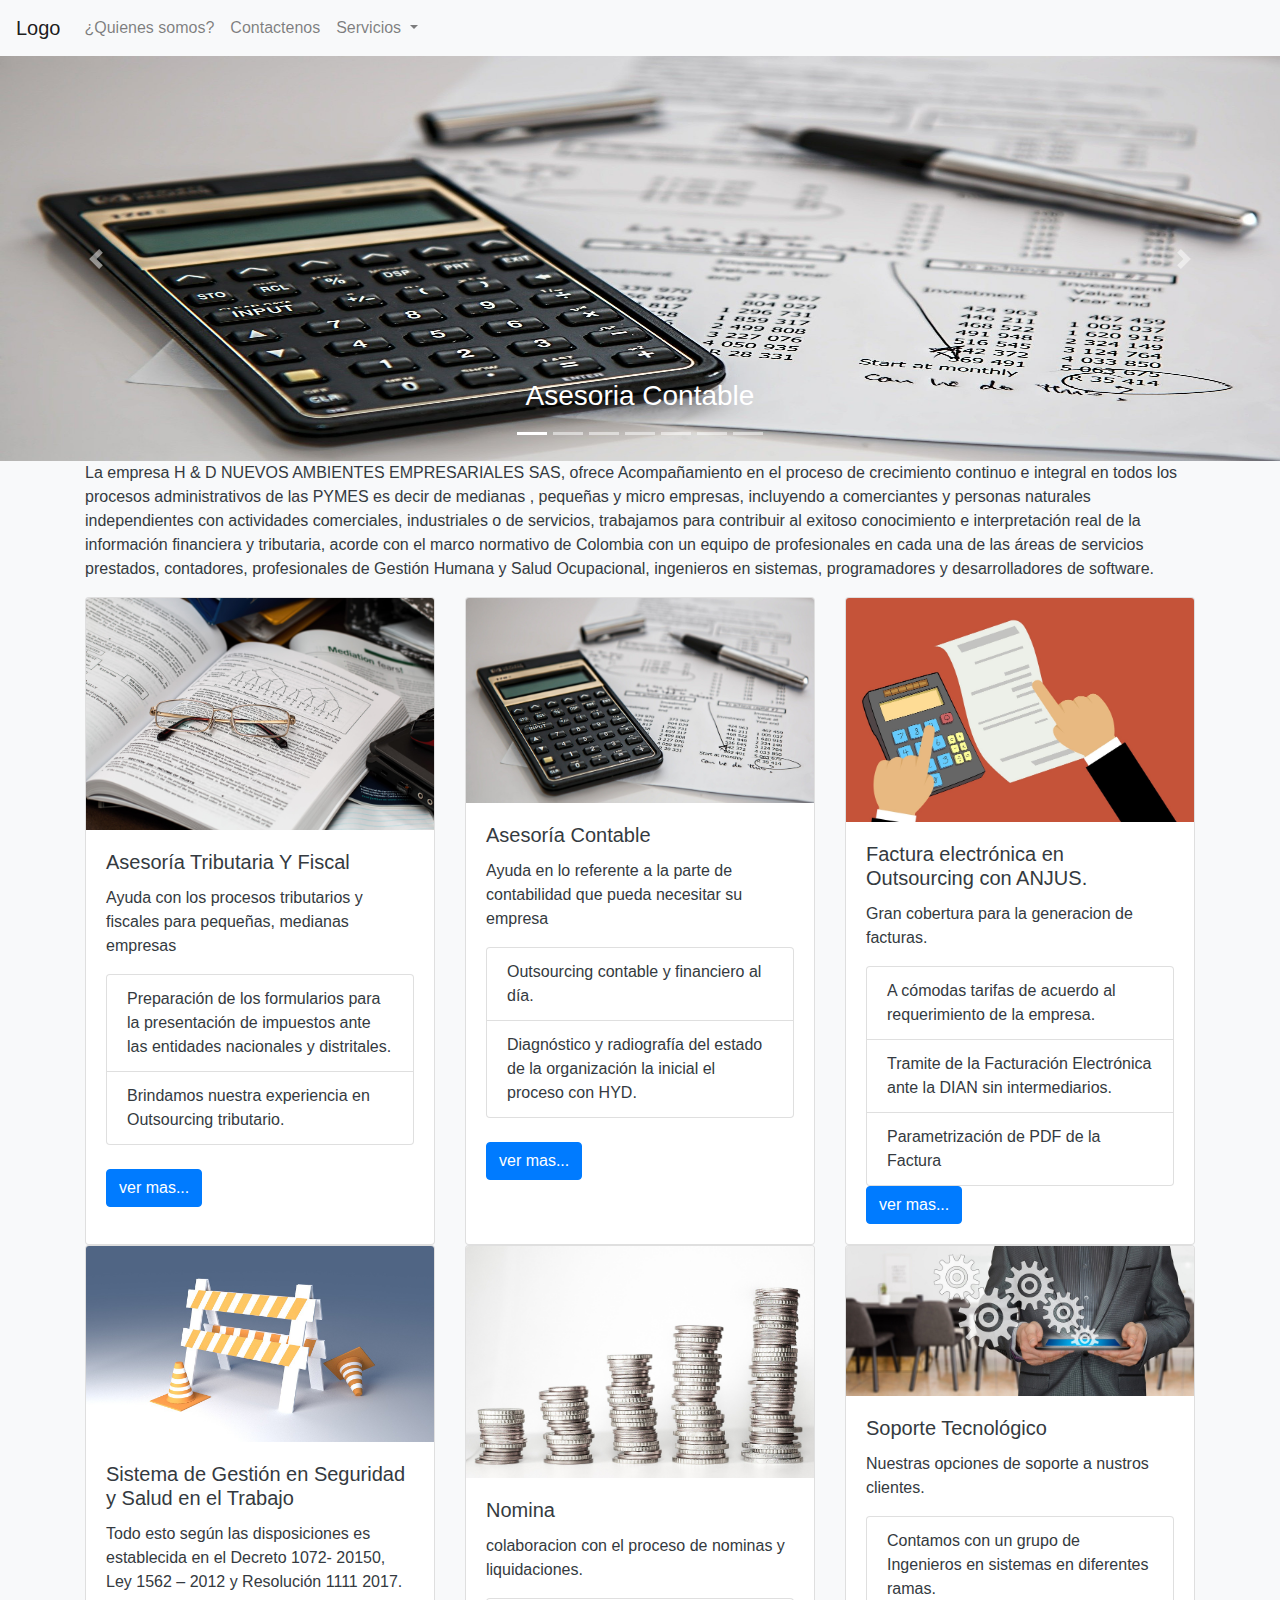
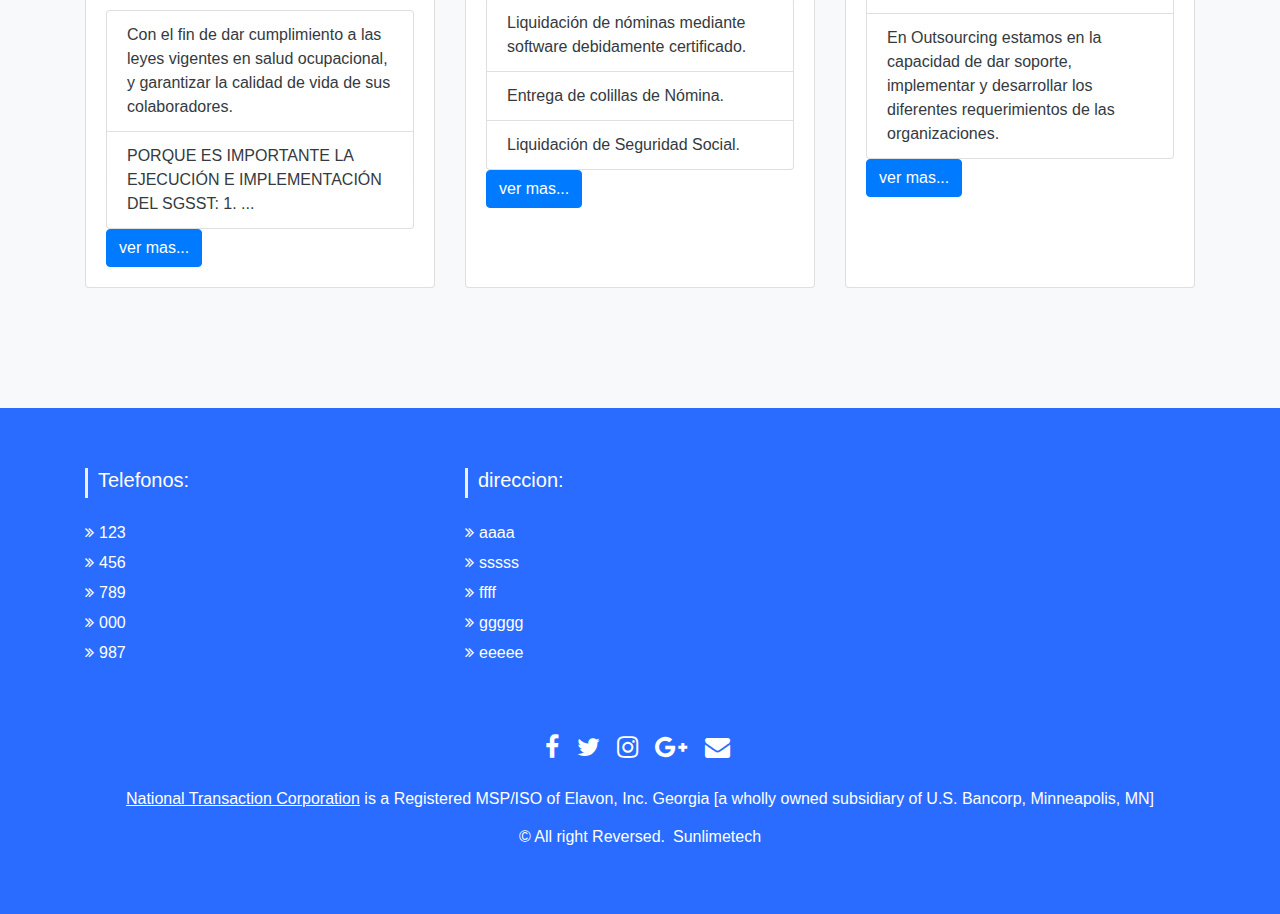
==== index.html @ 3f0738ec "index changes." ====
<HTML>

<HEAD>
    <link rel="stylesheet" href="https://stackpath.bootstrapcdn.com/bootstrap/4.4.1/css/bootstrap.min.css" integrity="sha384-Vkoo8x4CGsO3+Hhxv8T/Q5PaXtkKtu6ug5TOeNV6gBiFeWPGFN9MuhOf23Q9Ifjh" crossorigin="anonymous">
    <script src="https://code.jquery.com/jquery-3.4.1.slim.min.js" integrity="sha384-J6qa4849blE2+poT4WnyKhv5vZF5SrPo0iEjwBvKU7imGFAV0wwj1yYfoRSJoZ+n" crossorigin="anonymous"></script>
    <script src="https://cdn.jsdelivr.net/npm/popper.js@1.16.0/dist/umd/popper.min.js" integrity="sha384-Q6E9RHvbIyZFJoft+2mJbHaEWldlvI9IOYy5n3zV9zzTtmI3UksdQRVvoxMfooAo" crossorigin="anonymous"></script>
    <script src="https://stackpath.bootstrapcdn.com/bootstrap/4.4.1/js/bootstrap.min.js" integrity="sha384-wfSDF2E50Y2D1uUdj0O3uMBJnjuUD4Ih7YwaYd1iqfktj0Uod8GCExl3Og8ifwB6" crossorigin="anonymous"></script>
    <link rel="stylesheet" href="./css/footer.css">

</HEAD>

<BODY class="bg-light text-dark">
    <nav class="navbar navbar-expand-sm bg-light navbar-light">
        <!-- Brand -->
        <a class="navbar-brand" href="#">Logo</a>

        <!-- Links -->
        <ul class="navbar-nav">
            <li class="nav-item">
                <a class="nav-link" href="#link1" >¿Quienes somos?</a>
            </li>
            <li class="nav-item">
                <a class="nav-link" href="#link2">Contactenos</a>
            </li>

            <!-- Dropdown -->
            <li class="nav-item dropdown">
                <a class="nav-link dropdown-toggle" href="#" id="navbardrop" data-toggle="dropdown">
                    Servicios
                </a>
                <div class="dropdown-menu">
                    <a class="dropdown-item" href="#link3">Asesoria Contable</a>
                    <a class="dropdown-item" href="#link3">Asesoria Tributaria Y Fiscal</a>
                    <a class="dropdown-item" href="#link4">Nomina</a>
                    <a class="dropdown-item" href="#link3">Factura electronica en Outsourcing con ANJUS</a>
                    <a class="dropdown-item" href="#link4">Sistema de Gestión en Seguridad y Salud en el Trabajo</a>
                    <a class="dropdown-item" href="#link4">Diligencias y Tramites</a>
                    <a class="dropdown-item" href="#link4">Soporte Tecnológico</a>
                </div>
            </li>
        </ul>
    </nav>



    <div id="demo" class="carousel slide" data-ride="carousel">
        <ul class="carousel-indicators">
            <li data-target="#demo" data-slide-to="0" class="active"></li>
            <li data-target="#demo" data-slide-to="1"></li>
            <li data-target="#demo" data-slide-to="2"></li>
            <li data-target="#demo" data-slide-to="3"></li>
            <li data-target="#demo" data-slide-to="4"></li>
            <li data-target="#demo" data-slide-to="5"></li>
            <li data-target="#demo" data-slide-to="6"></li>
        </ul>
        <div class="carousel-inner ">
            <div class="carousel-item active ">
                <img src="./images/asesoria_contable.jpg" alt="Asesoria contable" style="width:100% ;height: 45%;">
                <div class="carousel-caption">
                    <h3>Asesoria Contable</h3>
                </div>
            </div>
            <div class="carousel-item ">
                <img src="./images/asesoria_fiscal.jpg" alt="asesoria fiscal" style="width:100%;height: 45%">
                <div class="carousel-caption">
                    <h3>Asesoria Tributaria Y Fiscal</h3>
                </div>
            </div>
            <div class="carousel-item">
                <img src="./images/nomina.jpg" alt="Nomina" style="width:100%;height: 45%">
                <div class="carousel-caption">
                    <h3>Nomina</h3>
                </div>
            </div>
            <div class="carousel-item">
                <img src="./images/factura.jpg" alt="factura" style="width:100%;height: 45%">
                <div class="carousel-caption">
                    <h3>Factura electronica en Outsourcing con ANJUS</h3>
                </div>
            </div>
            <div class="carousel-item">
                <img src="./images/trabajo.jpg" alt="gestion en seguridad" style="width:100%;height: 45%">
                <div class="carousel-caption">
                    <h3>Sistema de Gestión en Seguridad y Salud en el Trabajo</h3>
                </div>
            </div>
            <div class="carousel-item">
                <img src="./images/tramites.jpg" alt="Tramites" style="width:100%;height: 45%">
                <div class="carousel-caption">
                    <h3>Diligencias y Tramites</h3>
                </div>
            </div>
            <div class="carousel-item">
                <img src="./images/soporte.jpg" alt="Soporte" style="width:100%;height: 45%">
                <div class="carousel-caption">
                    <h3>Soporte Tecnológico</h3>
                </div>
            </div>
        </div>
        <a class="carousel-control-prev" href="#demo" data-slide="prev">
            <span class="carousel-control-prev-icon"></span>
        </a>
        <a class="carousel-control-next" href="#demo" data-slide="next">
            <span class="carousel-control-next-icon"></span>
        </a>
    </div>
    <div class="container">
        <div class="col-xm-12" id="link1">
            <p>
                La empresa H & D NUEVOS AMBIENTES EMPRESARIALES SAS, ofrece Acompañamiento en el proceso de crecimiento continuo e integral en todos los procesos administrativos de las PYMES es decir de medianas , pequeñas y micro empresas, incluyendo a comerciantes
                y personas naturales independientes con actividades comerciales, industriales o de servicios, trabajamos para contribuir al exitoso conocimiento e interpretación real de la información financiera y tributaria, acorde con el marco normativo
                de Colombia con un equipo de profesionales en cada una de las áreas de servicios prestados, contadores, profesionales de Gestión Humana y Salud Ocupacional, ingenieros en sistemas, programadores y desarrolladores de software.

            </p>
        </div>
        <div class="row" id="link3">
            <div class="col-xs-12 col-sm-12 col-md-4 col-lg-4">
                <div class="card " style="width: 100%; height: 100%; ">
                    <img class="card-img-top" src="./images/asesoria_fiscal.jpg" alt="Card image cap" style="width: 100%;">
                    <div class="card-body">
                        <h5 class="card-title">Asesoría Tributaria Y Fiscal</h5>
                        <p class="card-text">Ayuda con los procesos tributarios y fiscales para pequeñas, medianas empresas
                        </p>
                        <ul class="list-group">
                            <li class="list-group-item">Preparación de los formularios para la presentación de impuestos ante las entidades nacionales y distritales.</li>
                            <li class="list-group-item">Brindamos nuestra experiencia en Outsourcing tributario.</li>
                            
                        </ul>
                        <br>
                        <button type="button" class="btn btn-primary" data-toggle="modal" data-target="#exampleModal">
                            ver mas...
                        </button>
                    </div>
                </div>
            </div>
            <div class="col-xs-12 col-sm-12 col-md-4 col-lg-4">
                <div class="card " style="width: 100%; height: 100%">
                    <img class="card-img-top" src="./images/asesoria_contable.jpg" alt="Card image cap" style="width: 100%;">
                    <div class="card-body">
                        <h5 class="card-title">Asesoría Contable</h5>
                        <p class="card-text">Ayuda en lo referente a la parte de contabilidad que pueda necesitar su empresa
                        </p>
                        <ul class="list-group">
                            <li class="list-group-item">Outsourcing contable y financiero al día.</li>
                            <li class="list-group-item">Diagnóstico y radiografía del estado de la organización la inicial el proceso con HYD.</li>
                            
                        </ul>
                        <br>
                        <button type="button" class="btn btn-primary" data-toggle="modal" data-target="#exampleModal2">
                            ver mas...
                        </button>
                    </div>
                </div>
            </div>
            <div class="col-xs-12 col-sm-12 col-md-4 col-lg-4">
                <div class="card " style="width: 100%;height: 100%">
                    <img class="card-img-top" src="./images/factura.jpg" alt="Card image cap" style="width: 100%;">
                    <div class="card-body">
                        <h5 class="card-title">Factura electrónica en Outsourcing con ANJUS.</h5>
                        <p class="card-text">Gran cobertura para la generacion de facturas.</p>
                        <ul class="list-group">
                            <li class="list-group-item">A cómodas tarifas de acuerdo al requerimiento de la empresa.
                            </li>
                            <li class="list-group-item">Tramite de la Facturación Electrónica ante la DIAN sin intermediarios. </li>
                            <li class="list-group-item">Parametrización de PDF de la Factura</li>
                        </ul>
                        <button type="button" class="btn btn-primary" data-toggle="modal" data-target="#exampleModal3">
                            ver mas...
                        </button>
                    </div>
                </div>
            </div>
            <div class="col-xs-12 col-sm-12 col-md-4 col-lg-4">
                <div class="card " style="width: 100%;height: 100%">
                    <img class="card-img-top" src="./images/trabajo.jpg" alt="Card image cap" style="width: 100%;">
                    <div class="card-body">
                        <h5 class="card-title">Sistema de Gestión en Seguridad y Salud en el Trabajo </h5>
                        <p class="card-text">Todo esto según las disposiciones es establecida en el Decreto 1072- 20150, Ley 1562 – 2012 y Resolución 1111 2017.</p>
                        <ul class="list-group">
                            <li class="list-group-item">Con el fin de dar cumplimiento a las leyes vigentes en salud ocupacional, y garantizar la calidad de vida de sus colaboradores. </li>
                            <li class="list-group-item">PORQUE ES IMPORTANTE LA EJECUCIÓN E IMPLEMENTACIÓN DEL SGSST: 1. ...
                            </li>
                        </ul>
                        <button type="button" class="btn btn-primary" data-toggle="modal" data-target="#exampleModal4">
                            ver mas...
                        </button>
                    </div>
                </div>
            </div>
            <div class="col-xs-12 col-sm-12 col-md-4 col-lg-4" id="link4">
                <div class="card " style="width: 100%;height: 100%">
                    <img class="card-img-top" src="./images/nomina.jpg" alt="Card image cap" style="width: 100%;">
                    <div class="card-body" >
                        <h5 class="card-title">Nomina</h5>
                        <p class="card-text"> colaboracion con el proceso de nominas y liquidaciones.</p>
                        <ul class="list-group">
                            <li class="list-group-item">Liquidación de nóminas mediante software debidamente certificado.
                            </li>
                            <li class="list-group-item">Entrega de colillas de Nómina.</li>
                            <li class="list-group-item">Liquidación de Seguridad Social.</li>
                        </ul>
                        <button type="button" class="btn btn-primary" data-toggle="modal" data-target="#exampleModal">
                            ver mas...
                        </button>
                    </div>
                </div>
            </div>
            <div class="col-xs-12 col-sm-12 col-md-4 col-lg-4">
                <div class="card " style="width: 100%;height: 100%">
                    <img class="card-img-top" src="./images/soporte.jpg" alt="Card image cap" style="width: 100%;">
                    <div class="card-body">
                        <h5 class="card-title">Soporte Tecnológico</h5>
                        <p class="card-text">Nuestras opciones de soporte a nustros clientes.</p>
                        <ul class="list-group">
                            <li class="list-group-item">Contamos con un grupo de Ingenieros en sistemas en diferentes ramas.
                            </li>
                            <li class="list-group-item">En Outsourcing estamos en la capacidad de dar soporte, implementar y desarrollar los diferentes requerimientos de las organizaciones.</li>
                        </ul>
                        <button type="button" class="btn btn-primary" data-toggle="modal" data-target="#exampleModal4">
                            ver mas...
                        </button>
                    </div>
                </div>
            </div>




        </div>
        <div class="modal fade" id="exampleModal" tabindex="-1" role="dialog" aria-labelledby="exampleModalLabel" aria-hidden="true">
            <div class="modal-dialog" role="document">
                <div class="modal-content">
                    <div class="modal-header">
                        <h5 class="modal-title" id="exampleModalLabel">Asesoría Tributaria Y Fiscal</h5>
                        <button type="button" class="close" data-dismiss="modal" aria-label="Close">
                            <span aria-hidden="true">&times;</span>
                        </button>
                    </div>
                    <div class="modal-body">

                        <img src="./images/asesoria_fiscal.jpg" width="100%">
                        <p></p>
                        <ul class="list-group">
                            <li class="list-group-item">Preparación de los formularios para la presentación de impuestos ante las entidades nacionales y distritales.</li>
                            <li class="list-group-item">Brindamos nuestra experiencia en Outsourcing tributario.</li>
                            <li class="list-group-item">Reporte de información exógena nacional y distrital.</li>
                            <li class="list-group-item">Análisis permanente de la estructura tributaria de la empresa a fin de lograr la aplicación de beneficios fiscales y creación de rutinas de evaluación de riesgos y contingencias de los diferentes impuestos que aplican a las
                                sociedades.
                            </li>
                            <li class="list-group-item">Elaboración y calculo declaraciones de Retención en la Fuente a Título de Timbre, Ventas y Renta, ICAS, Retención de ICA</li>
                            <li class="list-group-item">Preparación de la información necesaria para dar respuesta de posibles requerimientos por parte de las autoridades de impuestos y presentación de informes que requieran las entidades de control fiscal.</li>
                            <li class="list-group-item">Solicitud de compensaciones y/o saldos a favor</li>
                            <li class="list-group-item">Elaboración de las declaraciones de renta personas naturales y jurídicas
                            </li>

                        </ul>


                    </div>
                    <div class="modal-footer">
                        <button type="button" class="btn btn-secondary" data-dismiss="modal">Close</button>

                    </div>
                </div>
            </div>
        </div>
        <div class="modal fade" id="exampleModal2" tabindex="-1" role="dialog" aria-labelledby="exampleModalLabel" aria-hidden="true">
            <div class="modal-dialog" role="document">
                <div class="modal-content">
                    <div class="modal-header">
                        <h5 class="modal-title" id="exampleModalLabel">Modal title</h5>
                        <button type="button" class="close" data-dismiss="modal" aria-label="Close">
                            <span aria-hidden="true">&times;</span>
                        </button>
                    </div>
                    <div class="modal-body">

                        <img src="./images/asesoria_contable.jpg" width="100%">
                        <p></p>
                        <ul class="list-group">
                            <li class="list-group-item">Outsourcing contable y financiero al día.</li>
                            <li class="list-group-item">Diagnóstico y radiografía del estado de la organización la inicial el proceso con HYD.</li>
                            <li class="list-group-item">Acompañamiento contable financiero laboral y tributario ayudando a la toma de decisiones.</li>
                            <li class="list-group-item">Revisión de la información y seguimiento de los procesos contables.
                            </li>
                            <li class="list-group-item">Presentación de reportes e información financiera y económica a las entidades de vigilancia y control del estado.</li>
                            <li class="list-group-item">Preparación de los Estados Financieros básicos mensuales y anuales con sus respectivas notas base para sometimiento y aprobación.</li>
                            <li class="list-group-item">Manejo de la contabilidad sistematizada de la empresa, mediante la validación de los registros contables realizados y elaboración de registros adicionales de los movimientos contables que resulten de la operación, mediante
                                la utilización de un software de contabilidad debidamente certificado por la DIAN.</li>
                            <li class="list-group-item">Se acuerda con el cliente la forma de realizar la asesoría, la cual la empresa tiene la posibilidad de adaptarse generalmente a las exigencias propias, tales como una asesoría presencial, semipresencial, virtual y/o mixta de
                                manera remota.</li>
                            <li class="list-group-item">Toda la asesoría e informes que requiera en el desarrollo de sus actividades.
                            </li>
                            <li class="list-group-item">Preparación y cargue de la nómina de la organización para pagos a 15 días o 30.</li>
                        </ul>


                    </div>
                    <div class="modal-footer">
                        <button type="button" class="btn btn-secondary" data-dismiss="modal">Close</button>

                    </div>
                </div>
            </div>
        </div>
        <div class="modal fade" id="exampleModal3" tabindex="-1" role="dialog" aria-labelledby="exampleModalLabel" aria-hidden="true">
            <div class="modal-dialog" role="document">
                <div class="modal-content">
                    <div class="modal-header">
                        <h5 class="modal-title" id="exampleModalLabel">Modal title</h5>
                        <button type="button" class="close" data-dismiss="modal" aria-label="Close">
                            <span aria-hidden="true">&times;</span>
                        </button>
                    </div>
                    <div class="modal-body">

                        <img src="./images/factura.jpg" width="100%">
                        <p></p>
                        <ul class="list-group">
                            <li class="list-group-item">A cómodas tarifas de acuerdo al requerimiento de la empresa.
                            </li>
                            <li class="list-group-item">Tramite de la Facturación Electrónica ante la DIAN sin intermediarios. </li>
                            <li class="list-group-item">Parametrización de PDF de la Factura</li>
                            <li class="list-group-item">Parametrización de Factura Electrónica </li>
                            <li class="list-group-item">Transacciones electrónicas ilimitadas.</li>
                            <li class="list-group-item">Tramitamos por usted el proceso ante la DIAN.</li>
                        </ul>


                    </div>
                    <div class="modal-footer">
                        <button type="button" class="btn btn-secondary" data-dismiss="modal">Close</button>

                    </div>
                </div>
            </div>
        </div>
        <div class="modal fade" id="exampleModal4" tabindex="-1" role="dialog" aria-labelledby="exampleModalLabel" aria-hidden="true">
            <div class="modal-dialog" role="document">
                <div class="modal-content">
                    <div class="modal-header">
                        <h5 class="modal-title" id="exampleModalLabel">Modal title</h5>
                        <button type="button" class="close" data-dismiss="modal" aria-label="Close">
                            <span aria-hidden="true">&times;</span>
                        </button>
                    </div>
                    <div class="modal-body">

                        <img src="./images/asesoria_contable.jpg" width="100%">
                        <p></p>
                        <ul class="list-group">
                            <li class="list-group-item">Con el fin de dar cumplimiento a las leyes vigentes en salud ocupacional, y garantizar la calidad de vida de sus colaboradores. </li>
                            <li class="list-group-item">PORQUE ES IMPORTANTE LA EJECUCIÓN E IMPLEMENTACIÓN DEL SGSST: 1. ¿Sigue siendo OBLIGATORIO implementar el SG-SST? Sí, todo el contenido del Decreto 1072 del 2015 (Libro2, Parte 2, Titulo 4, Capitulo 6), por lo que es de obligatorio
                                cumplimiento. Las empresas sin importar su naturaleza o tamaño deben implementar un SG-SST.
                            </li>
                            <li class="list-group-item">Profesional en salud ocupacional que los apoya en el Diseño, ejecución e implementación del Sistema de Gestión de la Seguridad y Salud en el Trabajo, realizando actividades de promoción de la salud, prevención de accidentes
                                y enfermedades laborales, Investigación de accidentes, controlando riesgos y peligros, realizando inspecciones, capacitaciones, procedimientos de trabajo seguro. Buscando el mejoramiento continuo, la calidad de vida de
                                los trabajadores, lo cual contribuyen a optimizar de los procesos de la empresa e incremento de su productividad y competitividad.</li>
                            <li class="list-group-item">MOTIVOS PARA IMPLEMENTAR EL SG-SST: En el Decreto 171 de febrero de 2016, Todos los empleadores públicos y privados, los contratantes de personal bajo cualquier modalidad de contrato civil, comercial o administrativo, organizaciones
                                de economía solidaria y del sector cooperativo, así como las empresas servicios temporales, deberán elabora e implementar el Sistema de Gestión de la Seguridad y Salud en el Trabajo (SG-SST).</li>

                        </ul>


                    </div>
                    <div class="modal-footer">
                        <button type="button" class="btn btn-secondary" data-dismiss="modal">Close</button>

                    </div>
                </div>
            </div>
        </div>
        <div class="modal fade" id="exampleModal4" tabindex="-1" role="dialog" aria-labelledby="exampleModalLabel" aria-hidden="true">
            <div class="modal-dialog" role="document">
                <div class="modal-content">
                    <div class="modal-header">
                        <h5 class="modal-title" id="exampleModalLabel">Modal title</h5>
                        <button type="button" class="close" data-dismiss="modal" aria-label="Close">
                            <span aria-hidden="true">&times;</span>
                        </button>
                    </div>
                    <div class="modal-body">

                        <img src="./images/asesoria_contable.jpg" width="100%">
                        <p></p>
                        <ul class="list-group">
                            <li class="list-group-item">Contamos con un grupo de Ingenieros en sistemas en diferentes ramas.
                            </li>
                            <li class="list-group-item">En Outsourcing estamos en la capacidad de dar soporte, implementar y desarrollar los diferentes requerimientos de las organizaciones.</li>
                            <li class="list-group-item">Soportes en softwares contables.</li>
                            <li class="list-group-item">Implementación, codificación e implementación del proceso de inventario.
                            </li>
                            <li class="list-group-item">Desarrollo de soluciones integrales en computación móvil, captura automatizada de datos y administración de la información, Nuestros servicios van dirigidos a empresas de Industria, Retail, Servicios y Transporte y Logística.</li>

                        </ul>


                    </div>
                    <div class="modal-footer">
                        <button type="button" class="btn btn-secondary" data-dismiss="modal">Close</button>

                    </div>
                </div>
            </div>
        </div>
    </div>
    <br><br><br><br><br>
</BODY>
<footer>
    <section id="footer">
        <div class="container" id="link2">
            <div class="row text-center text-xs-center text-sm-left text-md-left">
                <div class="col-xs-12 col-sm-4 col-md-4">
                    <h5>Telefonos:</h5>
                    <ul class="list-unstyled quick-links">
                        <li><a href="javascript:void();"><i class="fa fa-angle-double-right"></i>123</a></li>
                        <li><a href="javascript:void();"><i class="fa fa-angle-double-right"></i>456</a></li>
                        <li><a href="javascript:void();"><i class="fa fa-angle-double-right"></i>789</a></li>
                        <li><a href="javascript:void();"><i class="fa fa-angle-double-right"></i>000</a></li>
                        <li><a href="javascript:void();"><i class="fa fa-angle-double-right"></i>987</a></li>
                    </ul>
                </div>
                <div class="col-xs-12 col-sm-4 col-md-4">
                    <h5>direccion:</h5>
                    <ul class="list-unstyled quick-links">
                        <li><a href="javascript:void();"><i class="fa fa-angle-double-right"></i>aaaa</a></li>
                        <li><a href="javascript:void();"><i class="fa fa-angle-double-right"></i>sssss</a></li>
                        <li><a href="javascript:void();"><i class="fa fa-angle-double-right"></i>ffff</a></li>
                        <li><a href="javascript:void();"><i class="fa fa-angle-double-right"></i>ggggg</a></li>
                        <li><a href="javascript:void();"><i class="fa fa-angle-double-right"></i>eeeee</a></li>
                    </ul>
                </div>
               
            </div>
            <div class="row">
                <div class="col-xs-12 col-sm-12 col-md-12 mt-2 mt-sm-5">
                    <ul class="list-unstyled list-inline social text-center">
                        <li class="list-inline-item"><a href="javascript:void();"><i class="fa fa-facebook"></i></a>
                        </li>
                        <li class="list-inline-item"><a href="javascript:void();"><i class="fa fa-twitter"></i></a></li>
                        <li class="list-inline-item"><a href="javascript:void();"><i class="fa fa-instagram"></i></a>
                        </li>
                        <li class="list-inline-item"><a href="javascript:void();"><i class="fa fa-google-plus"></i></a>
                        </li>
                        <li class="list-inline-item"><a href="javascript:void();" target="_blank"><i
                                    class="fa fa-envelope"></i></a></li>
                    </ul>
                </div>
                </hr>
            </div>
            <div class="row">
                <div class="col-xs-12 col-sm-12 col-md-12 mt-2 mt-sm-2 text-center text-white">
                    <p><u><a href="https://www.nationaltransaction.com/">National Transaction Corporation</a></u> is a Registered MSP/ISO of Elavon, Inc. Georgia [a wholly owned subsidiary of U.S. Bancorp, Minneapolis, MN]</p>
                    <p class="h6">&copy All right Reversed.<a class="text-green ml-2" href="https://www.sunlimetech.com" target="_blank">Sunlimetech</a></p>
                </div>
                </hr>
            </div>
        </div>
    </section>
</footer>

</HTML>
---- css/footer.css ----
@import url('https://maxcdn.bootstrapcdn.com/font-awesome/4.7.0/css/font-awesome.min.css');
section {
    padding: 60px 0;
}

section .section-title {
    text-align: center;
    color: #296cff;
    margin-bottom: 50px;
    text-transform: uppercase;
}

#footer {
    background: #296cff !important;
}

#footer h5 {
    padding-left: 10px;
    border-left: 3px solid #eeeeee;
    padding-bottom: 6px;
    margin-bottom: 20px;
    color: #ffffff;
}

#footer a {
    color: #ffffff;
    text-decoration: none !important;
    background-color: transparent;
    -webkit-text-decoration-skip: objects;
}

#footer ul.social li {
    padding: 3px 0;
}

#footer ul.social li a i {
    margin-right: 5px;
    font-size: 25px;
    -webkit-transition: .5s all ease;
    -moz-transition: .5s all ease;
    transition: .5s all ease;
}

#footer ul.social li:hover a i {
    font-size: 30px;
    margin-top: -10px;
}

#footer ul.social li a,
#footer ul.quick-links li a {
    color: #ffffff;
}

#footer ul.social li a:hover {
    color: #eeeeee;
}

#footer ul.quick-links li {
    padding: 3px 0;
    -webkit-transition: .5s all ease;
    -moz-transition: .5s all ease;
    transition: .5s all ease;
}

#footer ul.quick-links li:hover {
    padding: 3px 0;
    margin-left: 5px;
    font-weight: 700;
}

#footer ul.quick-links li a i {
    margin-right: 5px;
}

#footer ul.quick-links li:hover a i {
    font-weight: 700;
}

@media (max-width:767px) {
    #footer h5 {
        padding-left: 0;
        border-left: transparent;
        padding-bottom: 0px;
        margin-bottom: 10px;
    }
}

.colorear {
    position: relative;
    /* Estas dos propiedades sólo sirven para centrar */
    display: table;
    margin: 0 auto;
}


/* Y esta para evitar el margin automático de Blogger en los enlaces */

.azul:before {
    background: rgba(0, 0, 255, 0.5);
}
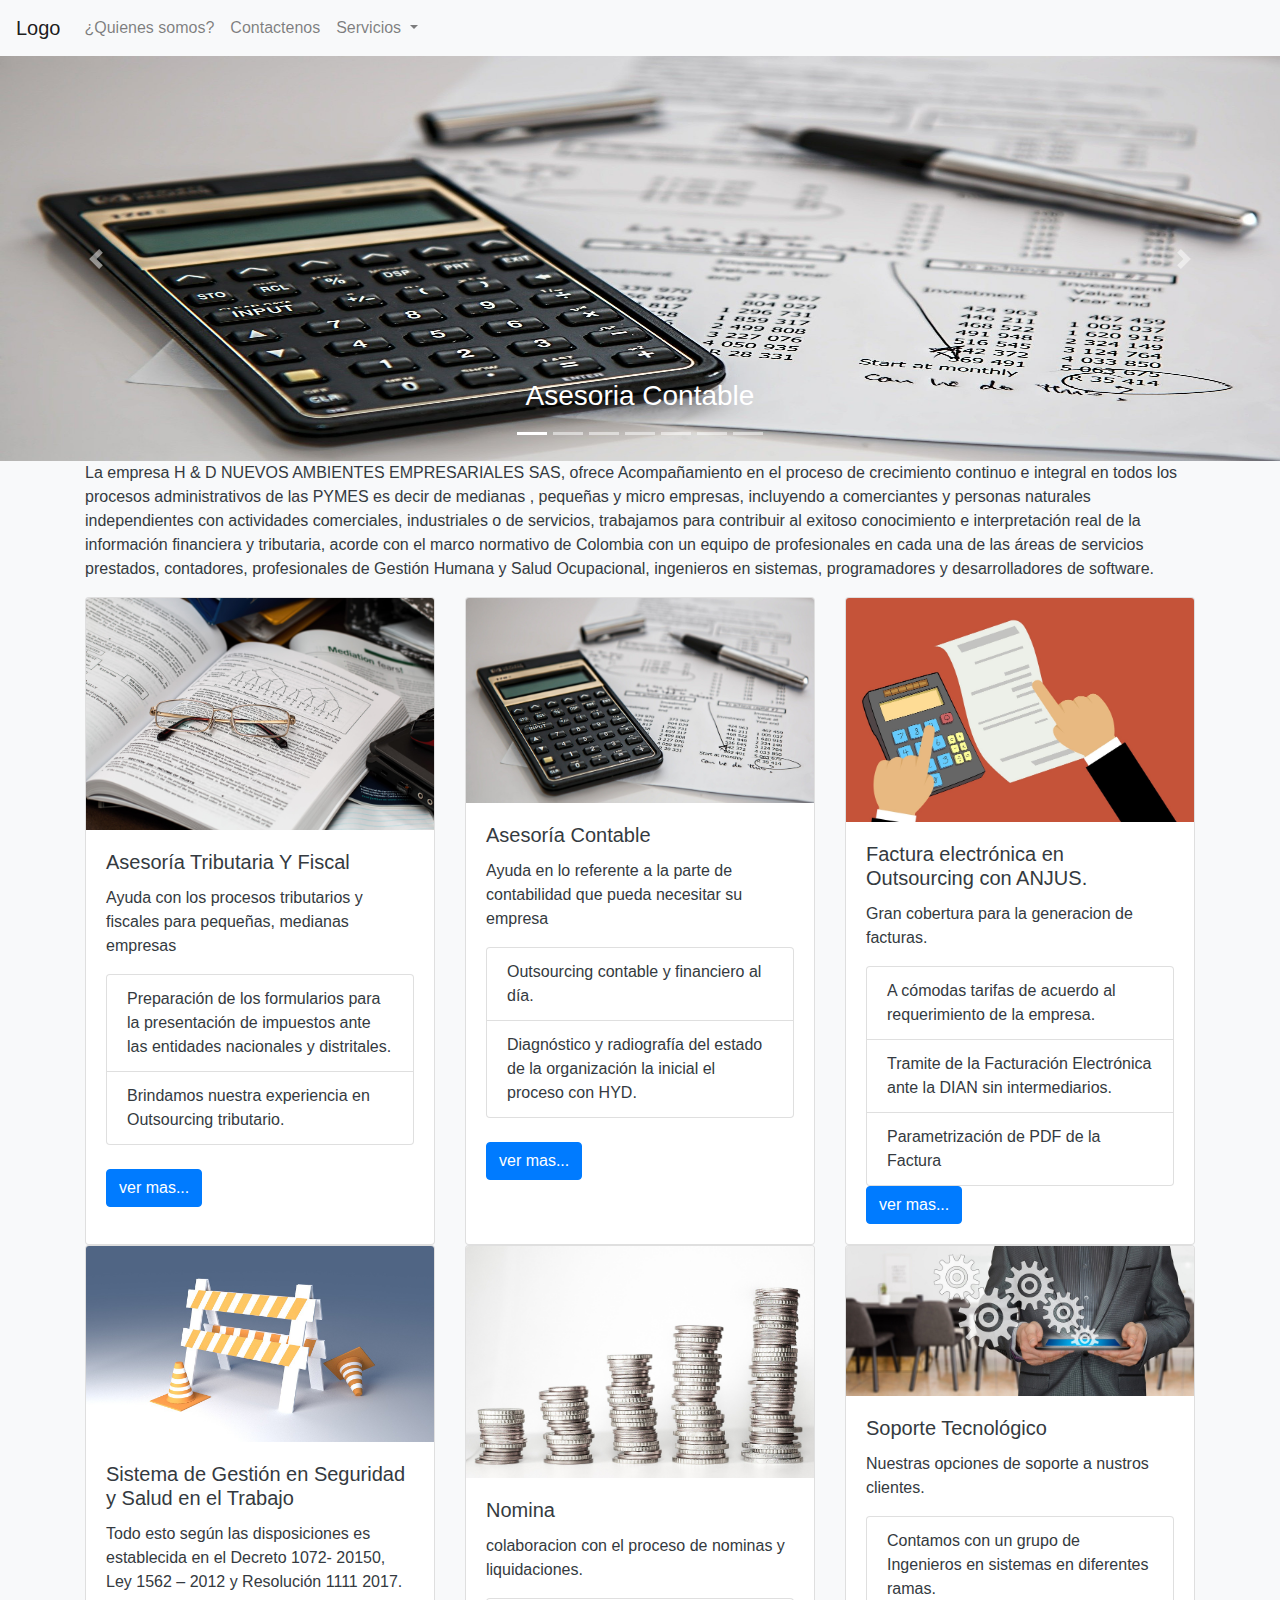
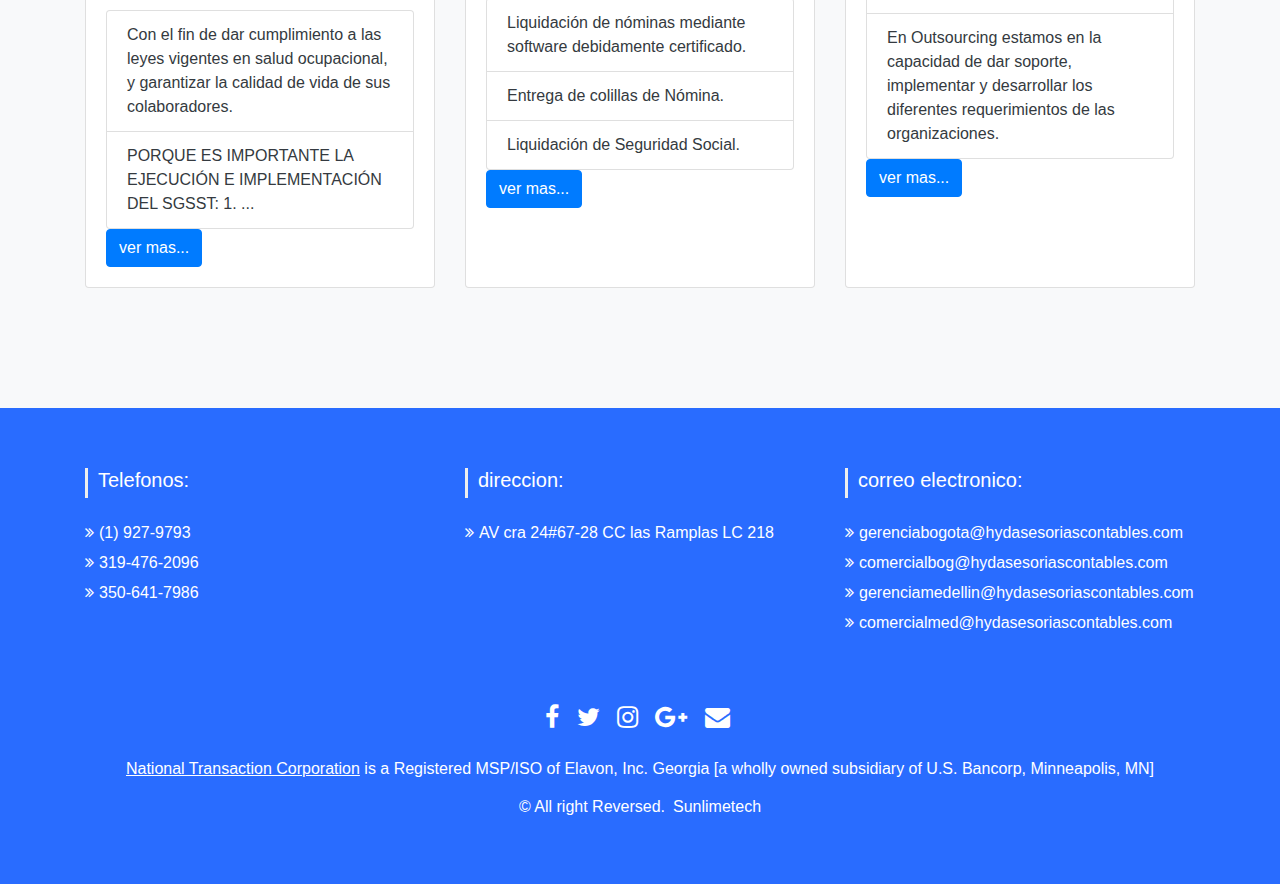
==== commit 87a34ddf: "footer changes" ====
--- a/index.html
+++ b/index.html
@@ -413,24 +413,27 @@
                 <div class="col-xs-12 col-sm-4 col-md-4">
                     <h5>Telefonos:</h5>
                     <ul class="list-unstyled quick-links">
-                        <li><a href="javascript:void();"><i class="fa fa-angle-double-right"></i>123</a></li>
-                        <li><a href="javascript:void();"><i class="fa fa-angle-double-right"></i>456</a></li>
-                        <li><a href="javascript:void();"><i class="fa fa-angle-double-right"></i>789</a></li>
-                        <li><a href="javascript:void();"><i class="fa fa-angle-double-right"></i>000</a></li>
-                        <li><a href="javascript:void();"><i class="fa fa-angle-double-right"></i>987</a></li>
+                        <li><a href="javascript:void();"><i class="fa fa-angle-double-right"></i>(1) 927-9793</a></li>
+                        <li><a href="javascript:void();"><i class="fa fa-angle-double-right"></i>319-476-2096</a></li>
+                        <li><a href="javascript:void();"><i class="fa fa-angle-double-right"></i>350-641-7986</a></li>
                     </ul>
                 </div>
                 <div class="col-xs-12 col-sm-4 col-md-4">
                     <h5>direccion:</h5>
                     <ul class="list-unstyled quick-links">
-                        <li><a href="javascript:void();"><i class="fa fa-angle-double-right"></i>aaaa</a></li>
-                        <li><a href="javascript:void();"><i class="fa fa-angle-double-right"></i>sssss</a></li>
-                        <li><a href="javascript:void();"><i class="fa fa-angle-double-right"></i>ffff</a></li>
-                        <li><a href="javascript:void();"><i class="fa fa-angle-double-right"></i>ggggg</a></li>
-                        <li><a href="javascript:void();"><i class="fa fa-angle-double-right"></i>eeeee</a></li>
+                        <li><a href="javascript:void();"><i class="fa fa-angle-double-right"></i>AV cra 24#67-28 CC las Ramplas LC 218</a></li>
+                        
                     </ul>
                 </div>
-               
+                <div class="col-xs-12 col-sm-4 col-md-4">
+                    <h5>correo electronico:</h5>
+                    <ul class="list-unstyled quick-links">
+                        <li><a href="javascript:void();"><i class="fa fa-angle-double-right"></i>gerenciabogota@hydasesoriascontables.com</a></li>
+                        <li><a href="javascript:void();"><i class="fa fa-angle-double-right"></i>comercialbog@hydasesoriascontables.com</a></li>
+                        <li><a href="javascript:void();"><i class="fa fa-angle-double-right"></i>gerenciamedellin@hydasesoriascontables.com</a></li>
+                        <li><a href="javascript:void();"><i class="fa fa-angle-double-right"></i>comercialmed@hydasesoriascontables.com</a></li>
+                    </ul>
+                </div>
             </div>
             <div class="row">
                 <div class="col-xs-12 col-sm-12 col-md-12 mt-2 mt-sm-5">
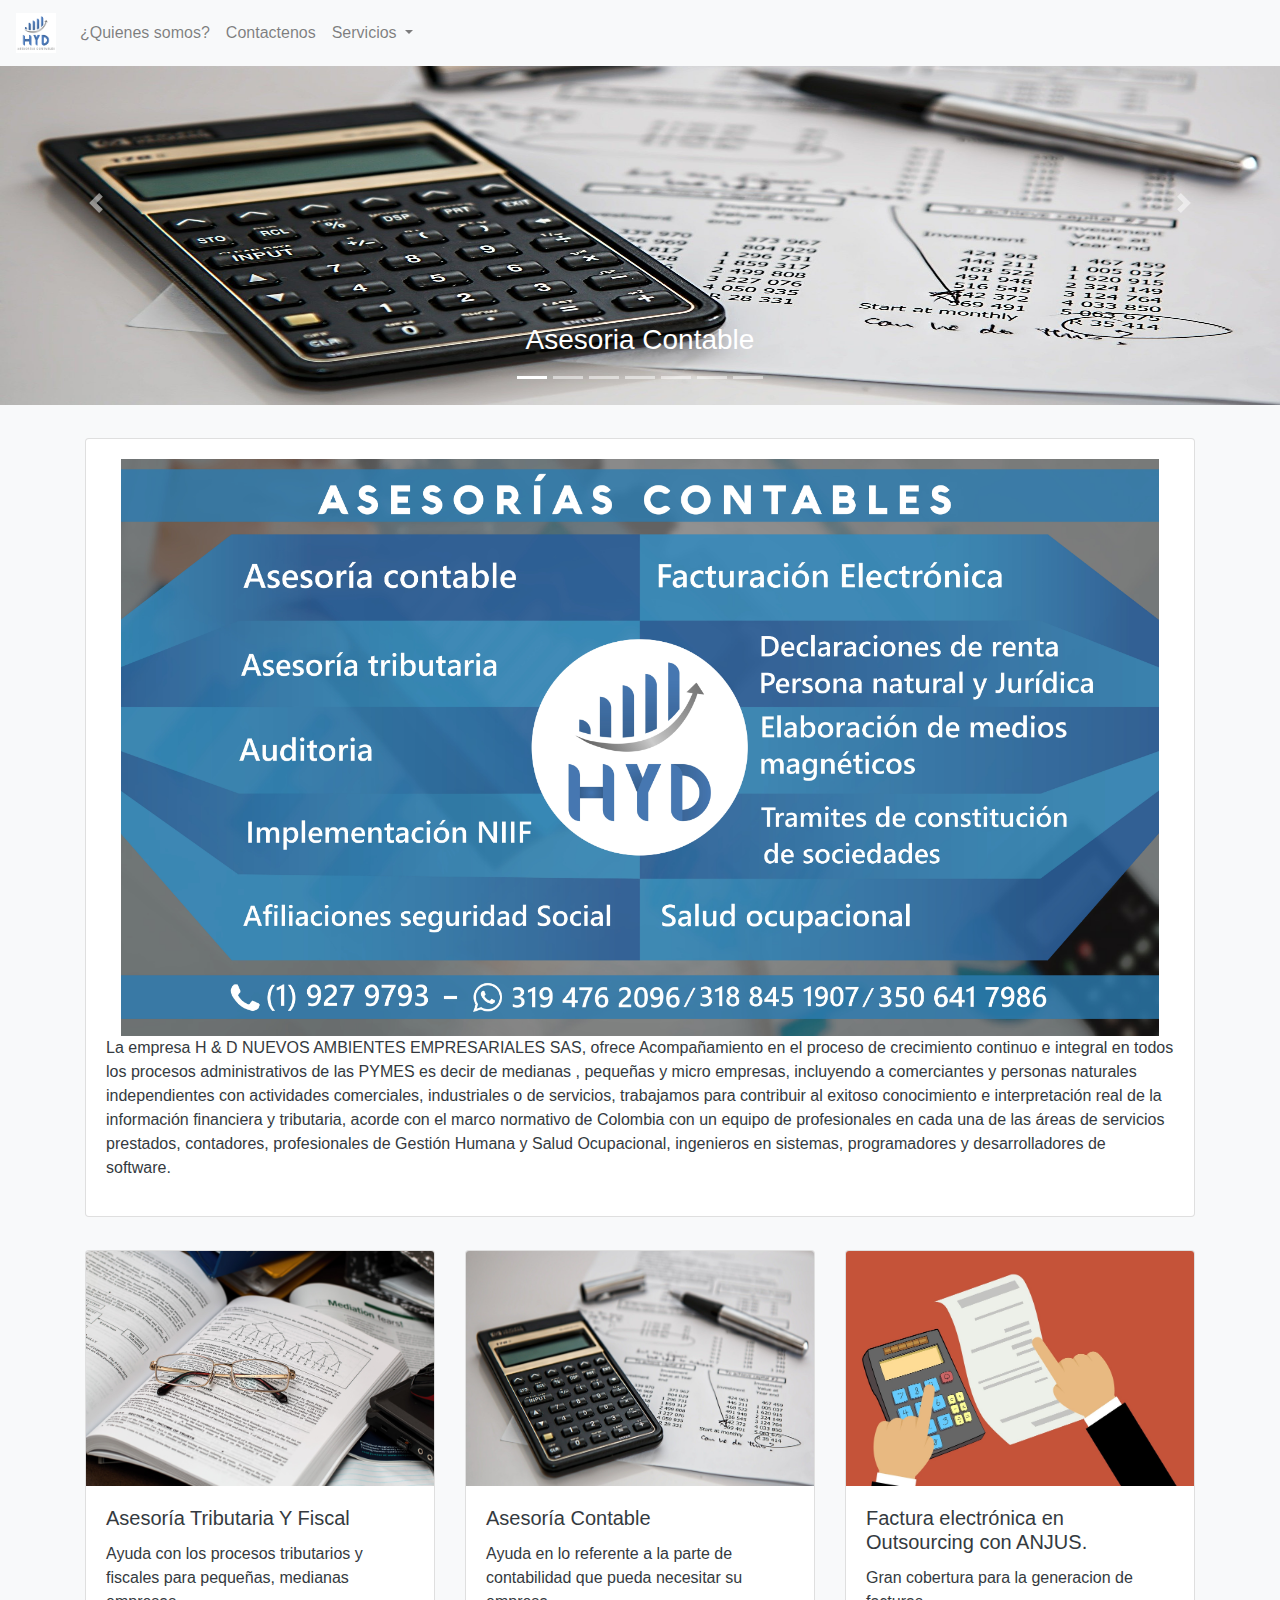
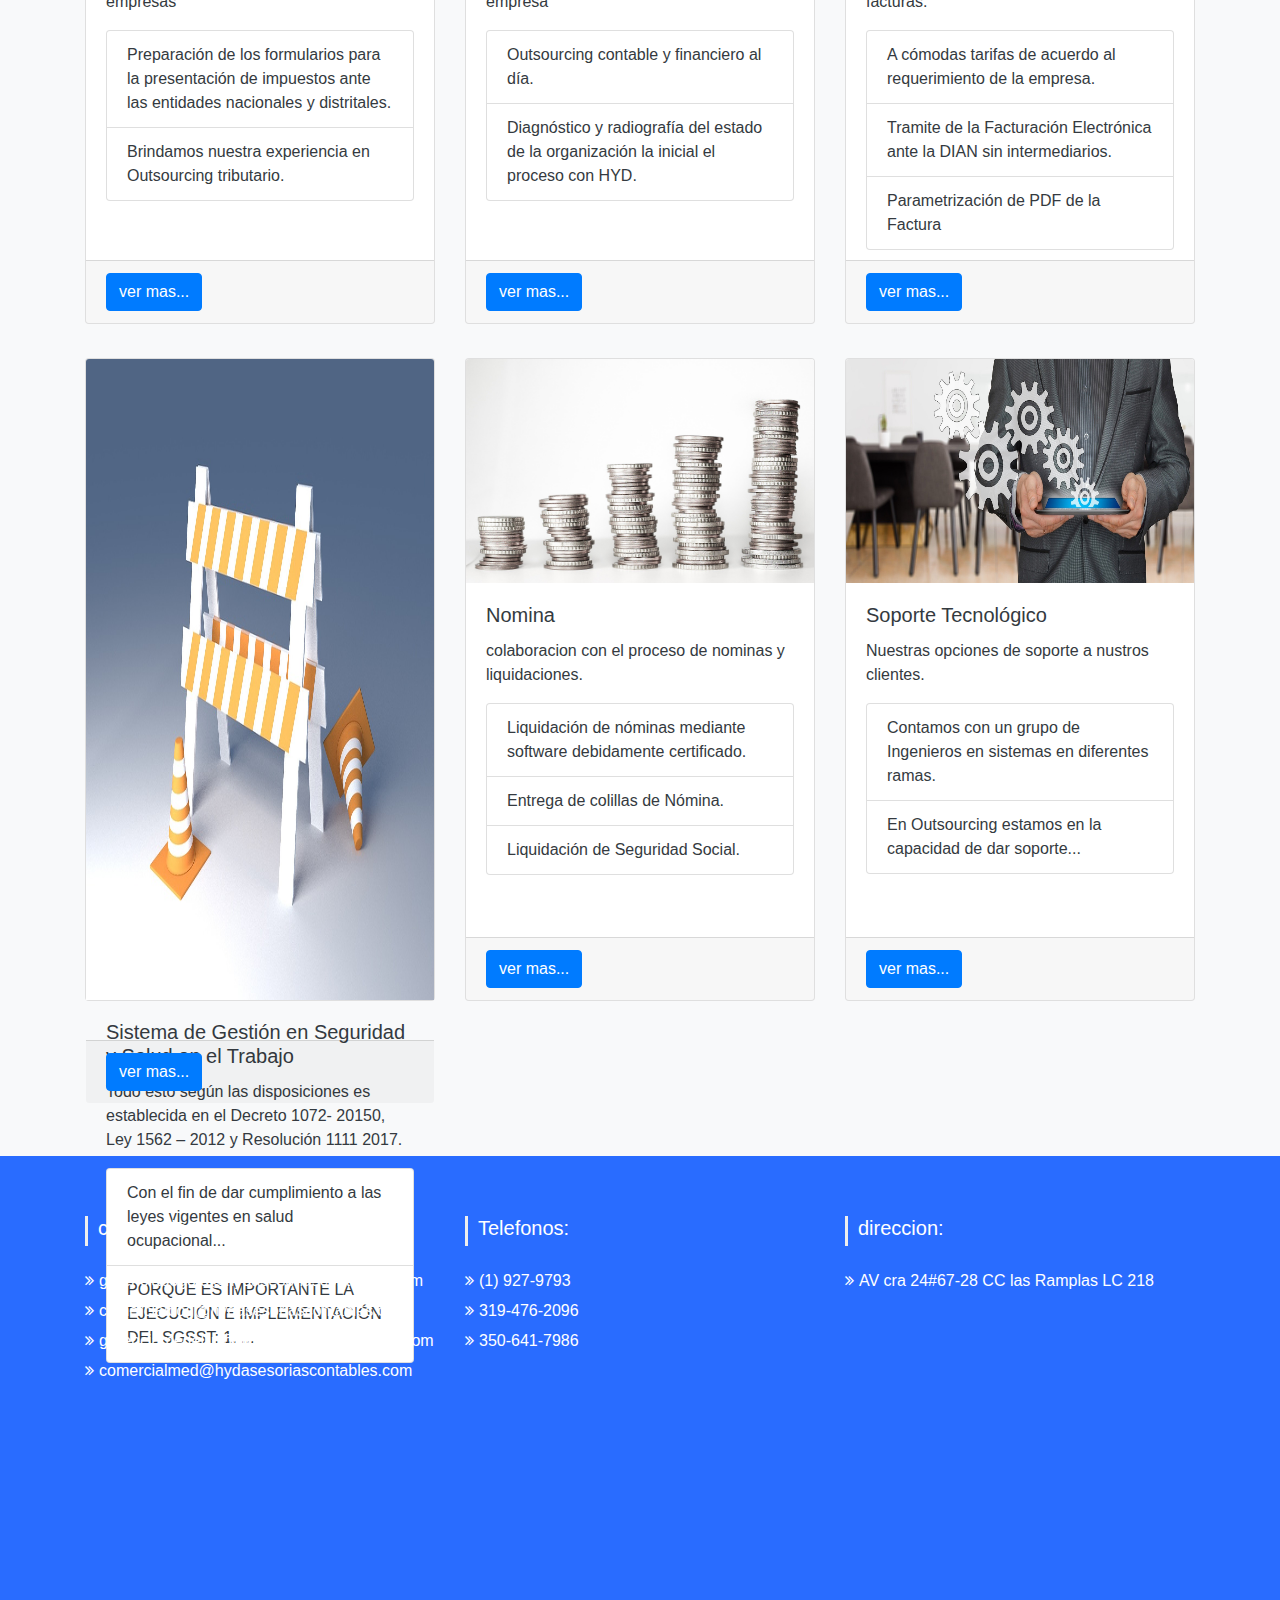
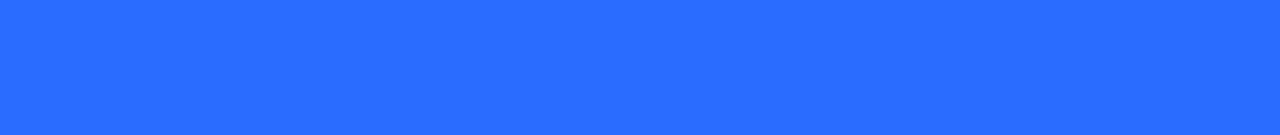
==== commit 6f115132: "index 80%" ====
--- a/index.html
+++ b/index.html
@@ -1,23 +1,30 @@
 <HTML>
 
 <HEAD>
-    <link rel="stylesheet" href="https://stackpath.bootstrapcdn.com/bootstrap/4.4.1/css/bootstrap.min.css" integrity="sha384-Vkoo8x4CGsO3+Hhxv8T/Q5PaXtkKtu6ug5TOeNV6gBiFeWPGFN9MuhOf23Q9Ifjh" crossorigin="anonymous">
-    <script src="https://code.jquery.com/jquery-3.4.1.slim.min.js" integrity="sha384-J6qa4849blE2+poT4WnyKhv5vZF5SrPo0iEjwBvKU7imGFAV0wwj1yYfoRSJoZ+n" crossorigin="anonymous"></script>
-    <script src="https://cdn.jsdelivr.net/npm/popper.js@1.16.0/dist/umd/popper.min.js" integrity="sha384-Q6E9RHvbIyZFJoft+2mJbHaEWldlvI9IOYy5n3zV9zzTtmI3UksdQRVvoxMfooAo" crossorigin="anonymous"></script>
-    <script src="https://stackpath.bootstrapcdn.com/bootstrap/4.4.1/js/bootstrap.min.js" integrity="sha384-wfSDF2E50Y2D1uUdj0O3uMBJnjuUD4Ih7YwaYd1iqfktj0Uod8GCExl3Og8ifwB6" crossorigin="anonymous"></script>
+    <link rel="stylesheet" href="https://stackpath.bootstrapcdn.com/bootstrap/4.4.1/css/bootstrap.min.css"
+        integrity="sha384-Vkoo8x4CGsO3+Hhxv8T/Q5PaXtkKtu6ug5TOeNV6gBiFeWPGFN9MuhOf23Q9Ifjh" crossorigin="anonymous">
+    <script src="https://code.jquery.com/jquery-3.4.1.slim.min.js"
+        integrity="sha384-J6qa4849blE2+poT4WnyKhv5vZF5SrPo0iEjwBvKU7imGFAV0wwj1yYfoRSJoZ+n"
+        crossorigin="anonymous"></script>
+    <script src="https://cdn.jsdelivr.net/npm/popper.js@1.16.0/dist/umd/popper.min.js"
+        integrity="sha384-Q6E9RHvbIyZFJoft+2mJbHaEWldlvI9IOYy5n3zV9zzTtmI3UksdQRVvoxMfooAo"
+        crossorigin="anonymous"></script>
+    <script src="https://stackpath.bootstrapcdn.com/bootstrap/4.4.1/js/bootstrap.min.js"
+        integrity="sha384-wfSDF2E50Y2D1uUdj0O3uMBJnjuUD4Ih7YwaYd1iqfktj0Uod8GCExl3Og8ifwB6"
+        crossorigin="anonymous"></script>
     <link rel="stylesheet" href="./css/footer.css">
 
 </HEAD>
 
 <BODY class="bg-light text-dark">
-    <nav class="navbar navbar-expand-sm bg-light navbar-light">
+    <nav class="navbar navbar-expand-sm bg-light navbar-light fixed-top">
         <!-- Brand -->
-        <a class="navbar-brand" href="#">Logo</a>
+        <a class="navbar-brand" href="#"><img src="./images/Logo.png" height="40"></a>
 
         <!-- Links -->
         <ul class="navbar-nav">
             <li class="nav-item">
-                <a class="nav-link" href="#link1" >¿Quienes somos?</a>
+                <a class="nav-link" href="#link1">¿Quienes somos?</a>
             </li>
             <li class="nav-item">
                 <a class="nav-link" href="#link2">Contactenos</a>
@@ -105,129 +112,193 @@
         </a>
     </div>
     <div class="container">
-        <div class="col-xm-12" id="link1">
-            <p>
-                La empresa H & D NUEVOS AMBIENTES EMPRESARIALES SAS, ofrece Acompañamiento en el proceso de crecimiento continuo e integral en todos los procesos administrativos de las PYMES es decir de medianas , pequeñas y micro empresas, incluyendo a comerciantes
-                y personas naturales independientes con actividades comerciales, industriales o de servicios, trabajamos para contribuir al exitoso conocimiento e interpretación real de la información financiera y tributaria, acorde con el marco normativo
-                de Colombia con un equipo de profesionales en cada una de las áreas de servicios prestados, contadores, profesionales de Gestión Humana y Salud Ocupacional, ingenieros en sistemas, programadores y desarrolladores de software.
-
-            </p>
+        <div class="col-xm-12" id="link1" style="padding-top: 3%; padding-bottom: 3%;">
+            <div class="card ">
+
+                <div class="card-body">
+                    <div class="container">
+
+                        <div class="col-xm-4"><img src="./images/VENTANA-1.jpg" style="width: 100%;"></div>
+
+
+
+                        <div class="row">
+                            <p>
+                                La empresa H & D NUEVOS AMBIENTES EMPRESARIALES SAS, ofrece Acompañamiento en el proceso
+                                de
+                                crecimiento
+                                continuo e integral en todos los procesos administrativos de las PYMES es decir de
+                                medianas
+                                ,
+                                pequeñas y
+                                micro empresas, incluyendo a comerciantes
+                                y personas naturales independientes con actividades comerciales, industriales o de
+                                servicios,
+                                trabajamos
+                                para contribuir al exitoso conocimiento e interpretación real de la información
+                                financiera y
+                                tributaria,
+                                acorde con el marco normativo
+                                de Colombia con un equipo de profesionales en cada una de las áreas de servicios
+                                prestados,
+                                contadores,
+                                profesionales de Gestión Humana y Salud Ocupacional, ingenieros en sistemas,
+                                programadores y
+                                desarrolladores de software.
+
+                            </p>
+                        </div>
+                    </div>
+
+                </div>
+            </div>
         </div>
         <div class="row" id="link3">
-            <div class="col-xs-12 col-sm-12 col-md-4 col-lg-4">
+            <div class="col-xs-12 col-sm-4 col-md-4" style="padding-bottom: 3%;">
                 <div class="card " style="width: 100%; height: 100%; ">
-                    <img class="card-img-top" src="./images/asesoria_fiscal.jpg" alt="Card image cap" style="width: 100%;">
+                    <img class="card-img-top" src="./images/asesoria_fiscal.jpg" alt="Card image cap"
+                        style="width: 100%; height: 35%; ">
                     <div class="card-body">
                         <h5 class="card-title">Asesoría Tributaria Y Fiscal</h5>
-                        <p class="card-text">Ayuda con los procesos tributarios y fiscales para pequeñas, medianas empresas
+                        <p class="card-text">Ayuda con los procesos tributarios y fiscales para pequeñas, medianas
+                            empresas
                         </p>
                         <ul class="list-group">
-                            <li class="list-group-item">Preparación de los formularios para la presentación de impuestos ante las entidades nacionales y distritales.</li>
+                            <li class="list-group-item">Preparación de los formularios para la presentación de impuestos
+                                ante las entidades nacionales y distritales.</li>
                             <li class="list-group-item">Brindamos nuestra experiencia en Outsourcing tributario.</li>
-                            
+
                         </ul>
                         <br>
+
+                    </div>
+                    <div class="card-footer text-muted">
                         <button type="button" class="btn btn-primary" data-toggle="modal" data-target="#exampleModal">
                             ver mas...
                         </button>
                     </div>
                 </div>
             </div>
-            <div class="col-xs-12 col-sm-12 col-md-4 col-lg-4">
+            <div class="col-xs-12 col-sm-4 col-md-4" style="padding-bottom: 3%;">
                 <div class="card " style="width: 100%; height: 100%">
-                    <img class="card-img-top" src="./images/asesoria_contable.jpg" alt="Card image cap" style="width: 100%;">
+                    <img class="card-img-top" src="./images/asesoria_contable.jpg" alt="Card image cap"
+                        style="width: 100%; height: 35%; ">
                     <div class="card-body">
                         <h5 class="card-title">Asesoría Contable</h5>
-                        <p class="card-text">Ayuda en lo referente a la parte de contabilidad que pueda necesitar su empresa
+                        <p class="card-text">Ayuda en lo referente a la parte de contabilidad que pueda necesitar su
+                            empresa
                         </p>
                         <ul class="list-group">
                             <li class="list-group-item">Outsourcing contable y financiero al día.</li>
-                            <li class="list-group-item">Diagnóstico y radiografía del estado de la organización la inicial el proceso con HYD.</li>
-                            
+                            <li class="list-group-item">Diagnóstico y radiografía del estado de la organización la
+                                inicial el proceso con HYD.</li>
+
                         </ul>
                         <br>
-                        <button type="button" class="btn btn-primary" data-toggle="modal" data-target="#exampleModal2">
+
+                    </div>
+                    <div class="card-footer text-muted"><button type="button" class="btn btn-primary"
+                            data-toggle="modal" data-target="#exampleModal2">
                             ver mas...
-                        </button>
-                    </div>
-                </div>
-            </div>
-            <div class="col-xs-12 col-sm-12 col-md-4 col-lg-4">
+                        </button></div>
+                </div>
+            </div>
+            <div class="col-xs-12 col-sm-4 col-md-4" style="padding-bottom: 3%;">
                 <div class="card " style="width: 100%;height: 100%">
-                    <img class="card-img-top" src="./images/factura.jpg" alt="Card image cap" style="width: 100%;">
+                    <img class="card-img-top" src="./images/factura.jpg" alt="Card image cap"
+                        style="width: 100%; height: 35%; ">
                     <div class="card-body">
                         <h5 class="card-title">Factura electrónica en Outsourcing con ANJUS.</h5>
                         <p class="card-text">Gran cobertura para la generacion de facturas.</p>
                         <ul class="list-group">
                             <li class="list-group-item">A cómodas tarifas de acuerdo al requerimiento de la empresa.
                             </li>
-                            <li class="list-group-item">Tramite de la Facturación Electrónica ante la DIAN sin intermediarios. </li>
+                            <li class="list-group-item">Tramite de la Facturación Electrónica ante la DIAN sin
+                                intermediarios. </li>
                             <li class="list-group-item">Parametrización de PDF de la Factura</li>
                         </ul>
-                        <button type="button" class="btn btn-primary" data-toggle="modal" data-target="#exampleModal3">
+
+                    </div>
+                    <div class="card-footer text-muted"><button type="button" class="btn btn-primary"
+                            data-toggle="modal" data-target="#exampleModal3">
                             ver mas...
-                        </button>
-                    </div>
-                </div>
-            </div>
-            <div class="col-xs-12 col-sm-12 col-md-4 col-lg-4">
+                        </button></div>
+                </div>
+            </div>
+            <div class="col-xs-12 col-sm-4 col-md-4" style="padding-bottom: 3%;">
                 <div class="card " style="width: 100%;height: 100%">
-                    <img class="card-img-top" src="./images/trabajo.jpg" alt="Card image cap" style="width: 100%;">
+                    <img class="card-img-top" src="./images/trabajo.jpg" alt="Card image cap"
+                        style="width: 100%; height: 100%; ">
                     <div class="card-body">
                         <h5 class="card-title">Sistema de Gestión en Seguridad y Salud en el Trabajo </h5>
-                        <p class="card-text">Todo esto según las disposiciones es establecida en el Decreto 1072- 20150, Ley 1562 – 2012 y Resolución 1111 2017.</p>
-                        <ul class="list-group">
-                            <li class="list-group-item">Con el fin de dar cumplimiento a las leyes vigentes en salud ocupacional, y garantizar la calidad de vida de sus colaboradores. </li>
-                            <li class="list-group-item">PORQUE ES IMPORTANTE LA EJECUCIÓN E IMPLEMENTACIÓN DEL SGSST: 1. ...
-                            </li>
-                        </ul>
-                        <button type="button" class="btn btn-primary" data-toggle="modal" data-target="#exampleModal4">
+                        <p class="card-text">Todo esto según las disposiciones es establecida en el Decreto 1072- 20150,
+                            Ley 1562 – 2012 y Resolución 1111 2017.</p>
+                        <ul class="list-group">
+                            <li class="list-group-item">Con el fin de dar cumplimiento a las leyes vigentes en salud
+                                ocupacional... </li>
+                            <li class="list-group-item">PORQUE ES IMPORTANTE LA EJECUCIÓN E IMPLEMENTACIÓN DEL SGSST: 1.
+                                ...
+                            </li>
+                        </ul>
+
+                    </div>
+                    <div class="card-footer text-muted"><button type="button" class="btn btn-primary"
+                            data-toggle="modal" data-target="#exampleModal4">
                             ver mas...
-                        </button>
-                    </div>
-                </div>
-            </div>
-            <div class="col-xs-12 col-sm-12 col-md-4 col-lg-4" id="link4">
+                        </button></div>
+                </div>
+            </div>
+            <div class="col-xs-12 col-sm-4 col-md-4" id="link4" style="padding-bottom: 3%;">
                 <div class="card " style="width: 100%;height: 100%">
-                    <img class="card-img-top" src="./images/nomina.jpg" alt="Card image cap" style="width: 100%;">
-                    <div class="card-body" >
+                    <img class="card-img-top" src="./images/nomina.jpg" alt="Card image cap"
+                        style="width: 100%; height: 35%; ">
+                    <div class="card-body">
                         <h5 class="card-title">Nomina</h5>
                         <p class="card-text"> colaboracion con el proceso de nominas y liquidaciones.</p>
                         <ul class="list-group">
-                            <li class="list-group-item">Liquidación de nóminas mediante software debidamente certificado.
+                            <li class="list-group-item">Liquidación de nóminas mediante software debidamente
+                                certificado.
                             </li>
                             <li class="list-group-item">Entrega de colillas de Nómina.</li>
                             <li class="list-group-item">Liquidación de Seguridad Social.</li>
                         </ul>
-                        <button type="button" class="btn btn-primary" data-toggle="modal" data-target="#exampleModal">
+
+                    </div>
+                    <div class="card-footer text-muted"><button type="button" class="btn btn-primary"
+                            data-toggle="modal" data-target="#exampleModal">
                             ver mas...
-                        </button>
-                    </div>
-                </div>
-            </div>
-            <div class="col-xs-12 col-sm-12 col-md-4 col-lg-4">
+                        </button></div>
+                </div>
+            </div>
+            <div class="col-xs-12 col-sm-4 col-md-4" style="padding-bottom: 3%;">
                 <div class="card " style="width: 100%;height: 100%">
-                    <img class="card-img-top" src="./images/soporte.jpg" alt="Card image cap" style="width: 100%;">
+                    <img class="card-img-top" src="./images/soporte.jpg" alt="Card image cap"
+                        style="width: 100%; height: 35%; ">
                     <div class="card-body">
                         <h5 class="card-title">Soporte Tecnológico</h5>
                         <p class="card-text">Nuestras opciones de soporte a nustros clientes.</p>
                         <ul class="list-group">
-                            <li class="list-group-item">Contamos con un grupo de Ingenieros en sistemas en diferentes ramas.
-                            </li>
-                            <li class="list-group-item">En Outsourcing estamos en la capacidad de dar soporte, implementar y desarrollar los diferentes requerimientos de las organizaciones.</li>
-                        </ul>
-                        <button type="button" class="btn btn-primary" data-toggle="modal" data-target="#exampleModal4">
+                            <li class="list-group-item">Contamos con un grupo de Ingenieros en sistemas en diferentes
+                                ramas.
+                            </li>
+                            <li class="list-group-item">En Outsourcing estamos en la capacidad de dar soporte... </li>
+                        </ul>
+
+                    </div>
+                    <div class="card-footer text-muted"><button type="button" class="btn btn-primary"
+                            data-toggle="modal" data-target="#exampleModal4">
                             ver mas...
-                        </button>
-                    </div>
-                </div>
-            </div>
-
-
-
-
-        </div>
-        <div class="modal fade" id="exampleModal" tabindex="-1" role="dialog" aria-labelledby="exampleModalLabel" aria-hidden="true">
+                        </button></div>
+
+                </div>
+            </div>
+
+
+
+
+        </div>
+        <div class="modal fade" id="exampleModal" tabindex="-1" role="dialog" aria-labelledby="exampleModalLabel"
+            aria-hidden="true">
             <div class="modal-dialog" role="document">
                 <div class="modal-content">
                     <div class="modal-header">
@@ -241,16 +312,23 @@
                         <img src="./images/asesoria_fiscal.jpg" width="100%">
                         <p></p>
                         <ul class="list-group">
-                            <li class="list-group-item">Preparación de los formularios para la presentación de impuestos ante las entidades nacionales y distritales.</li>
+                            <li class="list-group-item">Preparación de los formularios para la presentación de impuestos
+                                ante las entidades nacionales y distritales.</li>
                             <li class="list-group-item">Brindamos nuestra experiencia en Outsourcing tributario.</li>
                             <li class="list-group-item">Reporte de información exógena nacional y distrital.</li>
-                            <li class="list-group-item">Análisis permanente de la estructura tributaria de la empresa a fin de lograr la aplicación de beneficios fiscales y creación de rutinas de evaluación de riesgos y contingencias de los diferentes impuestos que aplican a las
+                            <li class="list-group-item">Análisis permanente de la estructura tributaria de la empresa a
+                                fin de lograr la aplicación de beneficios fiscales y creación de rutinas de evaluación
+                                de riesgos y contingencias de los diferentes impuestos que aplican a las
                                 sociedades.
                             </li>
-                            <li class="list-group-item">Elaboración y calculo declaraciones de Retención en la Fuente a Título de Timbre, Ventas y Renta, ICAS, Retención de ICA</li>
-                            <li class="list-group-item">Preparación de la información necesaria para dar respuesta de posibles requerimientos por parte de las autoridades de impuestos y presentación de informes que requieran las entidades de control fiscal.</li>
+                            <li class="list-group-item">Elaboración y calculo declaraciones de Retención en la Fuente a
+                                Título de Timbre, Ventas y Renta, ICAS, Retención de ICA</li>
+                            <li class="list-group-item">Preparación de la información necesaria para dar respuesta de
+                                posibles requerimientos por parte de las autoridades de impuestos y presentación de
+                                informes que requieran las entidades de control fiscal.</li>
                             <li class="list-group-item">Solicitud de compensaciones y/o saldos a favor</li>
-                            <li class="list-group-item">Elaboración de las declaraciones de renta personas naturales y jurídicas
+                            <li class="list-group-item">Elaboración de las declaraciones de renta personas naturales y
+                                jurídicas
                             </li>
 
                         </ul>
@@ -264,7 +342,8 @@
                 </div>
             </div>
         </div>
-        <div class="modal fade" id="exampleModal2" tabindex="-1" role="dialog" aria-labelledby="exampleModalLabel" aria-hidden="true">
+        <div class="modal fade" id="exampleModal2" tabindex="-1" role="dialog" aria-labelledby="exampleModalLabel"
+            aria-hidden="true">
             <div class="modal-dialog" role="document">
                 <div class="modal-content">
                     <div class="modal-header">
@@ -279,19 +358,30 @@
                         <p></p>
                         <ul class="list-group">
                             <li class="list-group-item">Outsourcing contable y financiero al día.</li>
-                            <li class="list-group-item">Diagnóstico y radiografía del estado de la organización la inicial el proceso con HYD.</li>
-                            <li class="list-group-item">Acompañamiento contable financiero laboral y tributario ayudando a la toma de decisiones.</li>
-                            <li class="list-group-item">Revisión de la información y seguimiento de los procesos contables.
-                            </li>
-                            <li class="list-group-item">Presentación de reportes e información financiera y económica a las entidades de vigilancia y control del estado.</li>
-                            <li class="list-group-item">Preparación de los Estados Financieros básicos mensuales y anuales con sus respectivas notas base para sometimiento y aprobación.</li>
-                            <li class="list-group-item">Manejo de la contabilidad sistematizada de la empresa, mediante la validación de los registros contables realizados y elaboración de registros adicionales de los movimientos contables que resulten de la operación, mediante
+                            <li class="list-group-item">Diagnóstico y radiografía del estado de la organización la
+                                inicial el proceso con HYD.</li>
+                            <li class="list-group-item">Acompañamiento contable financiero laboral y tributario ayudando
+                                a la toma de decisiones.</li>
+                            <li class="list-group-item">Revisión de la información y seguimiento de los procesos
+                                contables.
+                            </li>
+                            <li class="list-group-item">Presentación de reportes e información financiera y económica a
+                                las entidades de vigilancia y control del estado.</li>
+                            <li class="list-group-item">Preparación de los Estados Financieros básicos mensuales y
+                                anuales con sus respectivas notas base para sometimiento y aprobación.</li>
+                            <li class="list-group-item">Manejo de la contabilidad sistematizada de la empresa, mediante
+                                la validación de los registros contables realizados y elaboración de registros
+                                adicionales de los movimientos contables que resulten de la operación, mediante
                                 la utilización de un software de contabilidad debidamente certificado por la DIAN.</li>
-                            <li class="list-group-item">Se acuerda con el cliente la forma de realizar la asesoría, la cual la empresa tiene la posibilidad de adaptarse generalmente a las exigencias propias, tales como una asesoría presencial, semipresencial, virtual y/o mixta de
+                            <li class="list-group-item">Se acuerda con el cliente la forma de realizar la asesoría, la
+                                cual la empresa tiene la posibilidad de adaptarse generalmente a las exigencias propias,
+                                tales como una asesoría presencial, semipresencial, virtual y/o mixta de
                                 manera remota.</li>
-                            <li class="list-group-item">Toda la asesoría e informes que requiera en el desarrollo de sus actividades.
-                            </li>
-                            <li class="list-group-item">Preparación y cargue de la nómina de la organización para pagos a 15 días o 30.</li>
+                            <li class="list-group-item">Toda la asesoría e informes que requiera en el desarrollo de sus
+                                actividades.
+                            </li>
+                            <li class="list-group-item">Preparación y cargue de la nómina de la organización para pagos
+                                a 15 días o 30.</li>
                         </ul>
 
 
@@ -303,7 +393,8 @@
                 </div>
             </div>
         </div>
-        <div class="modal fade" id="exampleModal3" tabindex="-1" role="dialog" aria-labelledby="exampleModalLabel" aria-hidden="true">
+        <div class="modal fade" id="exampleModal3" tabindex="-1" role="dialog" aria-labelledby="exampleModalLabel"
+            aria-hidden="true">
             <div class="modal-dialog" role="document">
                 <div class="modal-content">
                     <div class="modal-header">
@@ -319,7 +410,8 @@
                         <ul class="list-group">
                             <li class="list-group-item">A cómodas tarifas de acuerdo al requerimiento de la empresa.
                             </li>
-                            <li class="list-group-item">Tramite de la Facturación Electrónica ante la DIAN sin intermediarios. </li>
+                            <li class="list-group-item">Tramite de la Facturación Electrónica ante la DIAN sin
+                                intermediarios. </li>
                             <li class="list-group-item">Parametrización de PDF de la Factura</li>
                             <li class="list-group-item">Parametrización de Factura Electrónica </li>
                             <li class="list-group-item">Transacciones electrónicas ilimitadas.</li>
@@ -335,7 +427,8 @@
                 </div>
             </div>
         </div>
-        <div class="modal fade" id="exampleModal4" tabindex="-1" role="dialog" aria-labelledby="exampleModalLabel" aria-hidden="true">
+        <div class="modal fade" id="exampleModal4" tabindex="-1" role="dialog" aria-labelledby="exampleModalLabel"
+            aria-hidden="true">
             <div class="modal-dialog" role="document">
                 <div class="modal-content">
                     <div class="modal-header">
@@ -349,15 +442,28 @@
                         <img src="./images/asesoria_contable.jpg" width="100%">
                         <p></p>
                         <ul class="list-group">
-                            <li class="list-group-item">Con el fin de dar cumplimiento a las leyes vigentes en salud ocupacional, y garantizar la calidad de vida de sus colaboradores. </li>
-                            <li class="list-group-item">PORQUE ES IMPORTANTE LA EJECUCIÓN E IMPLEMENTACIÓN DEL SGSST: 1. ¿Sigue siendo OBLIGATORIO implementar el SG-SST? Sí, todo el contenido del Decreto 1072 del 2015 (Libro2, Parte 2, Titulo 4, Capitulo 6), por lo que es de obligatorio
-                                cumplimiento. Las empresas sin importar su naturaleza o tamaño deben implementar un SG-SST.
-                            </li>
-                            <li class="list-group-item">Profesional en salud ocupacional que los apoya en el Diseño, ejecución e implementación del Sistema de Gestión de la Seguridad y Salud en el Trabajo, realizando actividades de promoción de la salud, prevención de accidentes
-                                y enfermedades laborales, Investigación de accidentes, controlando riesgos y peligros, realizando inspecciones, capacitaciones, procedimientos de trabajo seguro. Buscando el mejoramiento continuo, la calidad de vida de
-                                los trabajadores, lo cual contribuyen a optimizar de los procesos de la empresa e incremento de su productividad y competitividad.</li>
-                            <li class="list-group-item">MOTIVOS PARA IMPLEMENTAR EL SG-SST: En el Decreto 171 de febrero de 2016, Todos los empleadores públicos y privados, los contratantes de personal bajo cualquier modalidad de contrato civil, comercial o administrativo, organizaciones
-                                de economía solidaria y del sector cooperativo, así como las empresas servicios temporales, deberán elabora e implementar el Sistema de Gestión de la Seguridad y Salud en el Trabajo (SG-SST).</li>
+                            <li class="list-group-item">Con el fin de dar cumplimiento a las leyes vigentes en salud
+                                ocupacional, y garantizar la calidad de vida de sus colaboradores. </li>
+                            <li class="list-group-item">PORQUE ES IMPORTANTE LA EJECUCIÓN E IMPLEMENTACIÓN DEL SGSST: 1.
+                                ¿Sigue siendo OBLIGATORIO implementar el SG-SST? Sí, todo el contenido del Decreto 1072
+                                del 2015 (Libro2, Parte 2, Titulo 4, Capitulo 6), por lo que es de obligatorio
+                                cumplimiento. Las empresas sin importar su naturaleza o tamaño deben implementar un
+                                SG-SST.
+                            </li>
+                            <li class="list-group-item">Profesional en salud ocupacional que los apoya en el Diseño,
+                                ejecución e implementación del Sistema de Gestión de la Seguridad y Salud en el Trabajo,
+                                realizando actividades de promoción de la salud, prevención de accidentes
+                                y enfermedades laborales, Investigación de accidentes, controlando riesgos y peligros,
+                                realizando inspecciones, capacitaciones, procedimientos de trabajo seguro. Buscando el
+                                mejoramiento continuo, la calidad de vida de
+                                los trabajadores, lo cual contribuyen a optimizar de los procesos de la empresa e
+                                incremento de su productividad y competitividad.</li>
+                            <li class="list-group-item">MOTIVOS PARA IMPLEMENTAR EL SG-SST: En el Decreto 171 de febrero
+                                de 2016, Todos los empleadores públicos y privados, los contratantes de personal bajo
+                                cualquier modalidad de contrato civil, comercial o administrativo, organizaciones
+                                de economía solidaria y del sector cooperativo, así como las empresas servicios
+                                temporales, deberán elabora e implementar el Sistema de Gestión de la Seguridad y Salud
+                                en el Trabajo (SG-SST).</li>
 
                         </ul>
 
@@ -370,7 +476,8 @@
                 </div>
             </div>
         </div>
-        <div class="modal fade" id="exampleModal4" tabindex="-1" role="dialog" aria-labelledby="exampleModalLabel" aria-hidden="true">
+        <div class="modal fade" id="exampleModal4" tabindex="-1" role="dialog" aria-labelledby="exampleModalLabel"
+            aria-hidden="true">
             <div class="modal-dialog" role="document">
                 <div class="modal-content">
                     <div class="modal-header">
@@ -384,13 +491,18 @@
                         <img src="./images/asesoria_contable.jpg" width="100%">
                         <p></p>
                         <ul class="list-group">
-                            <li class="list-group-item">Contamos con un grupo de Ingenieros en sistemas en diferentes ramas.
-                            </li>
-                            <li class="list-group-item">En Outsourcing estamos en la capacidad de dar soporte, implementar y desarrollar los diferentes requerimientos de las organizaciones.</li>
+                            <li class="list-group-item">Contamos con un grupo de Ingenieros en sistemas en diferentes
+                                ramas.
+                            </li>
+                            <li class="list-group-item">En Outsourcing estamos en la capacidad de dar soporte,
+                                implementar y desarrollar los diferentes requerimientos de las organizaciones.</li>
                             <li class="list-group-item">Soportes en softwares contables.</li>
-                            <li class="list-group-item">Implementación, codificación e implementación del proceso de inventario.
-                            </li>
-                            <li class="list-group-item">Desarrollo de soluciones integrales en computación móvil, captura automatizada de datos y administración de la información, Nuestros servicios van dirigidos a empresas de Industria, Retail, Servicios y Transporte y Logística.</li>
+                            <li class="list-group-item">Implementación, codificación e implementación del proceso de
+                                inventario.
+                            </li>
+                            <li class="list-group-item">Desarrollo de soluciones integrales en computación móvil,
+                                captura automatizada de datos y administración de la información, Nuestros servicios van
+                                dirigidos a empresas de Industria, Retail, Servicios y Transporte y Logística.</li>
 
                         </ul>
 
@@ -409,7 +521,25 @@
 <footer>
     <section id="footer">
         <div class="container" id="link2">
-            <div class="row text-center text-xs-center text-sm-left text-md-left">
+            <div class="row text-left text-xs-left text-sm-left text-md-left">
+                <div class="col-xs-12 col-sm-4 col-md-4">
+                    <h5>correo electronico:</h5>
+                    <ul class="list-unstyled quick-links">
+                        <li><a href="javascript:void();"><i
+                                    class="fa fa-angle-double-right"></i>gerenciabogota@hydasesoriascontables.com</a>
+                        </li>
+                        <li><a href="javascript:void();"><i
+                                    class="fa fa-angle-double-right"></i>comercialbog@hydasesoriascontables.com</a></li>
+                        <li><a href="javascript:void();"><i
+                                    class="fa fa-angle-double-right"></i>gerenciamedellin@hydasesoriascontables.com</a>
+                        </li>
+                        <li><a href="javascript:void();"><i
+                                    class="fa fa-angle-double-right"></i>comercialmed@hydasesoriascontables.com</a></li>
+                    </ul>
+                </div>
+               
+
+
                 <div class="col-xs-12 col-sm-4 col-md-4">
                     <h5>Telefonos:</h5>
                     <ul class="list-unstyled quick-links">
@@ -421,43 +551,19 @@
                 <div class="col-xs-12 col-sm-4 col-md-4">
                     <h5>direccion:</h5>
                     <ul class="list-unstyled quick-links">
-                        <li><a href="javascript:void();"><i class="fa fa-angle-double-right"></i>AV cra 24#67-28 CC las Ramplas LC 218</a></li>
-                        
+                        <li><a href="javascript:void();"><i class="fa fa-angle-double-right"></i>AV cra 24#67-28 CC las
+                                Ramplas LC 218</a></li>
+                        <li> <iframe
+                                src="https://www.google.com/maps/embed?pb=!1m18!1m12!1m3!1d3976.6382504058956!2d-74.07176888523783!3d4.658429796616125!2m3!1f0!2f0!3f0!3m2!1i1024!2i768!4f13.1!3m3!1m2!1s0x8e3f9a51988ddd8b%3A0x839c4dc6e231c112!2sCentro%20Comercial%20Las%20Rampas!5e0!3m2!1ses-419!2sco!4v1580246873784!5m2!1ses-419!2sco"
+                                width="350" height="350" frameborder="0" style="border:0;" allowfullscreen=""></iframe>
+                        </li>
+
                     </ul>
                 </div>
-                <div class="col-xs-12 col-sm-4 col-md-4">
-                    <h5>correo electronico:</h5>
-                    <ul class="list-unstyled quick-links">
-                        <li><a href="javascript:void();"><i class="fa fa-angle-double-right"></i>gerenciabogota@hydasesoriascontables.com</a></li>
-                        <li><a href="javascript:void();"><i class="fa fa-angle-double-right"></i>comercialbog@hydasesoriascontables.com</a></li>
-                        <li><a href="javascript:void();"><i class="fa fa-angle-double-right"></i>gerenciamedellin@hydasesoriascontables.com</a></li>
-                        <li><a href="javascript:void();"><i class="fa fa-angle-double-right"></i>comercialmed@hydasesoriascontables.com</a></li>
-                    </ul>
-                </div>
-            </div>
-            <div class="row">
-                <div class="col-xs-12 col-sm-12 col-md-12 mt-2 mt-sm-5">
-                    <ul class="list-unstyled list-inline social text-center">
-                        <li class="list-inline-item"><a href="javascript:void();"><i class="fa fa-facebook"></i></a>
-                        </li>
-                        <li class="list-inline-item"><a href="javascript:void();"><i class="fa fa-twitter"></i></a></li>
-                        <li class="list-inline-item"><a href="javascript:void();"><i class="fa fa-instagram"></i></a>
-                        </li>
-                        <li class="list-inline-item"><a href="javascript:void();"><i class="fa fa-google-plus"></i></a>
-                        </li>
-                        <li class="list-inline-item"><a href="javascript:void();" target="_blank"><i
-                                    class="fa fa-envelope"></i></a></li>
-                    </ul>
-                </div>
-                </hr>
-            </div>
-            <div class="row">
-                <div class="col-xs-12 col-sm-12 col-md-12 mt-2 mt-sm-2 text-center text-white">
-                    <p><u><a href="https://www.nationaltransaction.com/">National Transaction Corporation</a></u> is a Registered MSP/ISO of Elavon, Inc. Georgia [a wholly owned subsidiary of U.S. Bancorp, Minneapolis, MN]</p>
-                    <p class="h6">&copy All right Reversed.<a class="text-green ml-2" href="https://www.sunlimetech.com" target="_blank">Sunlimetech</a></p>
-                </div>
-                </hr>
-            </div>
+
+            </div>
+
+
         </div>
     </section>
 </footer>
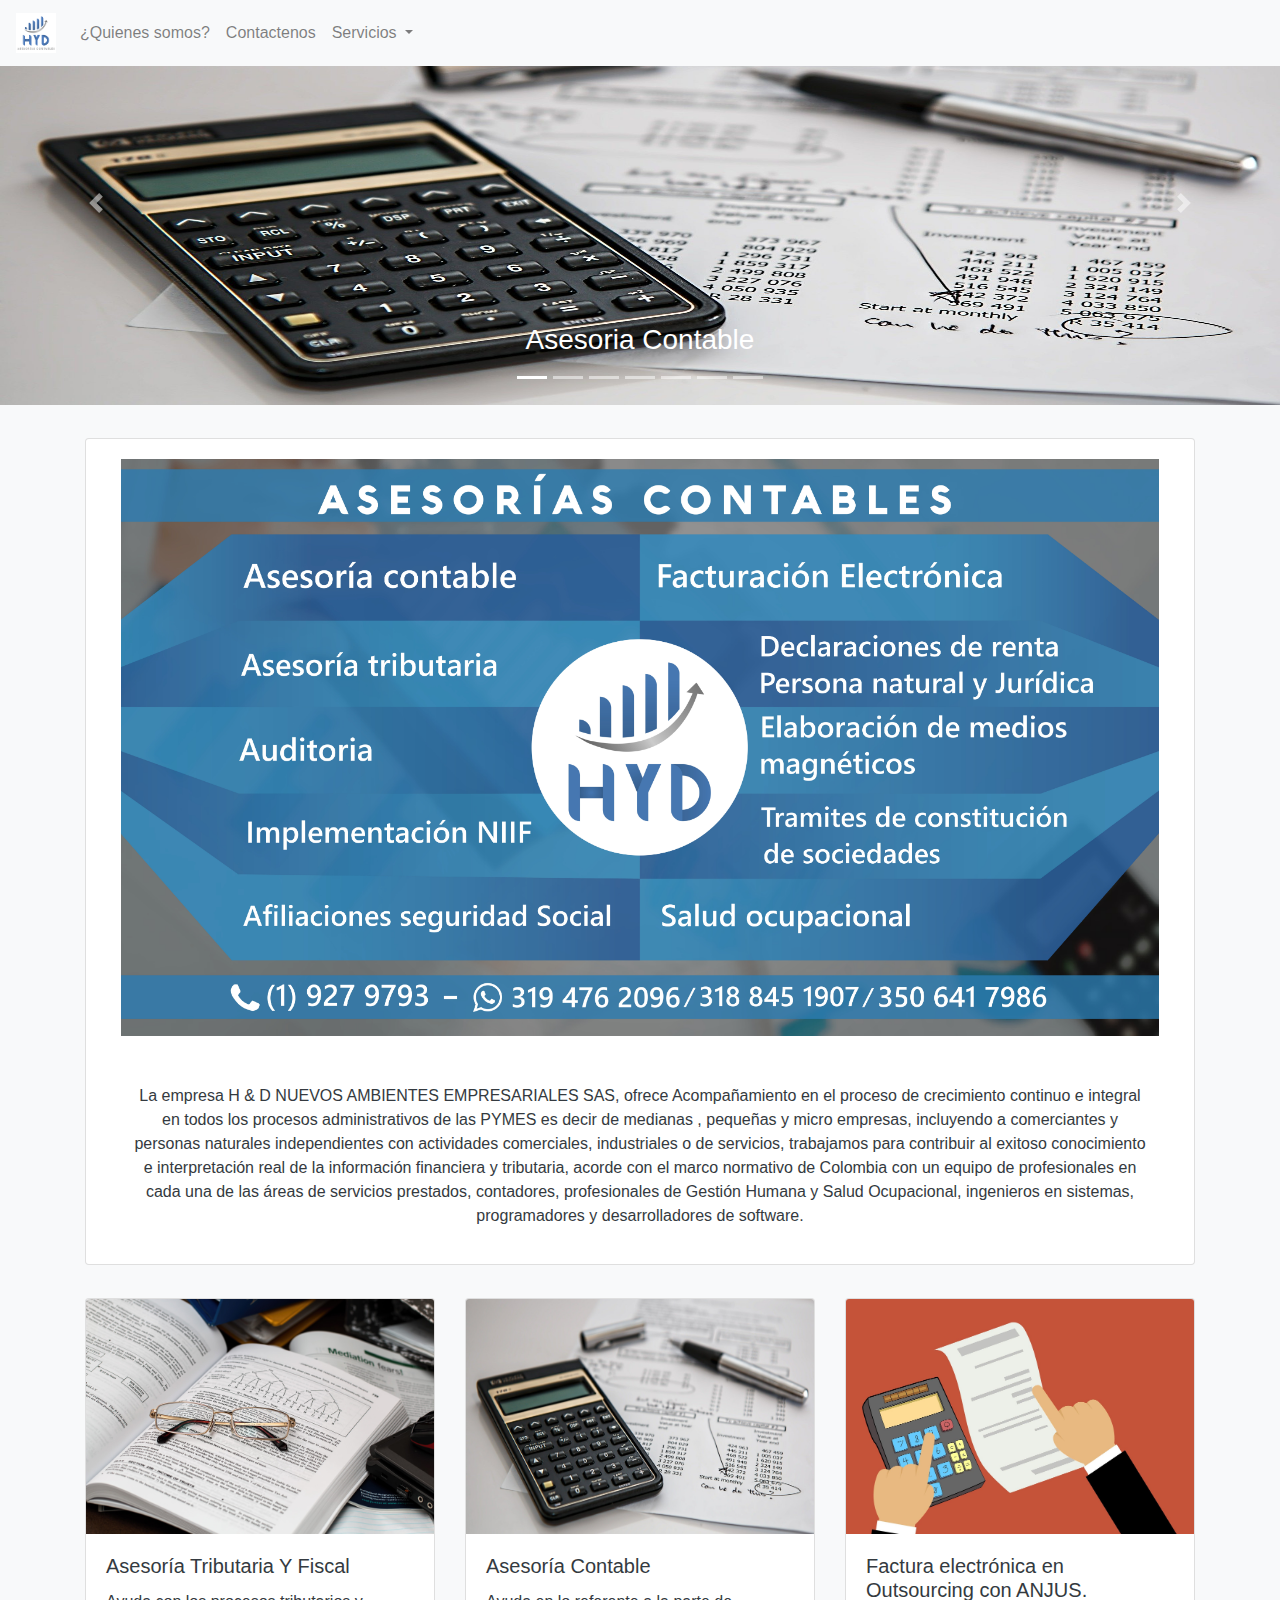
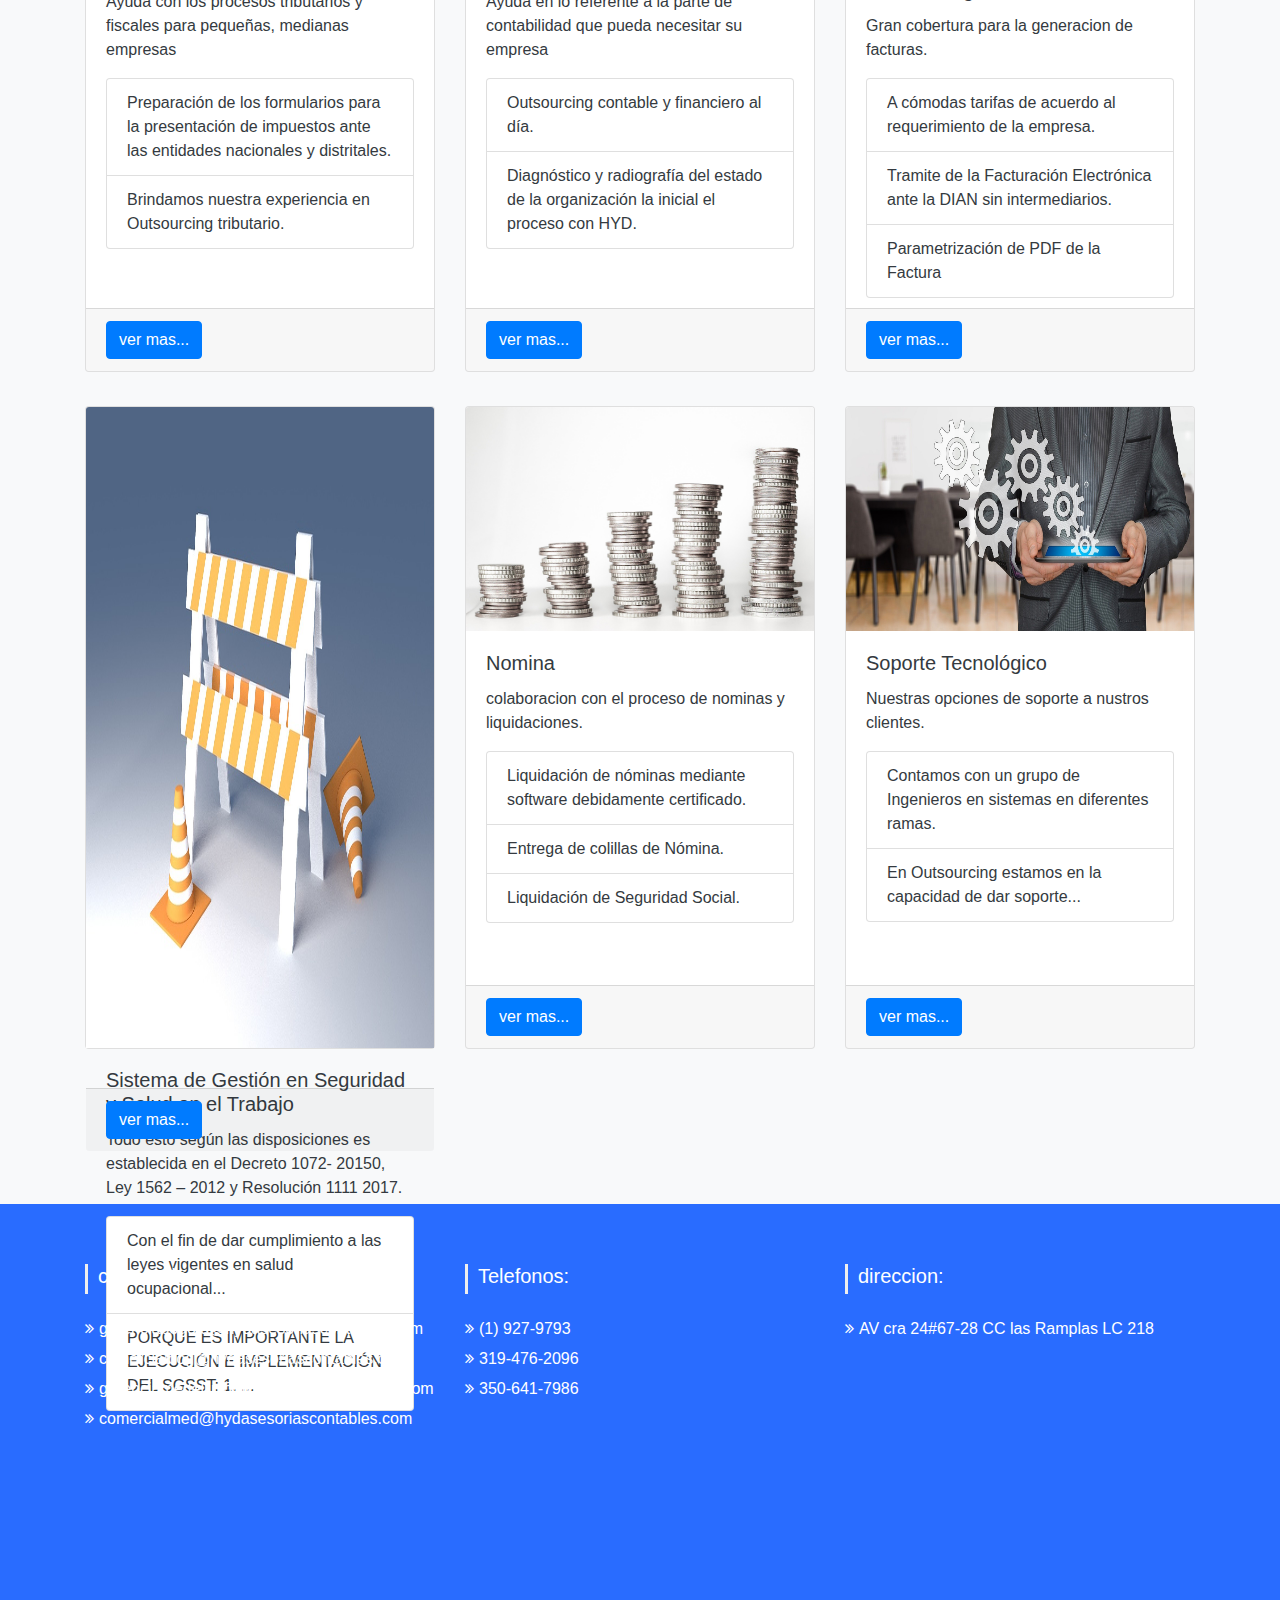
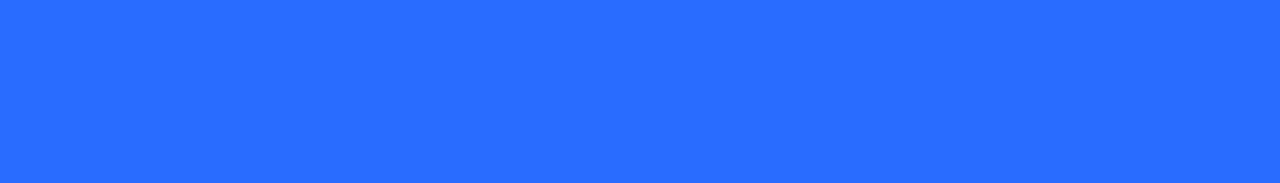
==== commit 81f85df2: "minimal changes" ====
--- a/index.html
+++ b/index.html
@@ -14,6 +14,8 @@
         crossorigin="anonymous"></script>
     <link rel="stylesheet" href="./css/footer.css">
 
+    <title>HyD</title>
+    <link rel="shortcut icon" href="./images/Logo.png" type="image/x-icon">
 </HEAD>
 
 <BODY class="bg-light text-dark">
@@ -123,7 +125,7 @@
 
 
                         <div class="row">
-                            <p>
+                            <p class="mx-4 mt-5 text-center">
                                 La empresa H & D NUEVOS AMBIENTES EMPRESARIALES SAS, ofrece Acompañamiento en el proceso
                                 de
                                 crecimiento
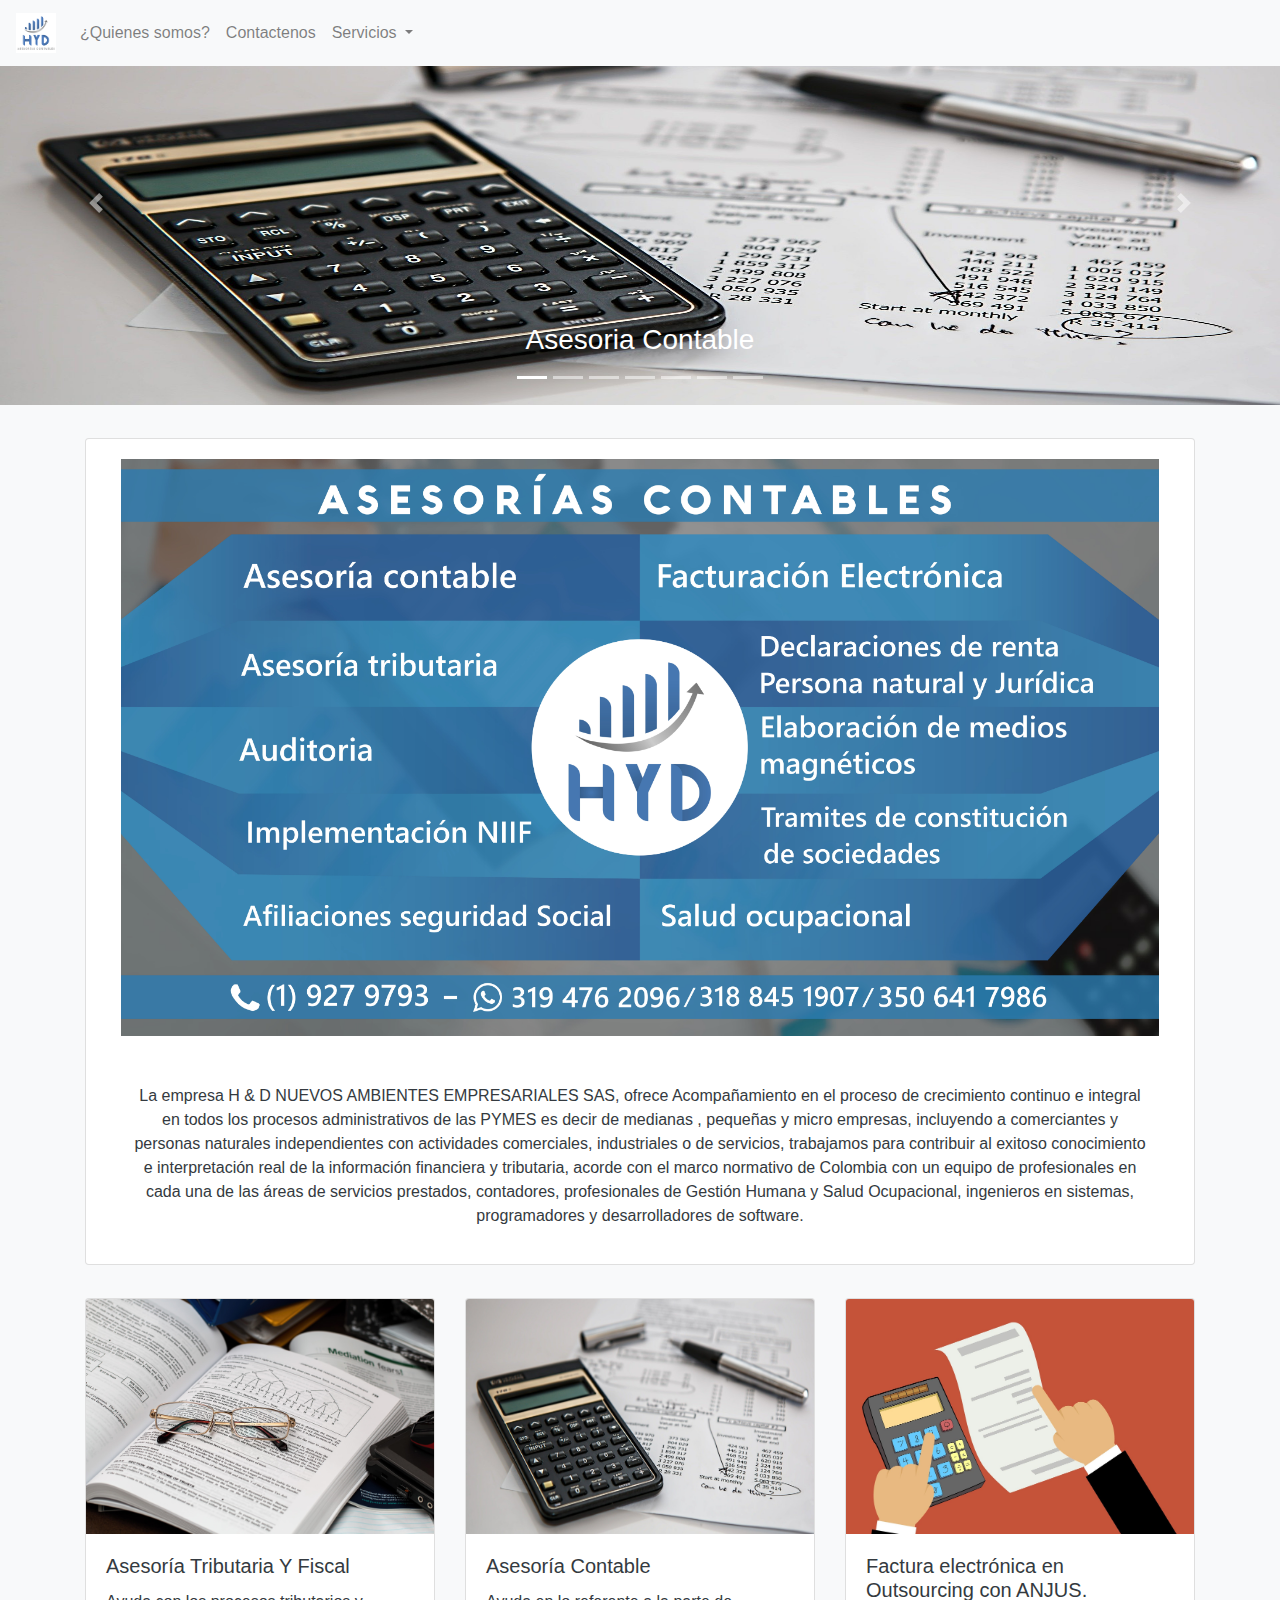
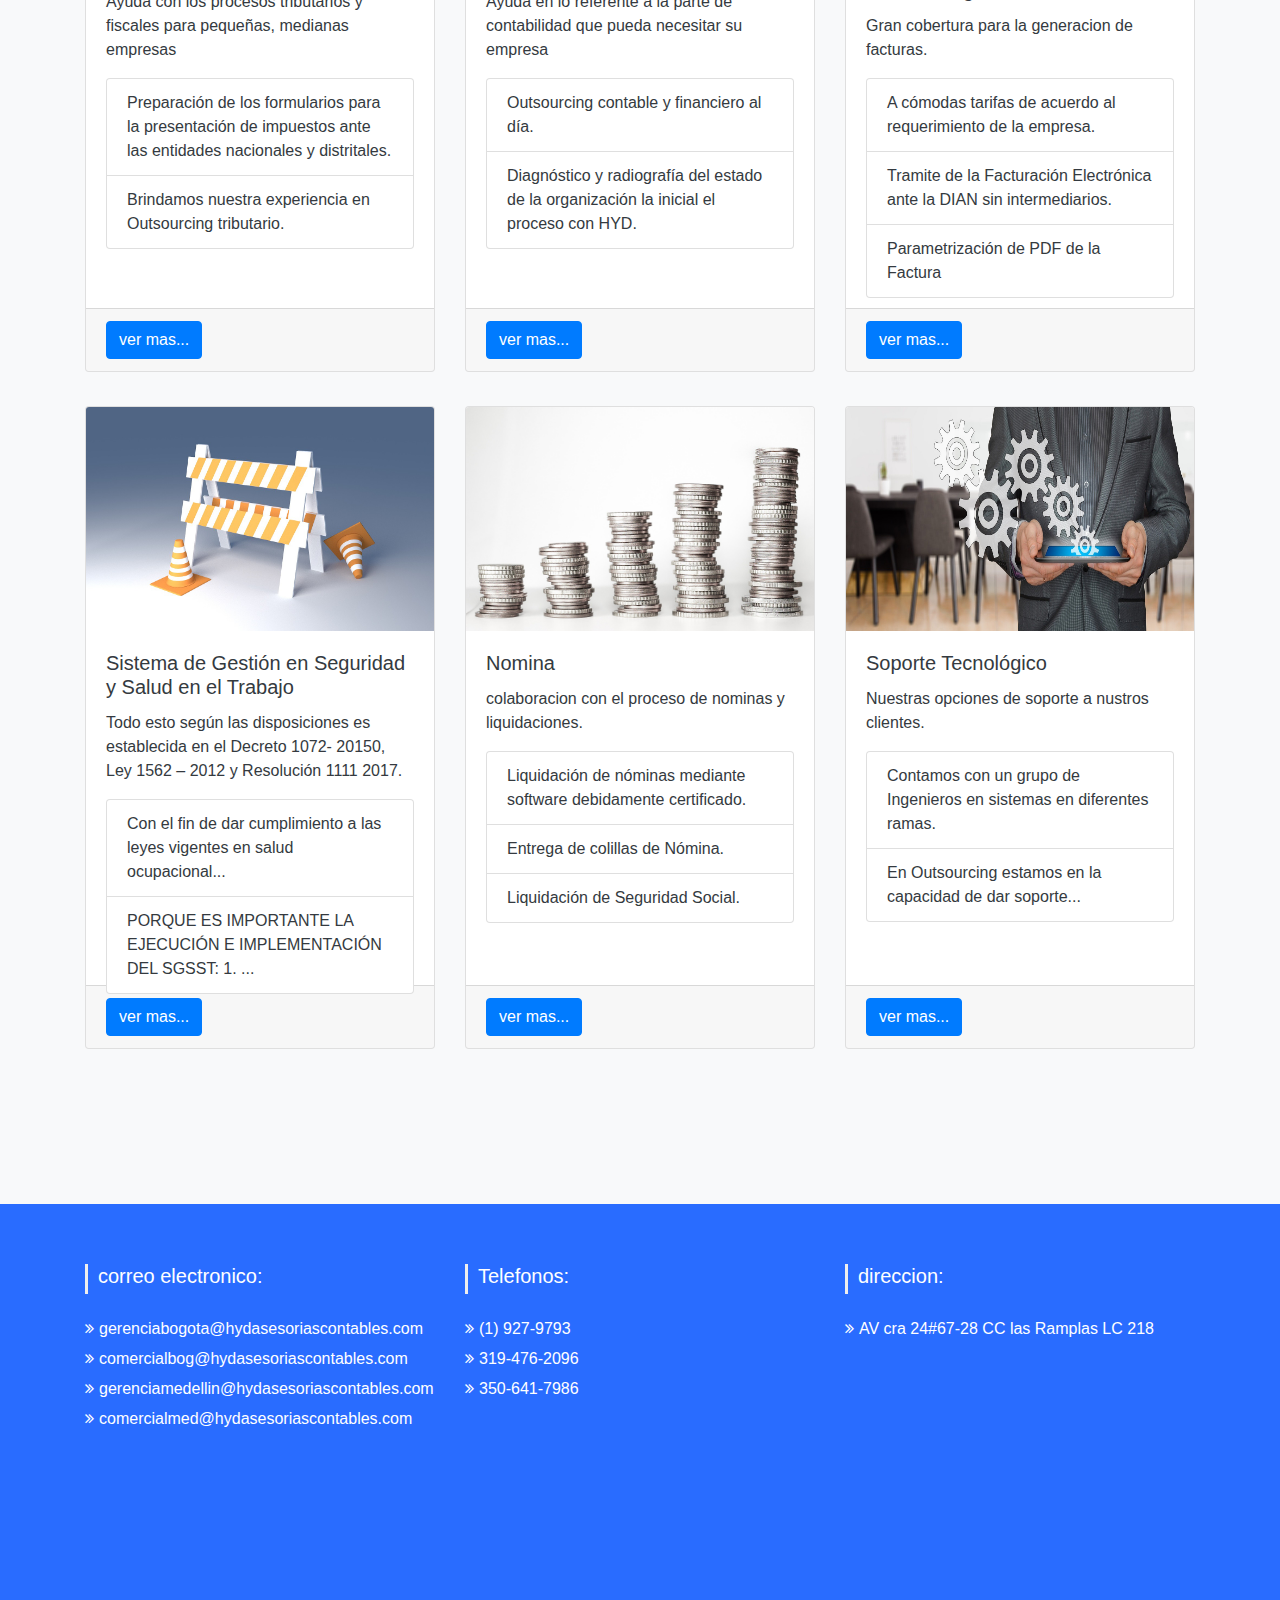
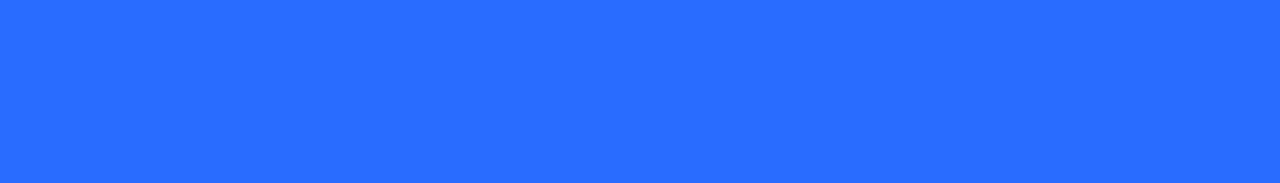
==== commit f5787dcf: "index" ====
--- a/index.html
+++ b/index.html
@@ -1,17 +1,10 @@
 <HTML>
 
 <HEAD>
-    <link rel="stylesheet" href="https://stackpath.bootstrapcdn.com/bootstrap/4.4.1/css/bootstrap.min.css"
-        integrity="sha384-Vkoo8x4CGsO3+Hhxv8T/Q5PaXtkKtu6ug5TOeNV6gBiFeWPGFN9MuhOf23Q9Ifjh" crossorigin="anonymous">
-    <script src="https://code.jquery.com/jquery-3.4.1.slim.min.js"
-        integrity="sha384-J6qa4849blE2+poT4WnyKhv5vZF5SrPo0iEjwBvKU7imGFAV0wwj1yYfoRSJoZ+n"
-        crossorigin="anonymous"></script>
-    <script src="https://cdn.jsdelivr.net/npm/popper.js@1.16.0/dist/umd/popper.min.js"
-        integrity="sha384-Q6E9RHvbIyZFJoft+2mJbHaEWldlvI9IOYy5n3zV9zzTtmI3UksdQRVvoxMfooAo"
-        crossorigin="anonymous"></script>
-    <script src="https://stackpath.bootstrapcdn.com/bootstrap/4.4.1/js/bootstrap.min.js"
-        integrity="sha384-wfSDF2E50Y2D1uUdj0O3uMBJnjuUD4Ih7YwaYd1iqfktj0Uod8GCExl3Og8ifwB6"
-        crossorigin="anonymous"></script>
+    <link rel="stylesheet" href="https://stackpath.bootstrapcdn.com/bootstrap/4.4.1/css/bootstrap.min.css" integrity="sha384-Vkoo8x4CGsO3+Hhxv8T/Q5PaXtkKtu6ug5TOeNV6gBiFeWPGFN9MuhOf23Q9Ifjh" crossorigin="anonymous">
+    <script src="https://code.jquery.com/jquery-3.4.1.slim.min.js" integrity="sha384-J6qa4849blE2+poT4WnyKhv5vZF5SrPo0iEjwBvKU7imGFAV0wwj1yYfoRSJoZ+n" crossorigin="anonymous"></script>
+    <script src="https://cdn.jsdelivr.net/npm/popper.js@1.16.0/dist/umd/popper.min.js" integrity="sha384-Q6E9RHvbIyZFJoft+2mJbHaEWldlvI9IOYy5n3zV9zzTtmI3UksdQRVvoxMfooAo" crossorigin="anonymous"></script>
+    <script src="https://stackpath.bootstrapcdn.com/bootstrap/4.4.1/js/bootstrap.min.js" integrity="sha384-wfSDF2E50Y2D1uUdj0O3uMBJnjuUD4Ih7YwaYd1iqfktj0Uod8GCExl3Og8ifwB6" crossorigin="anonymous"></script>
     <link rel="stylesheet" href="./css/footer.css">
 
     <title>HyD</title>
@@ -126,27 +119,10 @@
 
                         <div class="row">
                             <p class="mx-4 mt-5 text-center">
-                                La empresa H & D NUEVOS AMBIENTES EMPRESARIALES SAS, ofrece Acompañamiento en el proceso
-                                de
-                                crecimiento
-                                continuo e integral en todos los procesos administrativos de las PYMES es decir de
-                                medianas
-                                ,
-                                pequeñas y
-                                micro empresas, incluyendo a comerciantes
-                                y personas naturales independientes con actividades comerciales, industriales o de
-                                servicios,
-                                trabajamos
-                                para contribuir al exitoso conocimiento e interpretación real de la información
-                                financiera y
-                                tributaria,
-                                acorde con el marco normativo
-                                de Colombia con un equipo de profesionales en cada una de las áreas de servicios
-                                prestados,
-                                contadores,
-                                profesionales de Gestión Humana y Salud Ocupacional, ingenieros en sistemas,
-                                programadores y
-                                desarrolladores de software.
+                                La empresa H & D NUEVOS AMBIENTES EMPRESARIALES SAS, ofrece Acompañamiento en el proceso de crecimiento continuo e integral en todos los procesos administrativos de las PYMES es decir de medianas , pequeñas y micro empresas, incluyendo a comerciantes
+                                y personas naturales independientes con actividades comerciales, industriales o de servicios, trabajamos para contribuir al exitoso conocimiento e interpretación real de la información financiera y tributaria, acorde con
+                                el marco normativo de Colombia con un equipo de profesionales en cada una de las áreas de servicios prestados, contadores, profesionales de Gestión Humana y Salud Ocupacional, ingenieros en sistemas, programadores y desarrolladores
+                                de software.
 
                             </p>
                         </div>
@@ -158,16 +134,13 @@
         <div class="row" id="link3">
             <div class="col-xs-12 col-sm-4 col-md-4" style="padding-bottom: 3%;">
                 <div class="card " style="width: 100%; height: 100%; ">
-                    <img class="card-img-top" src="./images/asesoria_fiscal.jpg" alt="Card image cap"
-                        style="width: 100%; height: 35%; ">
+                    <img class="card-img-top" src="./images/asesoria_fiscal.jpg" alt="Card image cap" style="width: 100%; height: 35%; ">
                     <div class="card-body">
                         <h5 class="card-title">Asesoría Tributaria Y Fiscal</h5>
-                        <p class="card-text">Ayuda con los procesos tributarios y fiscales para pequeñas, medianas
-                            empresas
+                        <p class="card-text">Ayuda con los procesos tributarios y fiscales para pequeñas, medianas empresas
                         </p>
                         <ul class="list-group">
-                            <li class="list-group-item">Preparación de los formularios para la presentación de impuestos
-                                ante las entidades nacionales y distritales.</li>
+                            <li class="list-group-item">Preparación de los formularios para la presentación de impuestos ante las entidades nacionales y distritales.</li>
                             <li class="list-group-item">Brindamos nuestra experiencia en Outsourcing tributario.</li>
 
                         </ul>
@@ -183,112 +156,94 @@
             </div>
             <div class="col-xs-12 col-sm-4 col-md-4" style="padding-bottom: 3%;">
                 <div class="card " style="width: 100%; height: 100%">
-                    <img class="card-img-top" src="./images/asesoria_contable.jpg" alt="Card image cap"
-                        style="width: 100%; height: 35%; ">
+                    <img class="card-img-top" src="./images/asesoria_contable.jpg" alt="Card image cap" style="width: 100%; height: 35%; ">
                     <div class="card-body">
                         <h5 class="card-title">Asesoría Contable</h5>
-                        <p class="card-text">Ayuda en lo referente a la parte de contabilidad que pueda necesitar su
-                            empresa
+                        <p class="card-text">Ayuda en lo referente a la parte de contabilidad que pueda necesitar su empresa
                         </p>
                         <ul class="list-group">
                             <li class="list-group-item">Outsourcing contable y financiero al día.</li>
-                            <li class="list-group-item">Diagnóstico y radiografía del estado de la organización la
-                                inicial el proceso con HYD.</li>
+                            <li class="list-group-item">Diagnóstico y radiografía del estado de la organización la inicial el proceso con HYD.</li>
 
                         </ul>
                         <br>
 
                     </div>
-                    <div class="card-footer text-muted"><button type="button" class="btn btn-primary"
-                            data-toggle="modal" data-target="#exampleModal2">
+                    <div class="card-footer text-muted"><button type="button" class="btn btn-primary" data-toggle="modal" data-target="#exampleModal2">
                             ver mas...
                         </button></div>
                 </div>
             </div>
             <div class="col-xs-12 col-sm-4 col-md-4" style="padding-bottom: 3%;">
                 <div class="card " style="width: 100%;height: 100%">
-                    <img class="card-img-top" src="./images/factura.jpg" alt="Card image cap"
-                        style="width: 100%; height: 35%; ">
+                    <img class="card-img-top" src="./images/factura.jpg" alt="Card image cap" style="width: 100%; height: 35%; ">
                     <div class="card-body">
                         <h5 class="card-title">Factura electrónica en Outsourcing con ANJUS.</h5>
                         <p class="card-text">Gran cobertura para la generacion de facturas.</p>
                         <ul class="list-group">
                             <li class="list-group-item">A cómodas tarifas de acuerdo al requerimiento de la empresa.
                             </li>
-                            <li class="list-group-item">Tramite de la Facturación Electrónica ante la DIAN sin
-                                intermediarios. </li>
+                            <li class="list-group-item">Tramite de la Facturación Electrónica ante la DIAN sin intermediarios. </li>
                             <li class="list-group-item">Parametrización de PDF de la Factura</li>
                         </ul>
 
                     </div>
-                    <div class="card-footer text-muted"><button type="button" class="btn btn-primary"
-                            data-toggle="modal" data-target="#exampleModal3">
+                    <div class="card-footer text-muted"><button type="button" class="btn btn-primary" data-toggle="modal" data-target="#exampleModal3">
                             ver mas...
                         </button></div>
                 </div>
             </div>
             <div class="col-xs-12 col-sm-4 col-md-4" style="padding-bottom: 3%;">
                 <div class="card " style="width: 100%;height: 100%">
-                    <img class="card-img-top" src="./images/trabajo.jpg" alt="Card image cap"
-                        style="width: 100%; height: 100%; ">
+                    <img class="card-img-top" src="./images/trabajo.jpg" alt="Card image cap" style="width: 100%; height: 35%; ">
                     <div class="card-body">
                         <h5 class="card-title">Sistema de Gestión en Seguridad y Salud en el Trabajo </h5>
-                        <p class="card-text">Todo esto según las disposiciones es establecida en el Decreto 1072- 20150,
-                            Ley 1562 – 2012 y Resolución 1111 2017.</p>
-                        <ul class="list-group">
-                            <li class="list-group-item">Con el fin de dar cumplimiento a las leyes vigentes en salud
-                                ocupacional... </li>
-                            <li class="list-group-item">PORQUE ES IMPORTANTE LA EJECUCIÓN E IMPLEMENTACIÓN DEL SGSST: 1.
-                                ...
-                            </li>
-                        </ul>
-
-                    </div>
-                    <div class="card-footer text-muted"><button type="button" class="btn btn-primary"
-                            data-toggle="modal" data-target="#exampleModal4">
+                        <p class="card-text">Todo esto según las disposiciones es establecida en el Decreto 1072- 20150, Ley 1562 – 2012 y Resolución 1111 2017.</p>
+                        <ul class="list-group">
+                            <li class="list-group-item">Con el fin de dar cumplimiento a las leyes vigentes en salud ocupacional... </li>
+                            <li class="list-group-item">PORQUE ES IMPORTANTE LA EJECUCIÓN E IMPLEMENTACIÓN DEL SGSST: 1. ...
+                            </li>
+                        </ul>
+
+                    </div>
+                    <div class="card-footer text-muted"><button type="button" class="btn btn-primary" data-toggle="modal" data-target="#exampleModal4">
                             ver mas...
                         </button></div>
                 </div>
             </div>
             <div class="col-xs-12 col-sm-4 col-md-4" id="link4" style="padding-bottom: 3%;">
                 <div class="card " style="width: 100%;height: 100%">
-                    <img class="card-img-top" src="./images/nomina.jpg" alt="Card image cap"
-                        style="width: 100%; height: 35%; ">
+                    <img class="card-img-top" src="./images/nomina.jpg" alt="Card image cap" style="width: 100%; height: 35%; ">
                     <div class="card-body">
                         <h5 class="card-title">Nomina</h5>
                         <p class="card-text"> colaboracion con el proceso de nominas y liquidaciones.</p>
                         <ul class="list-group">
-                            <li class="list-group-item">Liquidación de nóminas mediante software debidamente
-                                certificado.
+                            <li class="list-group-item">Liquidación de nóminas mediante software debidamente certificado.
                             </li>
                             <li class="list-group-item">Entrega de colillas de Nómina.</li>
                             <li class="list-group-item">Liquidación de Seguridad Social.</li>
                         </ul>
 
                     </div>
-                    <div class="card-footer text-muted"><button type="button" class="btn btn-primary"
-                            data-toggle="modal" data-target="#exampleModal">
+                    <div class="card-footer text-muted"><button type="button" class="btn btn-primary" data-toggle="modal" data-target="#exampleModal">
                             ver mas...
                         </button></div>
                 </div>
             </div>
             <div class="col-xs-12 col-sm-4 col-md-4" style="padding-bottom: 3%;">
                 <div class="card " style="width: 100%;height: 100%">
-                    <img class="card-img-top" src="./images/soporte.jpg" alt="Card image cap"
-                        style="width: 100%; height: 35%; ">
+                    <img class="card-img-top" src="./images/soporte.jpg" alt="Card image cap" style="width: 100%; height: 35%; ">
                     <div class="card-body">
                         <h5 class="card-title">Soporte Tecnológico</h5>
                         <p class="card-text">Nuestras opciones de soporte a nustros clientes.</p>
                         <ul class="list-group">
-                            <li class="list-group-item">Contamos con un grupo de Ingenieros en sistemas en diferentes
-                                ramas.
+                            <li class="list-group-item">Contamos con un grupo de Ingenieros en sistemas en diferentes ramas.
                             </li>
                             <li class="list-group-item">En Outsourcing estamos en la capacidad de dar soporte... </li>
                         </ul>
 
                     </div>
-                    <div class="card-footer text-muted"><button type="button" class="btn btn-primary"
-                            data-toggle="modal" data-target="#exampleModal4">
+                    <div class="card-footer text-muted"><button type="button" class="btn btn-primary" data-toggle="modal" data-target="#exampleModal4">
                             ver mas...
                         </button></div>
 
@@ -299,8 +254,7 @@
 
 
         </div>
-        <div class="modal fade" id="exampleModal" tabindex="-1" role="dialog" aria-labelledby="exampleModalLabel"
-            aria-hidden="true">
+        <div class="modal fade" id="exampleModal" tabindex="-1" role="dialog" aria-labelledby="exampleModalLabel" aria-hidden="true">
             <div class="modal-dialog" role="document">
                 <div class="modal-content">
                     <div class="modal-header">
@@ -314,23 +268,16 @@
                         <img src="./images/asesoria_fiscal.jpg" width="100%">
                         <p></p>
                         <ul class="list-group">
-                            <li class="list-group-item">Preparación de los formularios para la presentación de impuestos
-                                ante las entidades nacionales y distritales.</li>
+                            <li class="list-group-item">Preparación de los formularios para la presentación de impuestos ante las entidades nacionales y distritales.</li>
                             <li class="list-group-item">Brindamos nuestra experiencia en Outsourcing tributario.</li>
                             <li class="list-group-item">Reporte de información exógena nacional y distrital.</li>
-                            <li class="list-group-item">Análisis permanente de la estructura tributaria de la empresa a
-                                fin de lograr la aplicación de beneficios fiscales y creación de rutinas de evaluación
-                                de riesgos y contingencias de los diferentes impuestos que aplican a las
+                            <li class="list-group-item">Análisis permanente de la estructura tributaria de la empresa a fin de lograr la aplicación de beneficios fiscales y creación de rutinas de evaluación de riesgos y contingencias de los diferentes impuestos que aplican a las
                                 sociedades.
                             </li>
-                            <li class="list-group-item">Elaboración y calculo declaraciones de Retención en la Fuente a
-                                Título de Timbre, Ventas y Renta, ICAS, Retención de ICA</li>
-                            <li class="list-group-item">Preparación de la información necesaria para dar respuesta de
-                                posibles requerimientos por parte de las autoridades de impuestos y presentación de
-                                informes que requieran las entidades de control fiscal.</li>
+                            <li class="list-group-item">Elaboración y calculo declaraciones de Retención en la Fuente a Título de Timbre, Ventas y Renta, ICAS, Retención de ICA</li>
+                            <li class="list-group-item">Preparación de la información necesaria para dar respuesta de posibles requerimientos por parte de las autoridades de impuestos y presentación de informes que requieran las entidades de control fiscal.</li>
                             <li class="list-group-item">Solicitud de compensaciones y/o saldos a favor</li>
-                            <li class="list-group-item">Elaboración de las declaraciones de renta personas naturales y
-                                jurídicas
+                            <li class="list-group-item">Elaboración de las declaraciones de renta personas naturales y jurídicas
                             </li>
 
                         </ul>
@@ -344,8 +291,7 @@
                 </div>
             </div>
         </div>
-        <div class="modal fade" id="exampleModal2" tabindex="-1" role="dialog" aria-labelledby="exampleModalLabel"
-            aria-hidden="true">
+        <div class="modal fade" id="exampleModal2" tabindex="-1" role="dialog" aria-labelledby="exampleModalLabel" aria-hidden="true">
             <div class="modal-dialog" role="document">
                 <div class="modal-content">
                     <div class="modal-header">
@@ -360,30 +306,19 @@
                         <p></p>
                         <ul class="list-group">
                             <li class="list-group-item">Outsourcing contable y financiero al día.</li>
-                            <li class="list-group-item">Diagnóstico y radiografía del estado de la organización la
-                                inicial el proceso con HYD.</li>
-                            <li class="list-group-item">Acompañamiento contable financiero laboral y tributario ayudando
-                                a la toma de decisiones.</li>
-                            <li class="list-group-item">Revisión de la información y seguimiento de los procesos
-                                contables.
-                            </li>
-                            <li class="list-group-item">Presentación de reportes e información financiera y económica a
-                                las entidades de vigilancia y control del estado.</li>
-                            <li class="list-group-item">Preparación de los Estados Financieros básicos mensuales y
-                                anuales con sus respectivas notas base para sometimiento y aprobación.</li>
-                            <li class="list-group-item">Manejo de la contabilidad sistematizada de la empresa, mediante
-                                la validación de los registros contables realizados y elaboración de registros
-                                adicionales de los movimientos contables que resulten de la operación, mediante
+                            <li class="list-group-item">Diagnóstico y radiografía del estado de la organización la inicial el proceso con HYD.</li>
+                            <li class="list-group-item">Acompañamiento contable financiero laboral y tributario ayudando a la toma de decisiones.</li>
+                            <li class="list-group-item">Revisión de la información y seguimiento de los procesos contables.
+                            </li>
+                            <li class="list-group-item">Presentación de reportes e información financiera y económica a las entidades de vigilancia y control del estado.</li>
+                            <li class="list-group-item">Preparación de los Estados Financieros básicos mensuales y anuales con sus respectivas notas base para sometimiento y aprobación.</li>
+                            <li class="list-group-item">Manejo de la contabilidad sistematizada de la empresa, mediante la validación de los registros contables realizados y elaboración de registros adicionales de los movimientos contables que resulten de la operación, mediante
                                 la utilización de un software de contabilidad debidamente certificado por la DIAN.</li>
-                            <li class="list-group-item">Se acuerda con el cliente la forma de realizar la asesoría, la
-                                cual la empresa tiene la posibilidad de adaptarse generalmente a las exigencias propias,
-                                tales como una asesoría presencial, semipresencial, virtual y/o mixta de
+                            <li class="list-group-item">Se acuerda con el cliente la forma de realizar la asesoría, la cual la empresa tiene la posibilidad de adaptarse generalmente a las exigencias propias, tales como una asesoría presencial, semipresencial, virtual y/o mixta de
                                 manera remota.</li>
-                            <li class="list-group-item">Toda la asesoría e informes que requiera en el desarrollo de sus
-                                actividades.
-                            </li>
-                            <li class="list-group-item">Preparación y cargue de la nómina de la organización para pagos
-                                a 15 días o 30.</li>
+                            <li class="list-group-item">Toda la asesoría e informes que requiera en el desarrollo de sus actividades.
+                            </li>
+                            <li class="list-group-item">Preparación y cargue de la nómina de la organización para pagos a 15 días o 30.</li>
                         </ul>
 
 
@@ -395,8 +330,7 @@
                 </div>
             </div>
         </div>
-        <div class="modal fade" id="exampleModal3" tabindex="-1" role="dialog" aria-labelledby="exampleModalLabel"
-            aria-hidden="true">
+        <div class="modal fade" id="exampleModal3" tabindex="-1" role="dialog" aria-labelledby="exampleModalLabel" aria-hidden="true">
             <div class="modal-dialog" role="document">
                 <div class="modal-content">
                     <div class="modal-header">
@@ -412,8 +346,7 @@
                         <ul class="list-group">
                             <li class="list-group-item">A cómodas tarifas de acuerdo al requerimiento de la empresa.
                             </li>
-                            <li class="list-group-item">Tramite de la Facturación Electrónica ante la DIAN sin
-                                intermediarios. </li>
+                            <li class="list-group-item">Tramite de la Facturación Electrónica ante la DIAN sin intermediarios. </li>
                             <li class="list-group-item">Parametrización de PDF de la Factura</li>
                             <li class="list-group-item">Parametrización de Factura Electrónica </li>
                             <li class="list-group-item">Transacciones electrónicas ilimitadas.</li>
@@ -429,8 +362,7 @@
                 </div>
             </div>
         </div>
-        <div class="modal fade" id="exampleModal4" tabindex="-1" role="dialog" aria-labelledby="exampleModalLabel"
-            aria-hidden="true">
+        <div class="modal fade" id="exampleModal4" tabindex="-1" role="dialog" aria-labelledby="exampleModalLabel" aria-hidden="true">
             <div class="modal-dialog" role="document">
                 <div class="modal-content">
                     <div class="modal-header">
@@ -444,28 +376,15 @@
                         <img src="./images/asesoria_contable.jpg" width="100%">
                         <p></p>
                         <ul class="list-group">
-                            <li class="list-group-item">Con el fin de dar cumplimiento a las leyes vigentes en salud
-                                ocupacional, y garantizar la calidad de vida de sus colaboradores. </li>
-                            <li class="list-group-item">PORQUE ES IMPORTANTE LA EJECUCIÓN E IMPLEMENTACIÓN DEL SGSST: 1.
-                                ¿Sigue siendo OBLIGATORIO implementar el SG-SST? Sí, todo el contenido del Decreto 1072
-                                del 2015 (Libro2, Parte 2, Titulo 4, Capitulo 6), por lo que es de obligatorio
-                                cumplimiento. Las empresas sin importar su naturaleza o tamaño deben implementar un
-                                SG-SST.
-                            </li>
-                            <li class="list-group-item">Profesional en salud ocupacional que los apoya en el Diseño,
-                                ejecución e implementación del Sistema de Gestión de la Seguridad y Salud en el Trabajo,
-                                realizando actividades de promoción de la salud, prevención de accidentes
-                                y enfermedades laborales, Investigación de accidentes, controlando riesgos y peligros,
-                                realizando inspecciones, capacitaciones, procedimientos de trabajo seguro. Buscando el
-                                mejoramiento continuo, la calidad de vida de
-                                los trabajadores, lo cual contribuyen a optimizar de los procesos de la empresa e
-                                incremento de su productividad y competitividad.</li>
-                            <li class="list-group-item">MOTIVOS PARA IMPLEMENTAR EL SG-SST: En el Decreto 171 de febrero
-                                de 2016, Todos los empleadores públicos y privados, los contratantes de personal bajo
-                                cualquier modalidad de contrato civil, comercial o administrativo, organizaciones
-                                de economía solidaria y del sector cooperativo, así como las empresas servicios
-                                temporales, deberán elabora e implementar el Sistema de Gestión de la Seguridad y Salud
-                                en el Trabajo (SG-SST).</li>
+                            <li class="list-group-item">Con el fin de dar cumplimiento a las leyes vigentes en salud ocupacional, y garantizar la calidad de vida de sus colaboradores. </li>
+                            <li class="list-group-item">PORQUE ES IMPORTANTE LA EJECUCIÓN E IMPLEMENTACIÓN DEL SGSST: 1. ¿Sigue siendo OBLIGATORIO implementar el SG-SST? Sí, todo el contenido del Decreto 1072 del 2015 (Libro2, Parte 2, Titulo 4, Capitulo 6), por lo que es de obligatorio
+                                cumplimiento. Las empresas sin importar su naturaleza o tamaño deben implementar un SG-SST.
+                            </li>
+                            <li class="list-group-item">Profesional en salud ocupacional que los apoya en el Diseño, ejecución e implementación del Sistema de Gestión de la Seguridad y Salud en el Trabajo, realizando actividades de promoción de la salud, prevención de accidentes
+                                y enfermedades laborales, Investigación de accidentes, controlando riesgos y peligros, realizando inspecciones, capacitaciones, procedimientos de trabajo seguro. Buscando el mejoramiento continuo, la calidad de vida de
+                                los trabajadores, lo cual contribuyen a optimizar de los procesos de la empresa e incremento de su productividad y competitividad.</li>
+                            <li class="list-group-item">MOTIVOS PARA IMPLEMENTAR EL SG-SST: En el Decreto 171 de febrero de 2016, Todos los empleadores públicos y privados, los contratantes de personal bajo cualquier modalidad de contrato civil, comercial o administrativo, organizaciones
+                                de economía solidaria y del sector cooperativo, así como las empresas servicios temporales, deberán elabora e implementar el Sistema de Gestión de la Seguridad y Salud en el Trabajo (SG-SST).</li>
 
                         </ul>
 
@@ -478,8 +397,7 @@
                 </div>
             </div>
         </div>
-        <div class="modal fade" id="exampleModal4" tabindex="-1" role="dialog" aria-labelledby="exampleModalLabel"
-            aria-hidden="true">
+        <div class="modal fade" id="exampleModal4" tabindex="-1" role="dialog" aria-labelledby="exampleModalLabel" aria-hidden="true">
             <div class="modal-dialog" role="document">
                 <div class="modal-content">
                     <div class="modal-header">
@@ -493,18 +411,13 @@
                         <img src="./images/asesoria_contable.jpg" width="100%">
                         <p></p>
                         <ul class="list-group">
-                            <li class="list-group-item">Contamos con un grupo de Ingenieros en sistemas en diferentes
-                                ramas.
-                            </li>
-                            <li class="list-group-item">En Outsourcing estamos en la capacidad de dar soporte,
-                                implementar y desarrollar los diferentes requerimientos de las organizaciones.</li>
+                            <li class="list-group-item">Contamos con un grupo de Ingenieros en sistemas en diferentes ramas.
+                            </li>
+                            <li class="list-group-item">En Outsourcing estamos en la capacidad de dar soporte, implementar y desarrollar los diferentes requerimientos de las organizaciones.</li>
                             <li class="list-group-item">Soportes en softwares contables.</li>
-                            <li class="list-group-item">Implementación, codificación e implementación del proceso de
-                                inventario.
-                            </li>
-                            <li class="list-group-item">Desarrollo de soluciones integrales en computación móvil,
-                                captura automatizada de datos y administración de la información, Nuestros servicios van
-                                dirigidos a empresas de Industria, Retail, Servicios y Transporte y Logística.</li>
+                            <li class="list-group-item">Implementación, codificación e implementación del proceso de inventario.
+                            </li>
+                            <li class="list-group-item">Desarrollo de soluciones integrales en computación móvil, captura automatizada de datos y administración de la información, Nuestros servicios van dirigidos a empresas de Industria, Retail, Servicios y Transporte y Logística.</li>
 
                         </ul>
 
@@ -539,7 +452,7 @@
                                     class="fa fa-angle-double-right"></i>comercialmed@hydasesoriascontables.com</a></li>
                     </ul>
                 </div>
-               
+
 
 
                 <div class="col-xs-12 col-sm-4 col-md-4">
@@ -555,8 +468,7 @@
                     <ul class="list-unstyled quick-links">
                         <li><a href="javascript:void();"><i class="fa fa-angle-double-right"></i>AV cra 24#67-28 CC las
                                 Ramplas LC 218</a></li>
-                        <li> <iframe
-                                src="https://www.google.com/maps/embed?pb=!1m18!1m12!1m3!1d3976.6382504058956!2d-74.07176888523783!3d4.658429796616125!2m3!1f0!2f0!3f0!3m2!1i1024!2i768!4f13.1!3m3!1m2!1s0x8e3f9a51988ddd8b%3A0x839c4dc6e231c112!2sCentro%20Comercial%20Las%20Rampas!5e0!3m2!1ses-419!2sco!4v1580246873784!5m2!1ses-419!2sco"
+                        <li> <iframe src="https://www.google.com/maps/embed?pb=!1m18!1m12!1m3!1d3976.6382504058956!2d-74.07176888523783!3d4.658429796616125!2m3!1f0!2f0!3f0!3m2!1i1024!2i768!4f13.1!3m3!1m2!1s0x8e3f9a51988ddd8b%3A0x839c4dc6e231c112!2sCentro%20Comercial%20Las%20Rampas!5e0!3m2!1ses-419!2sco!4v1580246873784!5m2!1ses-419!2sco"
                                 width="350" height="350" frameborder="0" style="border:0;" allowfullscreen=""></iframe>
                         </li>
 
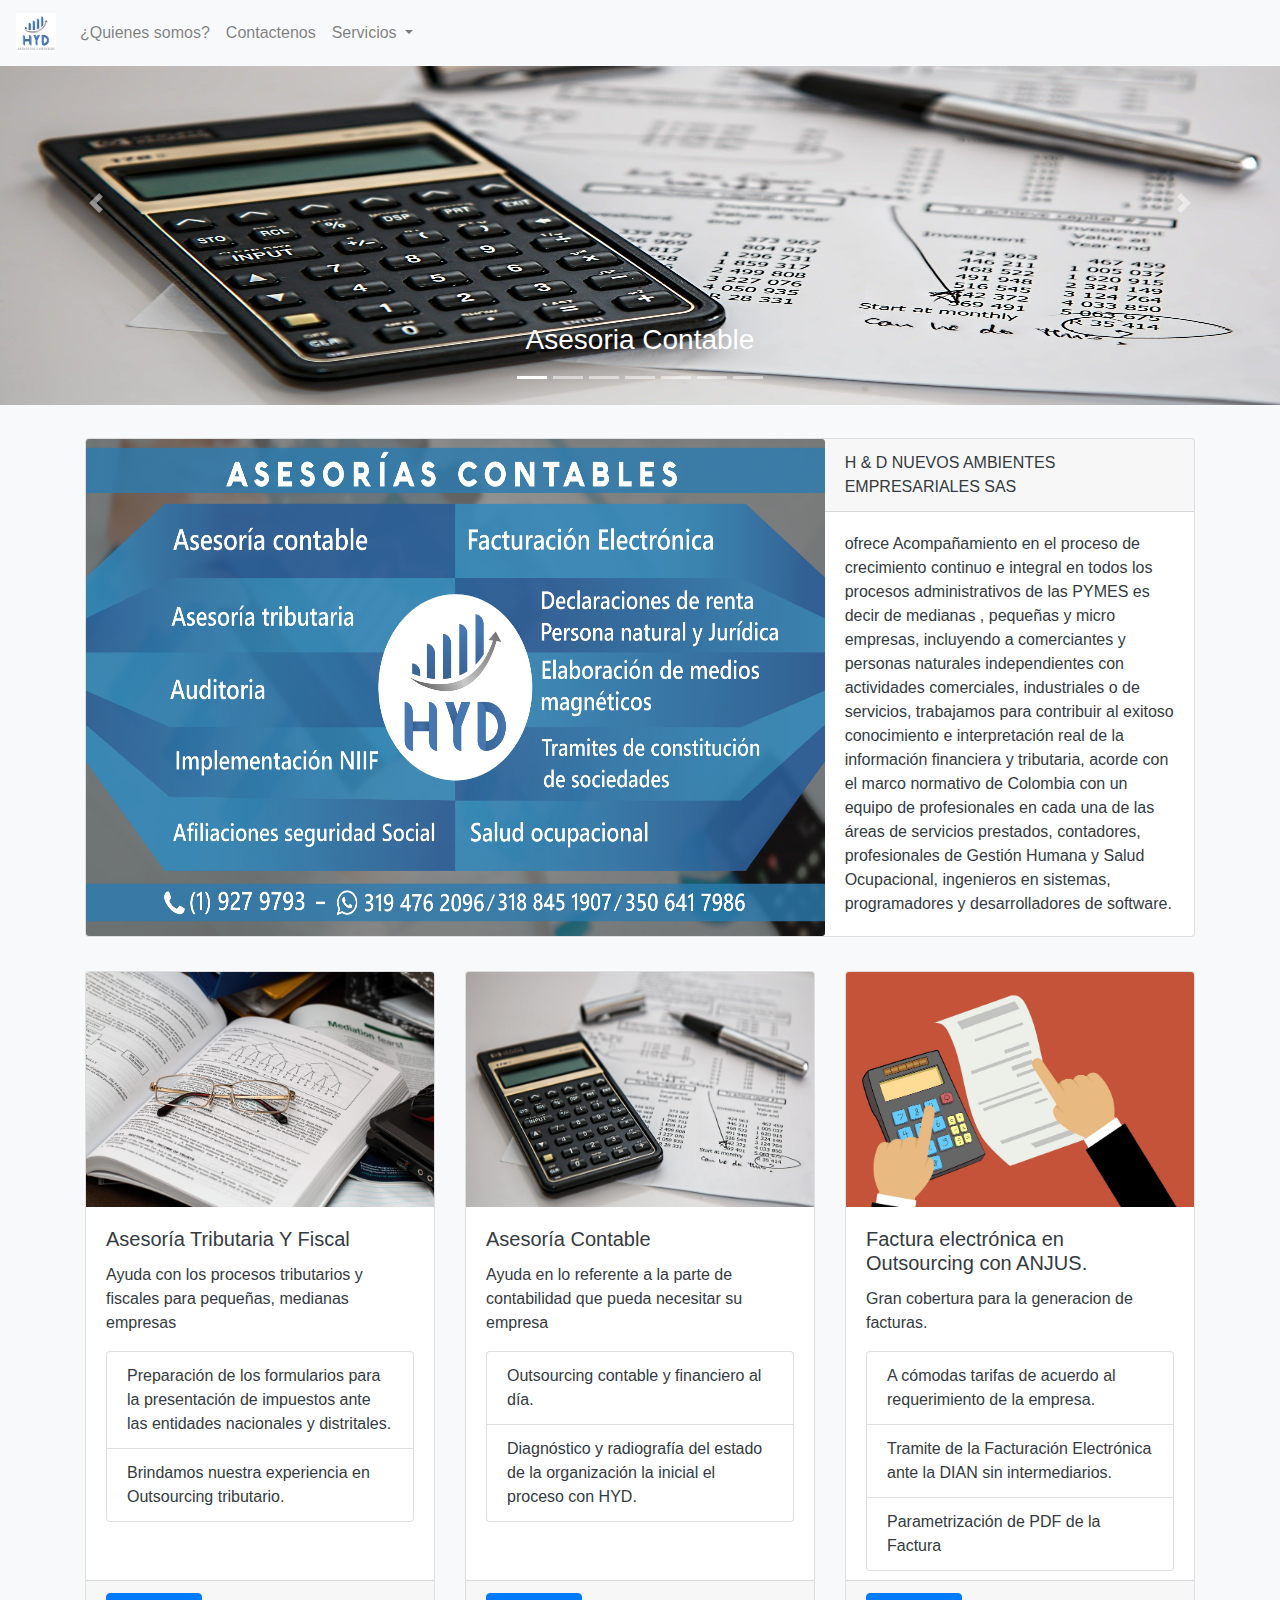
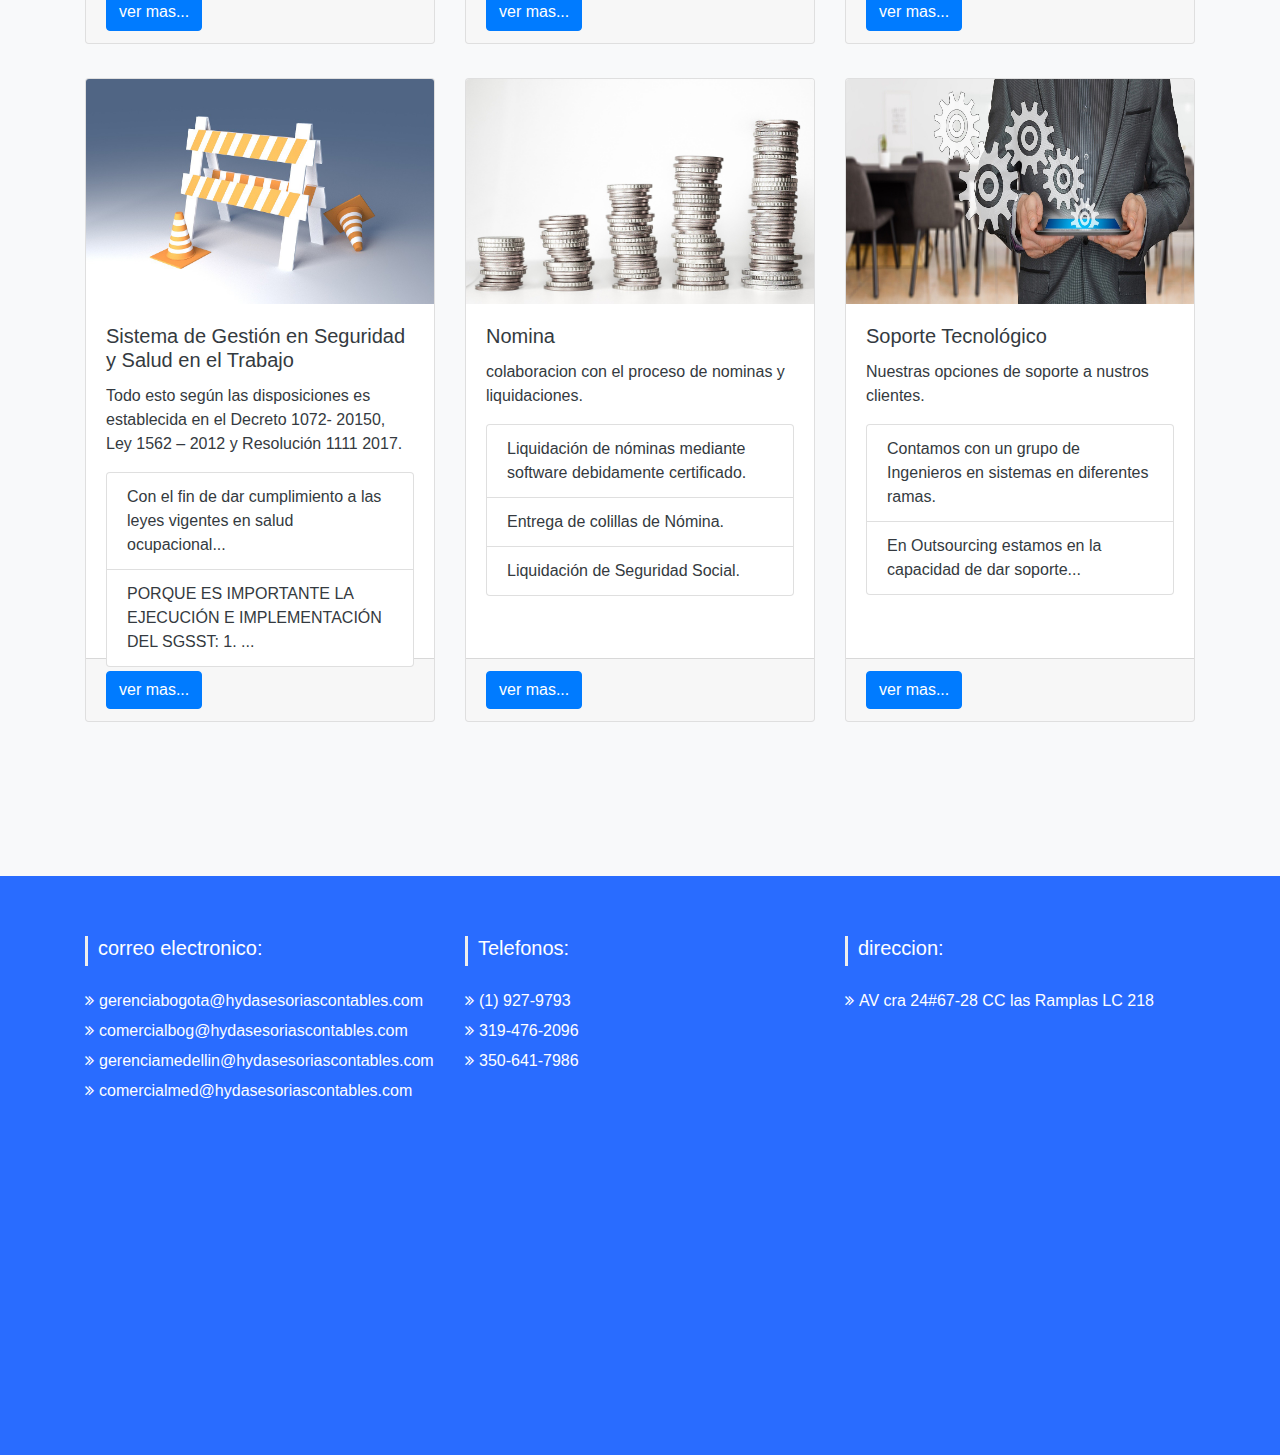
==== commit ee7a44cf: "index" ====
--- a/index.html
+++ b/index.html
@@ -108,27 +108,23 @@
     </div>
     <div class="container">
         <div class="col-xm-12" id="link1" style="padding-top: 3%; padding-bottom: 3%;">
-            <div class="card ">
-
-                <div class="card-body">
-                    <div class="container">
-
-                        <div class="col-xm-4"><img src="./images/VENTANA-1.jpg" style="width: 100%;"></div>
-
-
-
-                        <div class="row">
-                            <p class="mx-4 mt-5 text-center">
-                                La empresa H & D NUEVOS AMBIENTES EMPRESARIALES SAS, ofrece Acompañamiento en el proceso de crecimiento continuo e integral en todos los procesos administrativos de las PYMES es decir de medianas , pequeñas y micro empresas, incluyendo a comerciantes
-                                y personas naturales independientes con actividades comerciales, industriales o de servicios, trabajamos para contribuir al exitoso conocimiento e interpretación real de la información financiera y tributaria, acorde con
-                                el marco normativo de Colombia con un equipo de profesionales en cada una de las áreas de servicios prestados, contadores, profesionales de Gestión Humana y Salud Ocupacional, ingenieros en sistemas, programadores y desarrolladores
-                                de software.
-
-                            </p>
+            <div class="card" style="max-width: 100%;">
+                <div class="row no-gutters">
+                    <div class="col-md-8">
+                        <img src="./images/VENTANA-1.jpg" class="card-img" style="width: 100%;height: 100%;" alt="...">
+                    </div>
+                    <div class="col-md-4">
+                        <div class="card-header">H & D NUEVOS AMBIENTES EMPRESARIALES SAS</div>
+                        <div class="card-body">
+
+                            <p class="card-text "> ofrece Acompañamiento en el proceso de crecimiento continuo e integral en todos los procesos administrativos de las PYMES es decir de medianas , pequeñas y micro empresas, incluyendo a comerciantes y personas naturales independientes
+                                con actividades comerciales, industriales o de servicios, trabajamos para contribuir al exitoso conocimiento e interpretación real de la información financiera y tributaria, acorde con el marco normativo de Colombia con
+                                un equipo de profesionales en cada una de las áreas de servicios prestados, contadores, profesionales de Gestión Humana y Salud Ocupacional, ingenieros en sistemas, programadores y desarrolladores de software.</p>
+
                         </div>
                     </div>
-
-                </div>
+                </div>
+
             </div>
         </div>
         <div class="row" id="link3">
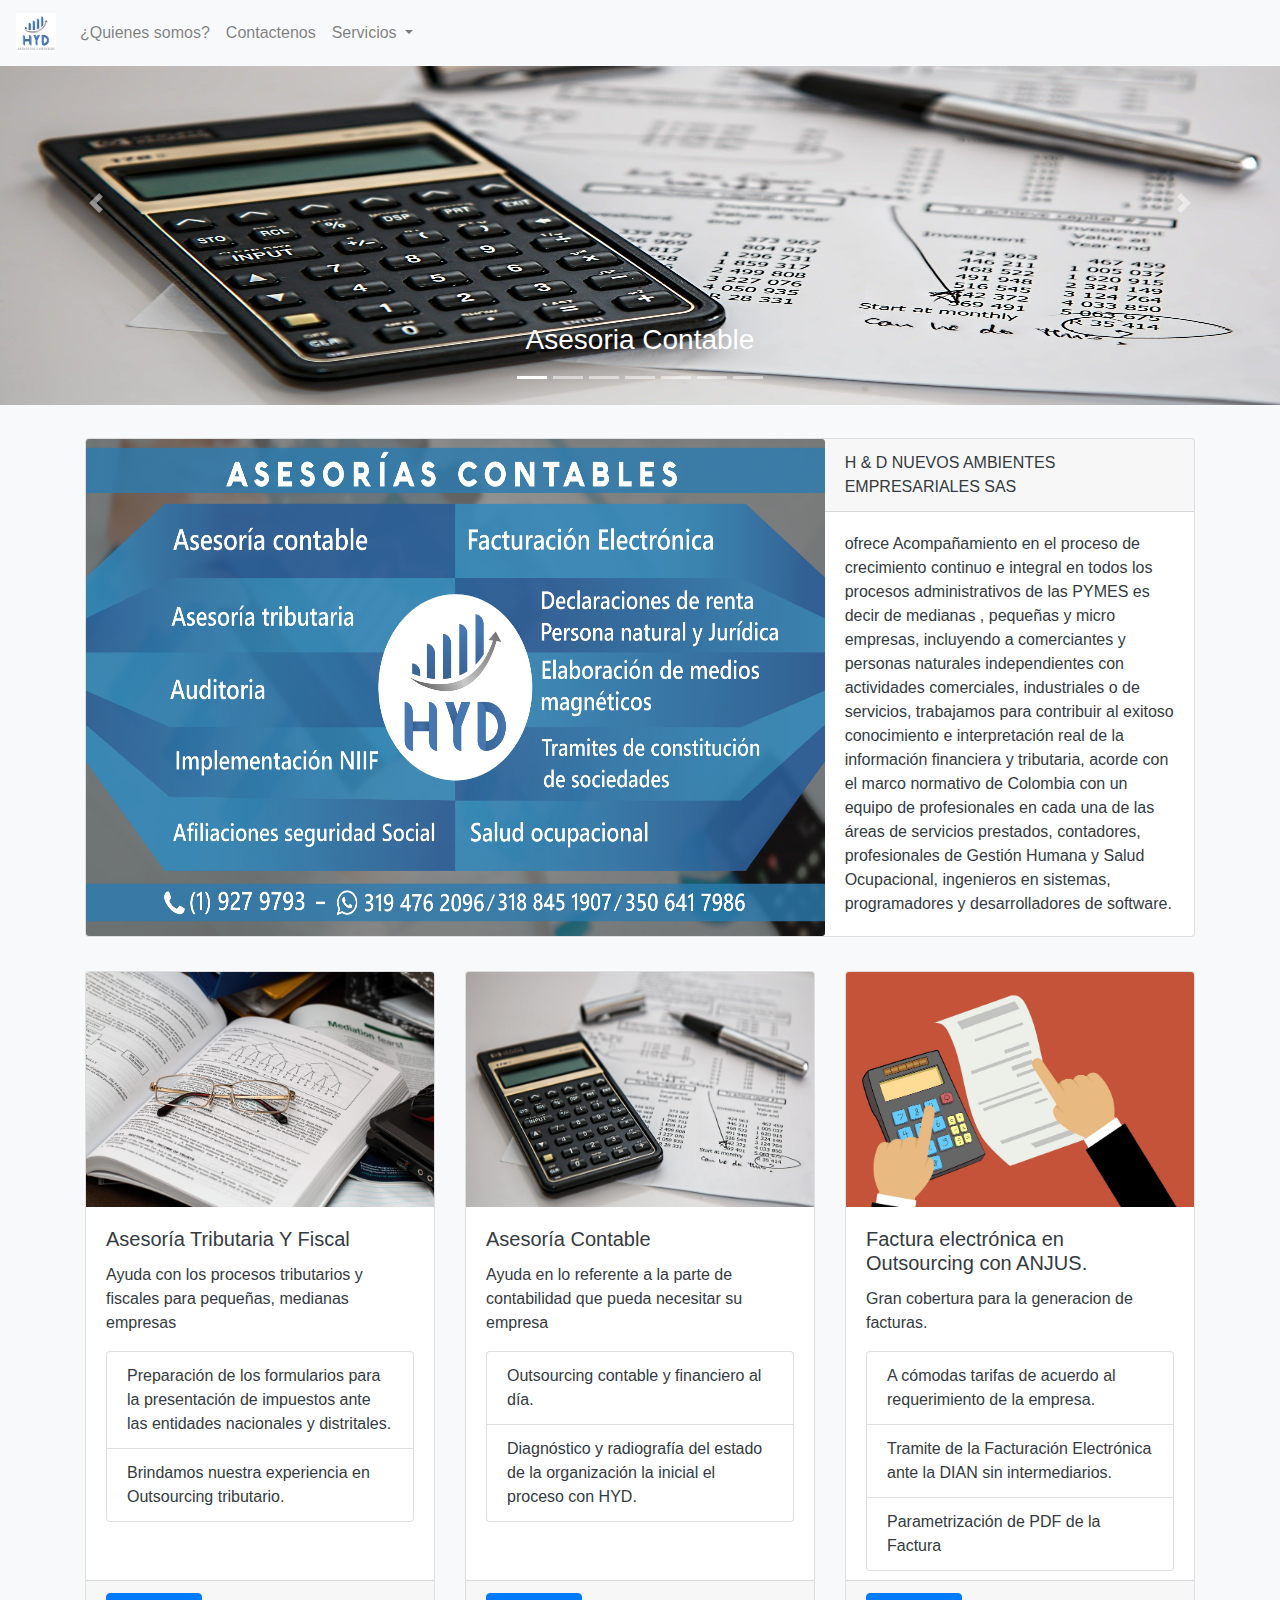
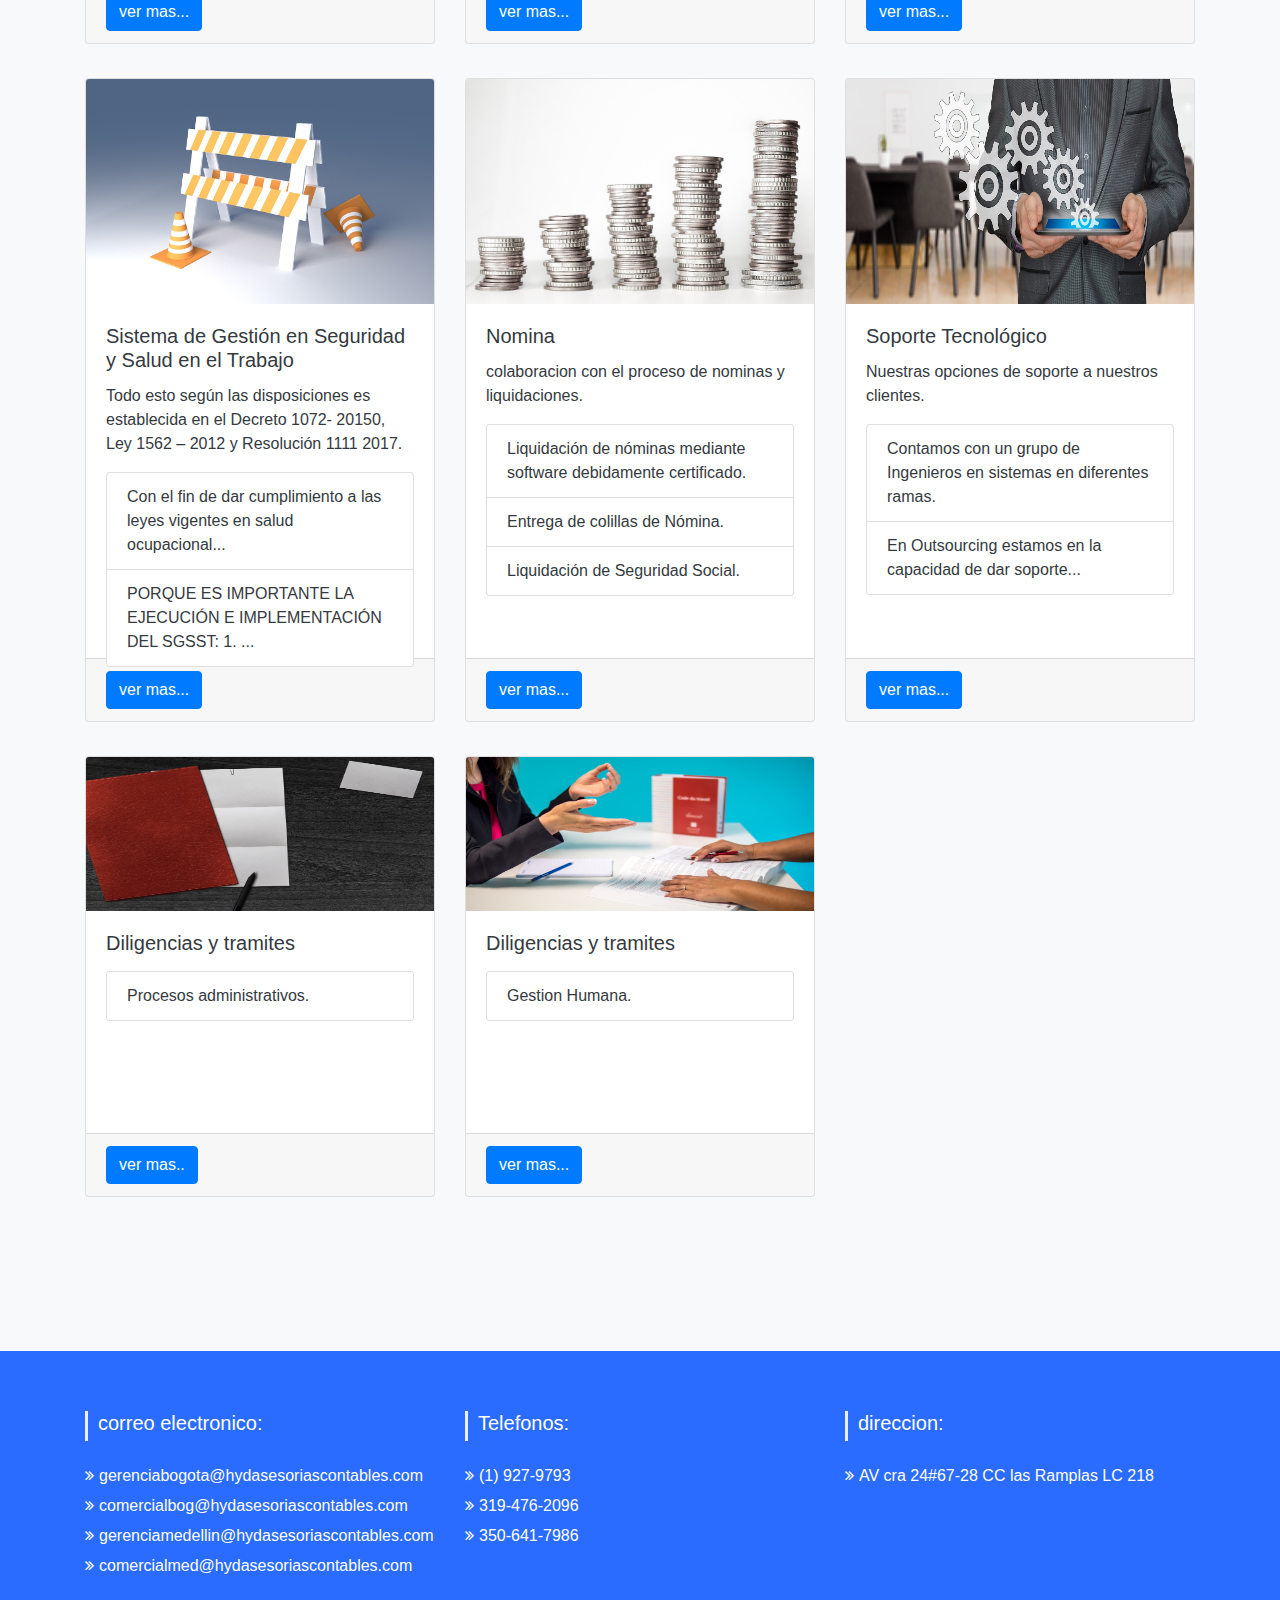
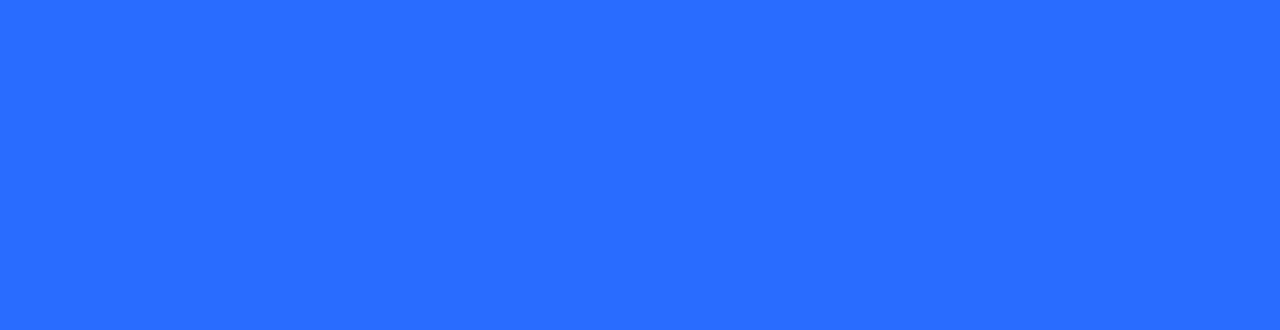
==== commit e97822d3: "index changes, new cards" ====
--- a/index.html
+++ b/index.html
@@ -231,7 +231,7 @@
                     <img class="card-img-top" src="./images/soporte.jpg" alt="Card image cap" style="width: 100%; height: 35%; ">
                     <div class="card-body">
                         <h5 class="card-title">Soporte Tecnológico</h5>
-                        <p class="card-text">Nuestras opciones de soporte a nustros clientes.</p>
+                        <p class="card-text">Nuestras opciones de soporte a nuestros clientes.</p>
                         <ul class="list-group">
                             <li class="list-group-item">Contamos con un grupo de Ingenieros en sistemas en diferentes ramas.
                             </li>
@@ -246,9 +246,44 @@
                 </div>
             </div>
 
-
-
-
+            
+                <div class="col-xs-12 col-sm-4 col-md-4" style="padding-bottom: 3%;">
+                    <div class="card " style="width: 100%; height: 100%">
+                        <img class="card-img-top" src="./images/tramites.jpg" alt="Card image cap" style="width: 100%; height: 35%; ">
+                        <div class="card-body">
+                            <h5 class="card-title">Diligencias y tramites</h5>
+                            <p class="card-text"></p>
+                            <ul class="list-group">
+                                <li class="list-group-item">Procesos administrativos.</li>
+                               
+                                
+                            </ul>
+                            </div>
+                            <div class="card-footer text-muted"><button type="button" class="btn btn-primary" data-toggle="modal" data-target="#procesosAdministrativos">
+                                ver mas..
+                            </button></div>
+                           
+                        </div>
+                    </div>
+                    <div class="col-xs-12 col-sm-4 col-md-4" style="padding-bottom: 3%;">
+                        <div class="card " style="width: 100%; height: 100%">
+                            <img class="card-img-top" src="./images/RH.jpg" alt="Card image cap" style="width: 100%; height: 35%;">
+                            <div class="card-body">
+                                <h5 class="card-title">Diligencias y tramites</h5>
+                                <p class="card-text"></p>
+                                <ul class="list-group">
+                                    
+                                    <li class="list-group-item">Gestion Humana.</li>
+                                    
+                                </ul>
+                                 </div>
+                                 <div class="card-footer text-muted"><button type="button" class="btn btn-primary" data-toggle="modal" data-target="#gestionH">
+                                    ver mas...
+                                </button></div>
+                           
+                        </div>
+                    </div>
+ </div>
         </div>
         <div class="modal fade" id="exampleModal" tabindex="-1" role="dialog" aria-labelledby="exampleModalLabel" aria-hidden="true">
             <div class="modal-dialog" role="document">
@@ -397,7 +432,7 @@
             <div class="modal-dialog" role="document">
                 <div class="modal-content">
                     <div class="modal-header">
-                        <h5 class="modal-title" id="exampleModalLabel">Modal title</h5>
+                        <h5 class="modal-title" id="exampleModalLabel">Soporte tecnologico</h5>
                         <button type="button" class="close" data-dismiss="modal" aria-label="Close">
                             <span aria-hidden="true">&times;</span>
                         </button>
@@ -426,7 +461,190 @@
                 </div>
             </div>
         </div>
-    </div>
+        <div class="modal fade" id="procesosAdministrativos" tabindex="-1" role="dialog" aria-labelledby="exampleModalLabel" aria-hidden="true">
+            <div class="modal-dialog" role="document">
+                <div class="modal-content">
+                    <div class="modal-header">
+                        <h5 class="modal-title" id="exampleModalLabel">Procesos administrativos</h5>
+                        <button type="button" class="close" data-dismiss="modal" aria-label="Close">
+                            <span aria-hidden="true">&times;</span>
+                        </button>
+                    </div>
+                    <div class="modal-body">
+                        <img class="card-img-top" src="./images/tramites.jpg" alt="Card image cap" style="width: 100%;">
+                        <div id="demo1" class="carousel slide" data-ride="carousel">
+                            <ul class="carousel-indicators">
+                                <li data-target="#demo1" data-slide-to="0" class="active"></li>
+                                <li data-target="#demo1" data-slide-to="1"></li>
+                                <li data-target="#demo1" data-slide-to="2"></li>
+                                <li data-target="#demo1" data-slide-to="3"></li>
+                                <li data-target="#demo1" data-slide-to="4"></li>
+                                <li data-target="#demo1" data-slide-to="5"></li>
+                                <li data-target="#demo1" data-slide-to="6"></li>
+                            </ul>
+                            <div class="carousel-inner">
+                                <div class="carousel-item active">
+                                    <h3>
+                                        Carpeta de Apertura Comercial Ley 1801 2016 Artículo 87.
+    
+                                        <ul class="list-group">
+                                            <li class="list-group-item">RUT</li>
+                                            <li class="list-group-item">Cámara y Comercio</li>
+                                            <li class="list-group-item">Inscripción, Solicitud y Acompañamiento en Visita de Secretaría de Salud</li>
+                                            <li class="list-group-item">Secretaría de Planeación: Uso de suelo</li>
+                                            <li class="list-group-item">Sayco y Acímpro</li>
+                                            <li class="list-group-item">Bomberos</li>
+                                            <li class="list-group-item">RIT</li>
+                                            <li class="list-group-item">Inscripción policía nacional, Establecimientos de comercio.
+                                            </li>
+                                        </ul>
+                                    </h3>
+                                </div>
+                                <div class="carousel-item ">
+                                    <h3>
+                                        Secretaría de Medio ambiente.
+    
+                                        <ul class="list-group">
+                                            <li class="list-group-item">Plataforma de llantas
+                                            </li>
+                                            <li class="list-group-item">Registro de productores de residuos sólidos</li>
+                                            <li class="list-group-item">Inscripción, Solicitud y Acompañamiento en Visita de Secretaría de Salud</li>
+                                            <li class="list-group-item">Registro de avisos y tableros</li>
+                                            <li class="list-group-item">Elaboración plan de contingencia
+                                            </li>
+    
+                                        </ul>
+                                    </h3>
+                                </div>
+                                <div class="carousel-item ">
+                                    <h3>
+                                        Plan de Saneamiento Básico.
+    
+                                        <ul class="list-group">
+                                            <li class="list-group-item">Limpieza y Desinfección
+    
+                                            </li>
+                                            <li class="list-group-item">Recolección de Residuos Solidos
+                                            </li>
+                                            <li class="list-group-item">Presencia de plagas
+                                            </li>
+    
+    
+                                        </ul>
+                                    </h3>
+                                </div>
+    
+    
+                            </div>
+                            <a class="carousel-control-prev" href="#demo1" data-slide="prev">
+                                <span class="carousel-control-prev-icon"></span>
+                            </a>
+                            <a class="carousel-control-next" href="#demo1" data-slide="next">
+                                <span class="carousel-control-next-icon"></span>
+                            </a>
+                        </div>
+    
+    
+    
+                    </div>
+                    <div class="modal-footer">
+                        <button type="button" class="btn btn-secondary" data-dismiss="modal">Close</button>
+    
+                    </div>
+                </div>
+            </div>
+        </div>
+        <div class="modal fade" id="gestionH" tabindex="-1" role="dialog" aria-labelledby="exampleModalLabel" aria-hidden="true">
+            <div class="modal-dialog" role="document">
+                <div class="modal-content">
+                    <div class="modal-header">
+                        <h5 class="modal-title" id="exampleModalLabel">Gestion humana</h5>
+                        <button type="button" class="close" data-dismiss="modal" aria-label="Close">
+                            <span aria-hidden="true">&times;</span>
+                        </button>
+                    </div>
+                    <div class="modal-body">
+                        <img class="card-img-top" src="./images/recursosH.jpg" alt="Card image cap" style="width: 100%;">
+                        <div id="demo2" class="carousel slide" data-ride="carousel">
+                            <ul class="carousel-indicators">
+                                <li data-target="#demo2" data-slide-to="0" class="active"></li>
+                                <li data-target="#demo2" data-slide-to="1"></li>
+                                <li data-target="#demo2" data-slide-to="2"></li>
+                                <li data-target="#demo2" data-slide-to="3"></li>
+                                <li data-target="#demo2" data-slide-to="4"></li>
+                                <li data-target="#demo2" data-slide-to="5"></li>
+                                <li data-target="#demo2" data-slide-to="6"></li>
+                            </ul>
+                            <div class="carousel-inner">
+                                <div class="carousel-item active">
+                                    <h3>
+                                        Afiliación Seguridad Social integral.
+    
+                                        <ul class="list-group">
+                                            <li class="list-group-item">EPS</li>
+                                            <li class="list-group-item">Fondo de Pensiones</li>
+                                            <li class="list-group-item">ARL</li>
+                                            <li class="list-group-item">Caja de Compensación</li>
+                                            <li class="list-group-item">Seguimiento Incapacidades médicas laborales</li>               
+                                        </ul>
+                                    </h3>
+                                </div>
+                                <div class="carousel-item ">
+                                    <h3>
+                                        Estudio y Adecuación de contratos Laborales.
+    
+                                        <ul class="list-group">
+                                            <li class="list-group-item">Políticas.
+                                            </li>
+                                            <li class="list-group-item">Política en Seguridad y Salud en el Trabajo.</li>
+                                            <li class="list-group-item">Política Alcohol, Tabaquismo y Sustancias Psicoactivas.</li>
+                                            <li class="list-group-item">Política de Relaciones Laborales.</li>
+                                            <li class="list-group-item">Elaboración plan de contingencia
+                                            </li>
+    
+                                        </ul>
+                                    </h3>
+                                </div>
+                                <div class="carousel-item ">
+                                    <h3>
+                                        Reglamento interno de  Trabajo o Sentencia.
+    
+                                        <ul class="list-group">
+                                            <li class="list-group-item">Evaluación y Acompañamiento en Procesos Disciplinarios, conforme a la escala de faltas y sanciones.
+    
+                                            </li>
+                                            <li class="list-group-item">Elaboración de Llamados de atención, diligencia de descargos, cartas de terminación de contrato, matriz disciplinar.
+                                            </li>
+                                            
+    
+    
+                                        </ul>
+                                    </h3>
+                                </div>
+    
+    
+                            </div>
+                            <a class="carousel-control-prev" href="#demo2" data-slide="prev">
+                                <span class="carousel-control-prev-icon"></span>
+                            </a>
+                            <a class="carousel-control-next" href="#demo2" data-slide="next">
+                                <span class="carousel-control-next-icon"></span>
+                            </a>
+                        </div>
+    
+    
+    
+                    </div>
+                    <div class="modal-footer">
+                        <button type="button" class="btn btn-secondary" data-dismiss="modal">Close</button>
+    
+                    </div>
+                </div>
+            </div>
+        </div>
+
+
+    
     <br><br><br><br><br>
 </BODY>
 <footer>
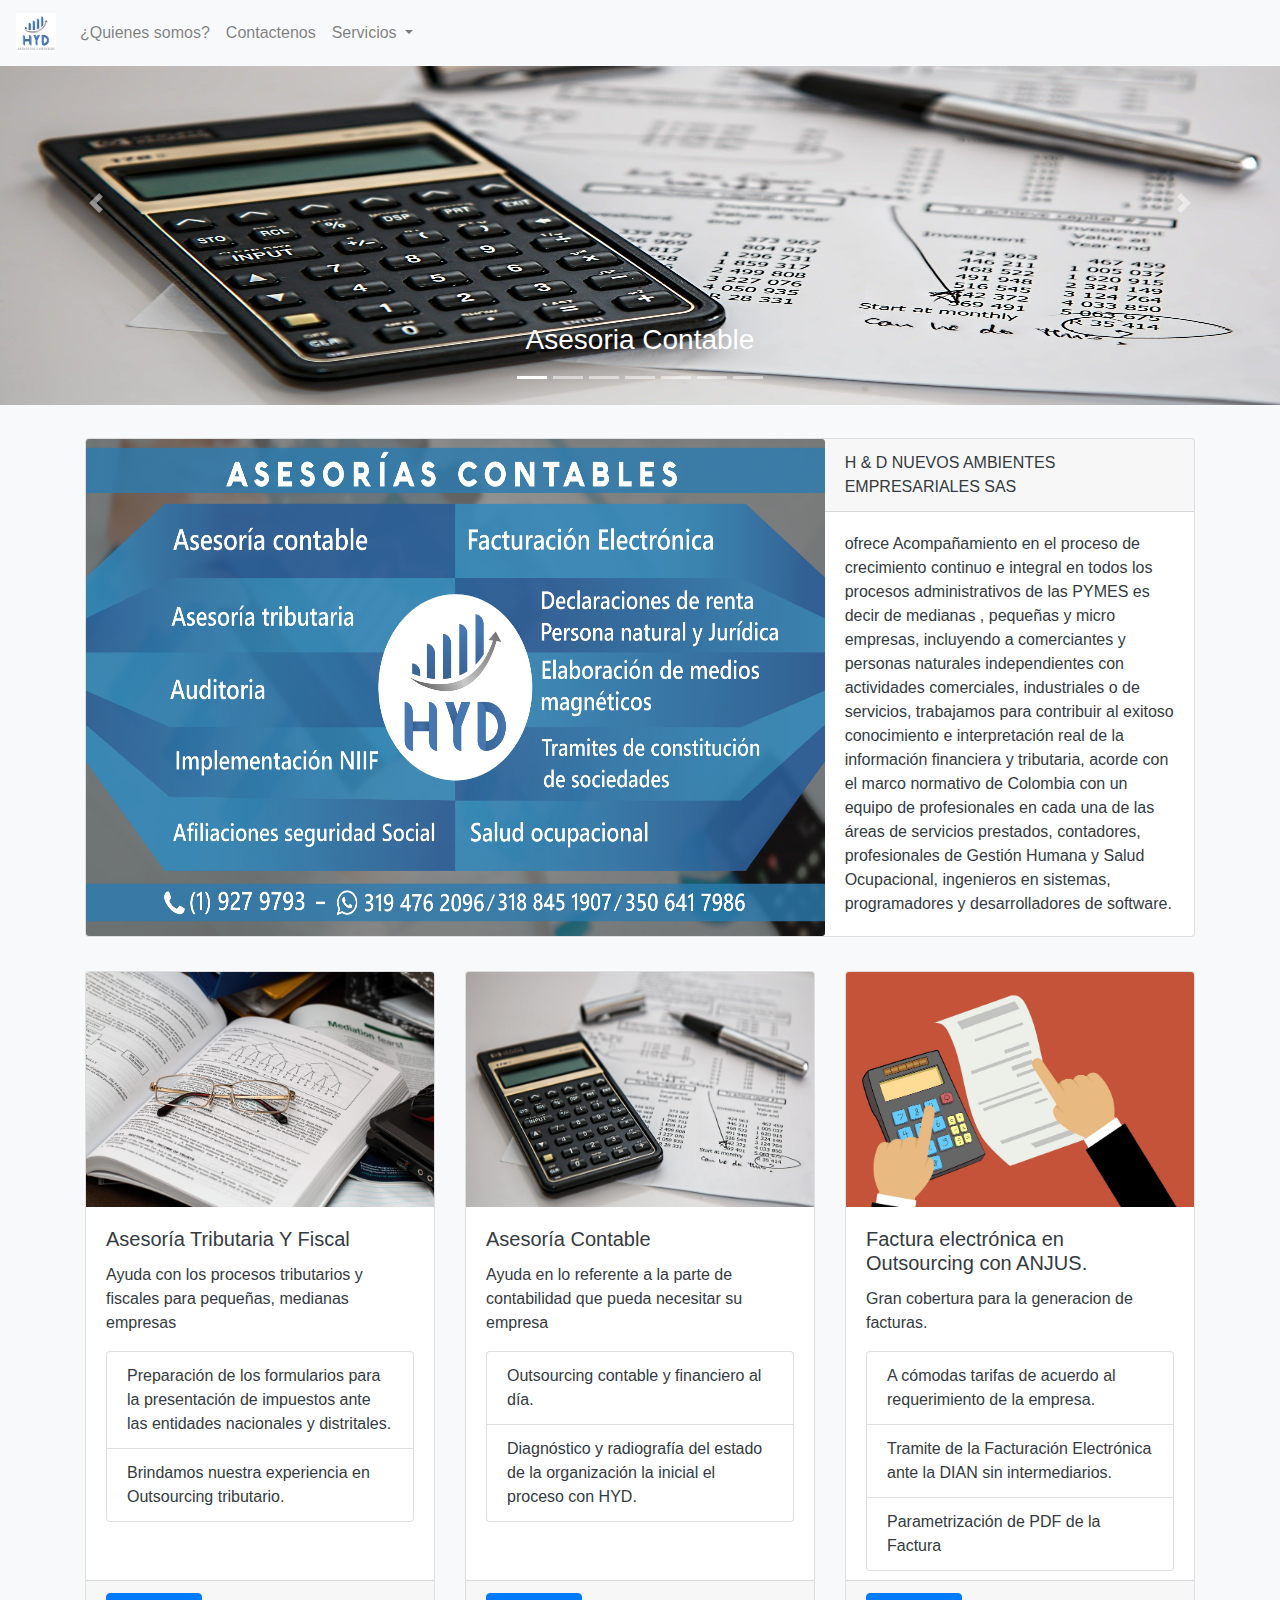
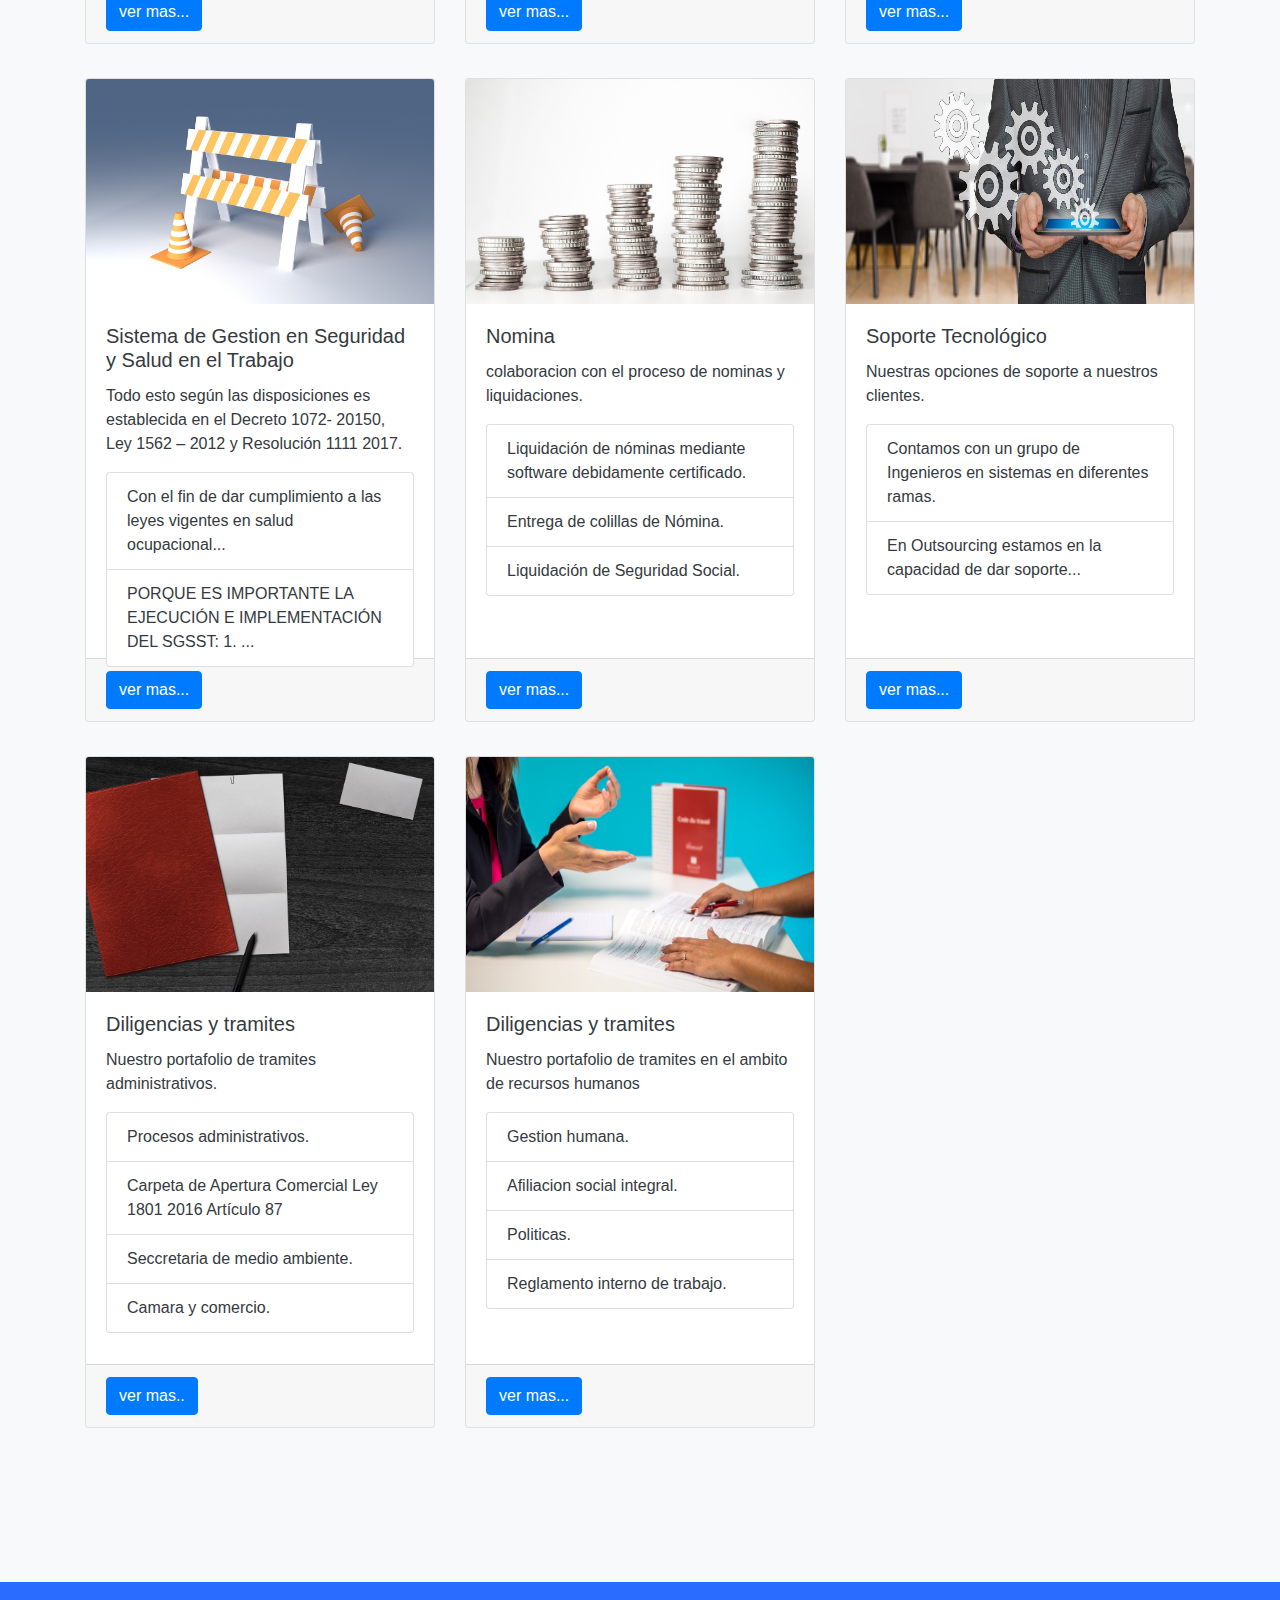
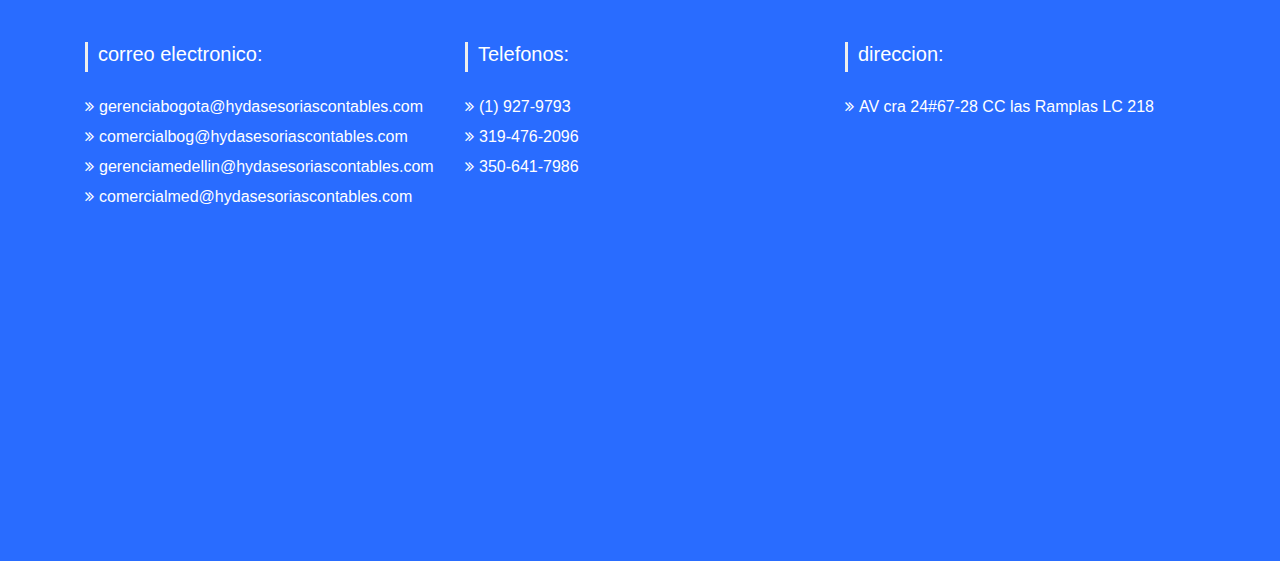
==== commit 44c5b0cd: "cards errors fixed" ====
--- a/index.html
+++ b/index.html
@@ -193,7 +193,7 @@
                 <div class="card " style="width: 100%;height: 100%">
                     <img class="card-img-top" src="./images/trabajo.jpg" alt="Card image cap" style="width: 100%; height: 35%; ">
                     <div class="card-body">
-                        <h5 class="card-title">Sistema de Gestión en Seguridad y Salud en el Trabajo </h5>
+                        <h5 class="card-title">Sistema de Gestion en Seguridad y Salud en el Trabajo </h5>
                         <p class="card-text">Todo esto según las disposiciones es establecida en el Decreto 1072- 20150, Ley 1562 – 2012 y Resolución 1111 2017.</p>
                         <ul class="list-group">
                             <li class="list-group-item">Con el fin de dar cumplimiento a las leyes vigentes en salud ocupacional... </li>
@@ -221,7 +221,7 @@
                         </ul>
 
                     </div>
-                    <div class="card-footer text-muted"><button type="button" class="btn btn-primary" data-toggle="modal" data-target="#exampleModal">
+                    <div class="card-footer text-muted"><button type="button" class="btn btn-primary" data-toggle="modal" data-target="#exampleModalN">
                             ver mas...
                         </button></div>
                 </div>
@@ -239,7 +239,7 @@
                         </ul>
 
                     </div>
-                    <div class="card-footer text-muted"><button type="button" class="btn btn-primary" data-toggle="modal" data-target="#exampleModal4">
+                    <div class="card-footer text-muted"><button type="button" class="btn btn-primary" data-toggle="modal" data-target="#exampleModal9">
                             ver mas...
                         </button></div>
 
@@ -252,11 +252,12 @@
                         <img class="card-img-top" src="./images/tramites.jpg" alt="Card image cap" style="width: 100%; height: 35%; ">
                         <div class="card-body">
                             <h5 class="card-title">Diligencias y tramites</h5>
-                            <p class="card-text"></p>
+                            <p class="card-text">Nuestro portafolio de tramites administrativos.</p>
                             <ul class="list-group">
                                 <li class="list-group-item">Procesos administrativos.</li>
-                               
-                                
+                               <li  class="list-group-item">Carpeta de Apertura Comercial Ley 1801 2016 Artículo 87</li>
+                               <li class="list-group-item">Seccretaria de medio ambiente.</li>
+                               <li class="list-group-item">Camara y comercio.</li>
                             </ul>
                             </div>
                             <div class="card-footer text-muted"><button type="button" class="btn btn-primary" data-toggle="modal" data-target="#procesosAdministrativos">
@@ -270,11 +271,13 @@
                             <img class="card-img-top" src="./images/RH.jpg" alt="Card image cap" style="width: 100%; height: 35%;">
                             <div class="card-body">
                                 <h5 class="card-title">Diligencias y tramites</h5>
-                                <p class="card-text"></p>
+                                <p class="card-text">Nuestro portafolio de tramites en el ambito de recursos humanos</p>
                                 <ul class="list-group">
                                     
-                                    <li class="list-group-item">Gestion Humana.</li>
-                                    
+                                    <li class="list-group-item">Gestion humana.</li>
+                                    <li class="list-group-item">Afiliacion social integral.</li>
+                                    <li class="list-group-item">Politicas.</li>
+                                    <li class="list-group-item">Reglamento interno de trabajo.</li>
                                 </ul>
                                  </div>
                                  <div class="card-footer text-muted"><button type="button" class="btn btn-primary" data-toggle="modal" data-target="#gestionH">
@@ -326,7 +329,7 @@
             <div class="modal-dialog" role="document">
                 <div class="modal-content">
                     <div class="modal-header">
-                        <h5 class="modal-title" id="exampleModalLabel">Modal title</h5>
+                        <h5 class="modal-title" id="exampleModalLabel">Asesoria contable</h5>
                         <button type="button" class="close" data-dismiss="modal" aria-label="Close">
                             <span aria-hidden="true">&times;</span>
                         </button>
@@ -361,11 +364,44 @@
                 </div>
             </div>
         </div>
+        <div class="modal fade" id="exampleModalN" tabindex="-1" role="dialog" aria-labelledby="exampleModalLabel"
+        aria-hidden="true">
+        <div class="modal-dialog" role="document">
+            <div class="modal-content">
+                <div class="modal-header">
+                    <h5 class="modal-title" id="exampleModalLabel">Nomina</h5>
+                    <button type="button" class="close" data-dismiss="modal" aria-label="Close">
+                        <span aria-hidden="true">&times;</span>
+                    </button>
+                </div>
+                <div class="modal-body">
+
+                    <img src="./images/asesoria_contable.jpg" width="100%">
+                    <p></p>
+                    <ul class="list-group">                       
+                        <li class="list-group-item">Liquidación de Contratos Laborales. </li>
+                        <li class="list-group-item">Elaboración de Certificados de Ingresos y Retención.</li>
+                        <li class="list-group-item">En Outsourcing Afiliaciones y administración de la Seguridad Social como dependiente independiente o bajo su razón social.</li>
+                        <li class="list-group-item">En Outsourcing proceso de cursos de alturas, Exámenes de Ingreso, Egreso y Periódicos, Espirómetria , Visiometria, Audiometria </li>
+                        <li class="list-group-item">Suministro del proceso de pagar la Nómina por Sistema Financiero para el empleador, y la cuota de manejo más baja del sistema financiero para el empleado, e instintivos al ahorro programado en busca que los empleados cumplan sus sueños y metas.</li>
+                        
+                    </ul>
+
+
+                </div>
+                <div class="modal-footer">
+                    <button type="button" class="btn btn-secondary" data-dismiss="modal">Close</button>
+
+                </div>
+            </div>
+        </div>
+    </div>
+
         <div class="modal fade" id="exampleModal3" tabindex="-1" role="dialog" aria-labelledby="exampleModalLabel" aria-hidden="true">
             <div class="modal-dialog" role="document">
                 <div class="modal-content">
                     <div class="modal-header">
-                        <h5 class="modal-title" id="exampleModalLabel">Modal title</h5>
+                        <h5 class="modal-title" id="exampleModalLabel">Factura electronica</h5>
                         <button type="button" class="close" data-dismiss="modal" aria-label="Close">
                             <span aria-hidden="true">&times;</span>
                         </button>
@@ -397,14 +433,14 @@
             <div class="modal-dialog" role="document">
                 <div class="modal-content">
                     <div class="modal-header">
-                        <h5 class="modal-title" id="exampleModalLabel">Modal title</h5>
+                        <h5 class="modal-title" id="exampleModalLabel">Gestion en seguridad y salud en el trabajo</h5>
                         <button type="button" class="close" data-dismiss="modal" aria-label="Close">
                             <span aria-hidden="true">&times;</span>
                         </button>
                     </div>
                     <div class="modal-body">
 
-                        <img src="./images/asesoria_contable.jpg" width="100%">
+                        <img src="./images/trabajo.jpg" width="100%">
                         <p></p>
                         <ul class="list-group">
                             <li class="list-group-item">Con el fin de dar cumplimiento a las leyes vigentes en salud ocupacional, y garantizar la calidad de vida de sus colaboradores. </li>
@@ -428,7 +464,7 @@
                 </div>
             </div>
         </div>
-        <div class="modal fade" id="exampleModal4" tabindex="-1" role="dialog" aria-labelledby="exampleModalLabel" aria-hidden="true">
+        <div class="modal fade" id="exampleModal9" tabindex="-1" role="dialog" aria-labelledby="exampleModalLabel" aria-hidden="true">
             <div class="modal-dialog" role="document">
                 <div class="modal-content">
                     <div class="modal-header">
@@ -439,7 +475,7 @@
                     </div>
                     <div class="modal-body">
 
-                        <img src="./images/asesoria_contable.jpg" width="100%">
+                        <img src="./images/soporte.jpg" width="100%">
                         <p></p>
                         <ul class="list-group">
                             <li class="list-group-item">Contamos con un grupo de Ingenieros en sistemas en diferentes ramas.
